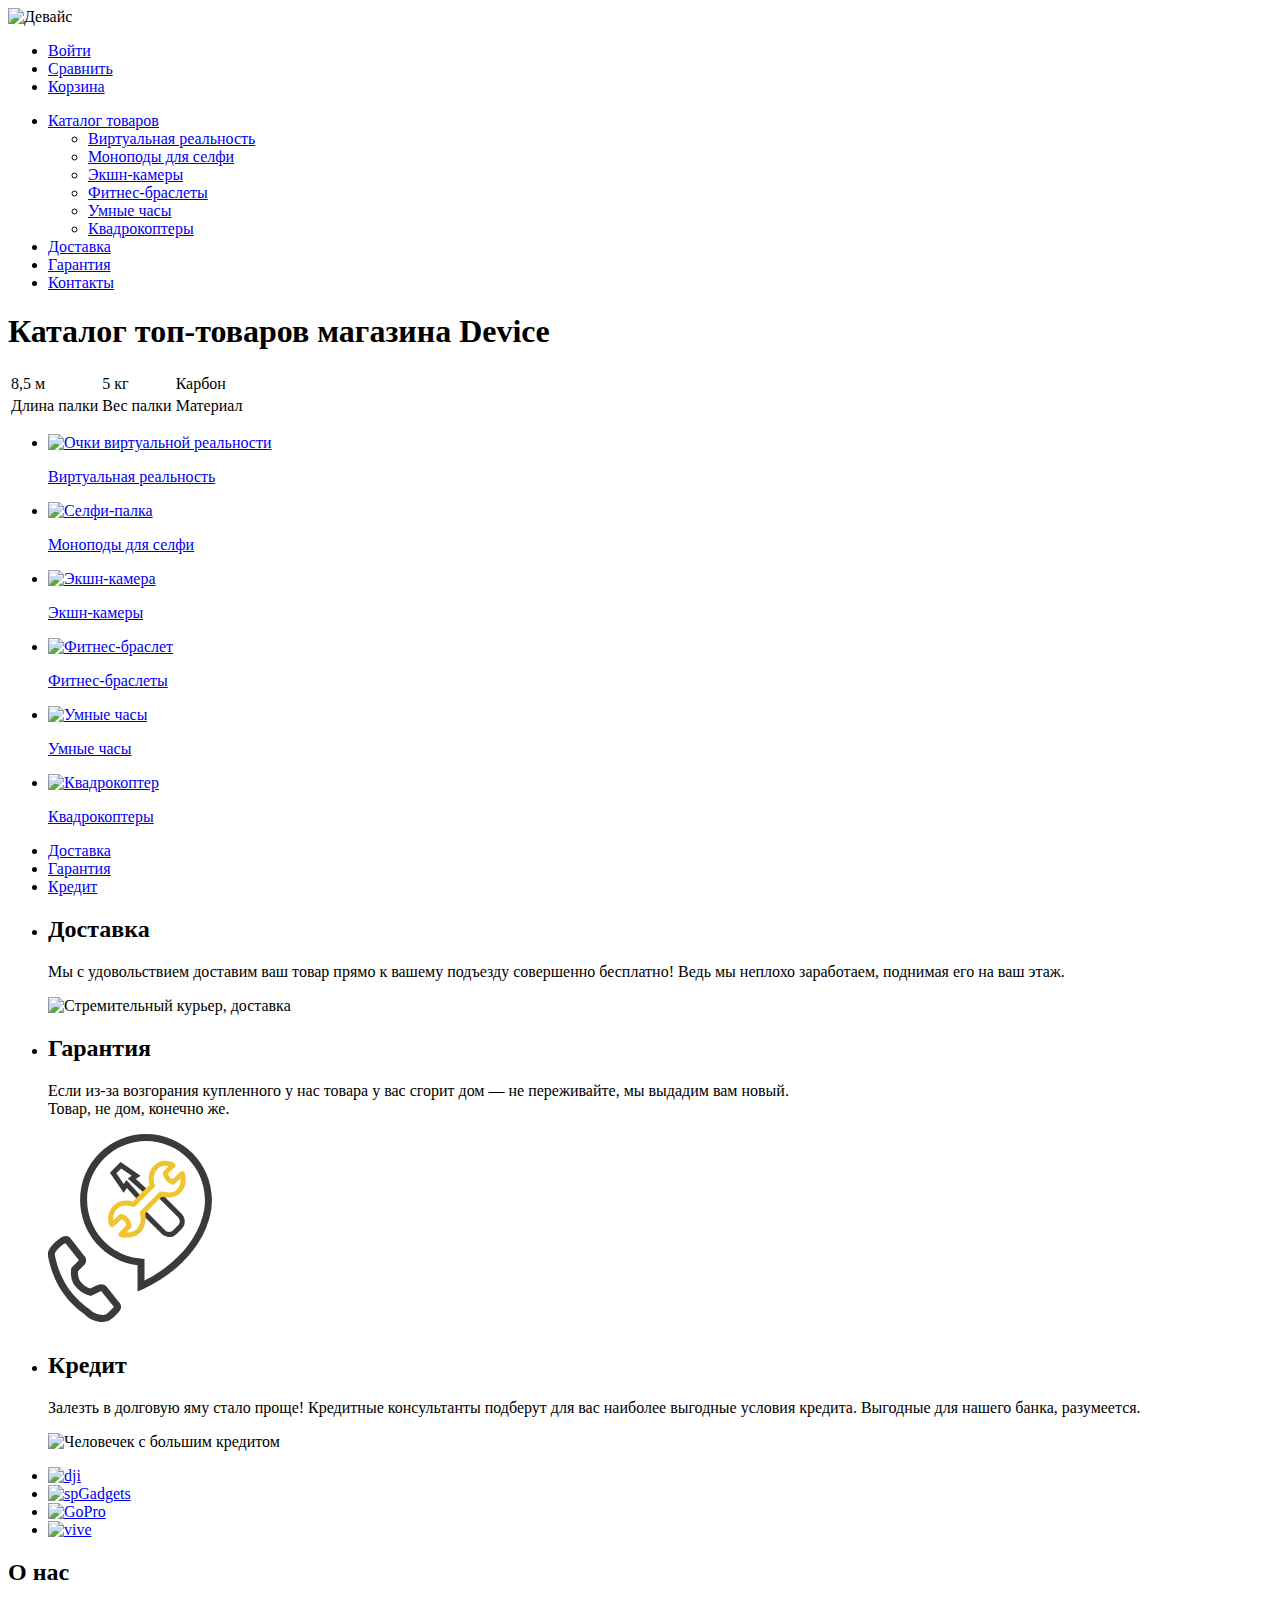
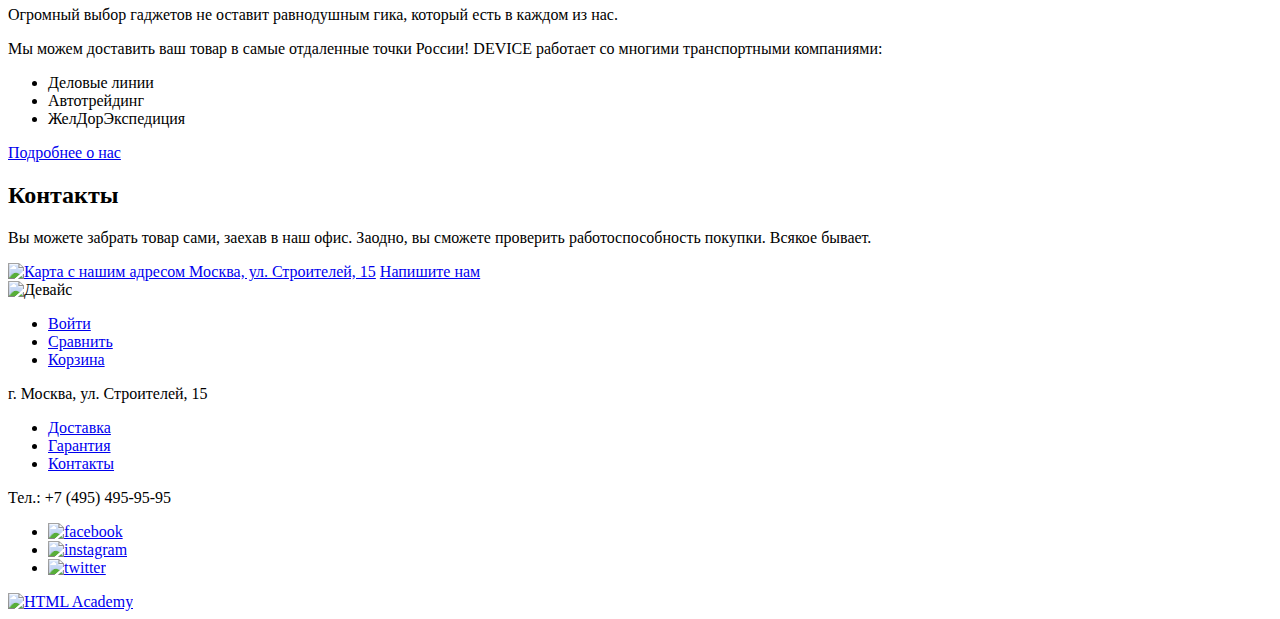
==== index.html @ d7a07569 "Update index.html" ====
<!DOCTYPE html>
<html lang="ru">

<head>
  <meta charset="utf-8">
  <title>HTML Academy: Девайс</title>
</head>

<body>
  <header>
    <div class="up-logo">
        <img src="img/logo-device.svg" width="100" height="50" alt="Девайс">
    </div>
    <div class="first-line" <form>
      <!-- поиск -->
      </form>
      <ul>
        <li><a class="login" href="#" aria-label="Форма для входа в личный кабинет сайта">Войти</a></li>
<!--Будет ли форма для входа на сайт? в макете не нашла ее. Или это просто ссылка?-->
        <li><a class="compare" href="#" aria-label="Здесь можно сравнить несколько товаров по критериям">Сравнить</a>
        </li>
        <li><a class="cart" href="#" aria-label="Ваша корзина с товарами">Корзина</a></li>
      </ul>
    </div>
    <nav>
      <ul class="main-menu">
        <li>
          <a href="#" aria-label="Каталог-товаров по категориям">Каталог товаров</a>
          <div class="catalog">
            <ul>
              <li><a href="#" aria-label="Раздел товаров для виртуальной реальности">Виртуальная реальность</a></li>
              <li><a href="inner.html" aria-label="Раздел товаров с моноподами для серфи">Моноподы для селфи</a></li>
              <li><a href="#" aria-label="Раздел товаров с экшн-камерами">Экшн-камеры</a></li>
            </ul>
            <ul>
              <li><a href="#" aria-label="Раздел товаровс фитнес-браслетами">Фитнес-браслеты</a></li>
              <li><a href="#" aria-label="Раздел товаров с умными часами">Умные часы</a></li>
            </ul>
            <ul>
              <li><a href="#" aria-label="Раздел товаров с квадрокоптерами">Квадрокоптеры</a></li>
            </ul>
          </div>
        </li>
        <li><a href="#" aria-label="Раздел про доставку">Доставка</a></li>
        <li><a href="#" aria-label="Раздел с нашими гарантиями">Гарантия</a></li>
        <li><a href="#" aria-label="Раздел с контактами">Контакты</a></li>
      </ul>
    </nav>
  </header>

  <main>
    <div>
      <h1 class="visually-hidden">Каталог топ-товаров магазина Device</h1>
      <!-- здесь будет слайдер -->
      <!-- div со слайдером и 3 элементами.
      <img src="#" alt="Самая длинная палка для селфи">
      <p>Делай селфи,<br> как Бен Стиллер!</p>
      <p>Самая длинная палка для селфи доступна в нашем магазине. Восемь (Восемь, Карл!) метров длиной и весом всего 5 килограмм.</p>
      <a href="#">Подробнее</a>

      <img src="#" alt="Фитнес-браслет "Худеем правильно!"">
      <p>Худеем<br> правильно!</p>
      <p>Мотивирующие фитнес-браслеты помогут найти в себе силы  не пропускать занятия и соблюдать диету.</p>
      <a href="#">Подробнее</a>
      <table>
        <tbody>
          <tr>
            <td>48 часов</td>
          </tr>
          <tr>
            <td>Без подзарядки</td>
          </tr>
        </tbody>
      </table>


      <img src="#" alt="Квадрокоптер с мощным лазером">
      <p>Порхает как бабочка, <br> жалит как пчела!</p>
      <p>Этот обычный, на первый взгляд, квадрокоптер оснащен  мощным лазером, замаскированным под стандартную камеру.</p>
      <a href="#">Подробнее</a>

      <table>
        <tbody>
          <tr>
            <td>800 метров</td>
            <td>50 метров</td>
          </tr>
          <tr>
            <td>Дальность полета</td>
            <td>Радиус поражения</td>
          </tr>
        </tbody>
      </table>
      -->

      <table>
        <tbody>
          <tr>
            <td>8,5 м</td>
            <td>5 кг</td>
            <td>Карбон</td>
          </tr>
          <tr>
            <td>Длина палки</td>
            <td>Вес палки</td>
            <td>Материал</td>
          </tr>
        </tbody>
      </table>
    </div>

    <section class="category">
      <div>
        <ul>
          <li>
            <a href="#" aria-label="Раздел товаров для виртуальной реальности">
              <img src="img/mini-vurtual-reality.svg" alt="Очки виртуальной реальности">
              <p>Виртуальная реальность</p>
            </a>
          </li>
          <li>
            <a href="inner.html" aria-label="Раздел товаров с моноподами для серфи">
              <img src="img/mini-monopod.svg" alt="Селфи-палка">
              <p>Моноподы для селфи</p>
            </a>
          </li>
          <li>
            <a href="#" aria-label="Раздел товаров с экшн-камерами">
              <img src="img/mini-action-camera.svg" alt="Экшн-камера">
              <p>Экшн-камеры</p>
            </a>
          </li>
          <li>
            <a href="#" aria-label="Раздел товаровс фитнес-браслетами">
              <img src="img/mini-fitness-bracelet.svg" alt="Фитнес-браслет">
              <p>Фитнес-браслеты</p>
            </a>
          </li>
          <li>
            <a href="#" aria-label="Раздел товаров с умными часами">
              <img src="img/mini-smart-watches.svg" alt="Умные часы">
              <p>Умные часы</p>
            </a>
          </li>
          <li>
            <a href="#" aria-label="Раздел товаров с квадрокоптерами">
              <img src="img/mini-quadrocopter.svg" alt="Квадрокоптер">
              <p>Квадрокоптеры</p>
            </a>
          </li>
        </ul>
      </div>
    </section>


    <section class="service">
      <div>
        <ul>
          <li>
            <a href="#" aria-label="Раздел про доставку">Доставка</a>
          </li>
          <li>
            <a href="#" aria-label="Раздел с нашими гарантиями">Гарантия</a>
          </li>
          <li>
            <a href="#" aria-label="Раздел про наш выгодный кредит">Кредит</a>
          </li>
        </ul>

        <div>
          <ul>
            <li>
              <h2>Доставка</h2>
              <p>Мы с удовольствием доставим ваш товар прямо к вашему подъезду совершенно бесплатно! Ведь мы неплохо
                заработаем, поднимая его на ваш этаж.</p>
              <img src="img/delivery.svg" alt="Стремительный курьер, доставка">
            </li>
            <li>
              <h2>Гарантия</h2>
              <p>Если из-за возгорания купленного у нас товара у вас сгорит дом — не переживайте, мы выдадим вам
                новый.<br> Товар, не дом, конечно же.</p>
                <img src="img/warranty.svg" alt="Гарантии, позвони и расскажи, что не так">
            </li>
            <li>
              <h2>Кредит</h2>
              <p>Залезть в долговую яму стало проще! Кредитные консультанты подберут для вас наиболее выгодные условия
                кредита. Выгодные для нашего банка, разумеется.</p>
                <img src="img/credit.svg" alt="Человечек с большим кредитом">
            </li>
          </ul>
        </div>
    </section>

    <section class="brands">
      <div>
        <ul>
          <li>
            <a href="#" aria-label="Ссылка на сайт наших партнеров Djj">
              <img src="img/brand-inactive-djj.svg" alt="dji">
            </a>
          </li>
          <li>
            <a href="#" aria-label="Ссылка на сайт наших партнеров spGadgets">
              <img src="img/brand-inactive-spGadjets.svg" alt="spGadgets">
            </a>
          </li>
          <li>
            <a href="#" aria-label="Ссылка на сайт наших партнеров GoPro">
              <img src="img/brand-inactive-gopro.svg" alt="GoPro">
            </a>
          </li>
          <li>
            <a href="#" aria-label="Ссылка на сайт наших партнеров vive">
              <img src="img/brand-inactive-vive.svg" alt="vive">
<!--корректно ли их сохранитть логотипы в svg или лучше в другом формате?-->
            </a>
          </li>
        </ul>
      </div>
    </section>


    <div>
      <section class="about-us">
        <h2>О нас</h2>
        <p>Огромный выбор гаджетов не оставит равнодушным гика, который есть в каждом из нас.</p>
        <p>Мы можем доставить ваш товар в самые отдаленные точки России! DEVICE работает со многими транспортными
          компаниями:</p>
        <ul>
          <li>Деловые линии</li>
          <li>Автотрейдинг</li>
          <li>ЖелДорЭкспедиция</li>
        </ul>
        <a href="#" aria-label="Раздел, где можно узать много интересного о нас">Подробнее о нас</a>
      </section>

      <section class="contacts">
        <h2>Контакты</h2>
        <p>Вы можете забрать товар сами, заехав в наш офис. Заодно, вы сможете проверить работоспособность покупки.
          Всякое бывает.</p>
        <a href="#" aria-label="Ссылка на карту с нашим адресом. Кстати, мы находимся по адресу Москва, ул. Строителей, 15">
          <img src="img/map-mini.jpg" alt="Карта с нашим адресом Москва, ул. Строителей, 15"></a>
        <a href="#" aria-label="Нажми и откроется форма обратной связи">Напишите нам</a>
      </section>
    </div>
  </main>

  <footer>
    <div>
      <div>
          <div class="down-logo">
              <img src="img/logo-yellow.svg" width="100" height="50" alt="Девайс">
          </div>
        <div>
          <ul>
            <li><a href="#" aria-label="Форма для входа в личный кабинет сайта">Войти</a></li>
            <li><a href="#" aria-label="Здесь можно сравнить несколько товаров по критериям">Сравнить</a></li>
            <li><a href="#" aria-label="Ваша корзина с товарами">Корзина</a></li>
          </ul>
        </div>
      </div>
      <div>
        <div>
          <p>г. Москва, ул. Строителей, 15</p>
        </div>
        <div>
          <ul>
            <li><a href="#" aria-label="Раздел про выгодную доставку">Доставка</a></li>
            <li><a href="#" aria-label="Раздел с нашими гарантиями">Гарантия</a></li>
            <li><a href="#" aria-label="Раздел с контактами">Контакты</a></li>
          </ul>
        </div>
        <div>
          <p>Тел.: +7 (495) 495-95-95</p>
        </div>
      </div>


      <div>
        <ul>
          <li>
            <a class="social" href="#" aria-label="Ссылка на группу компании Device в Facebook">
              <img src="img/fb.svg" width="32" height="32" alt="facebook">
            </a>
          </li>
          <li>
            <a class="social" href="#" aria-label="Ссылка на страничку компании Device в Instagram">
              <img src="img/instagram.svg" alt="instagram">
            </a>
          </li>
          <li>
            <a class="social" href="#" aria-label="Ссылка на страничку компании Device в Twitter">
              <img src="img/twitter.svg" alt="twitter">
            </a>
          </li>
        </ul>
      </div>
      <div>
        <a href="https://htmlacademy.ru/" aria-label="Ссылка на HTML Academy"><img src="img/logo-html.svg" alt="HTML Academy"></a>
      </div>
  </footer>
</body>

</html>
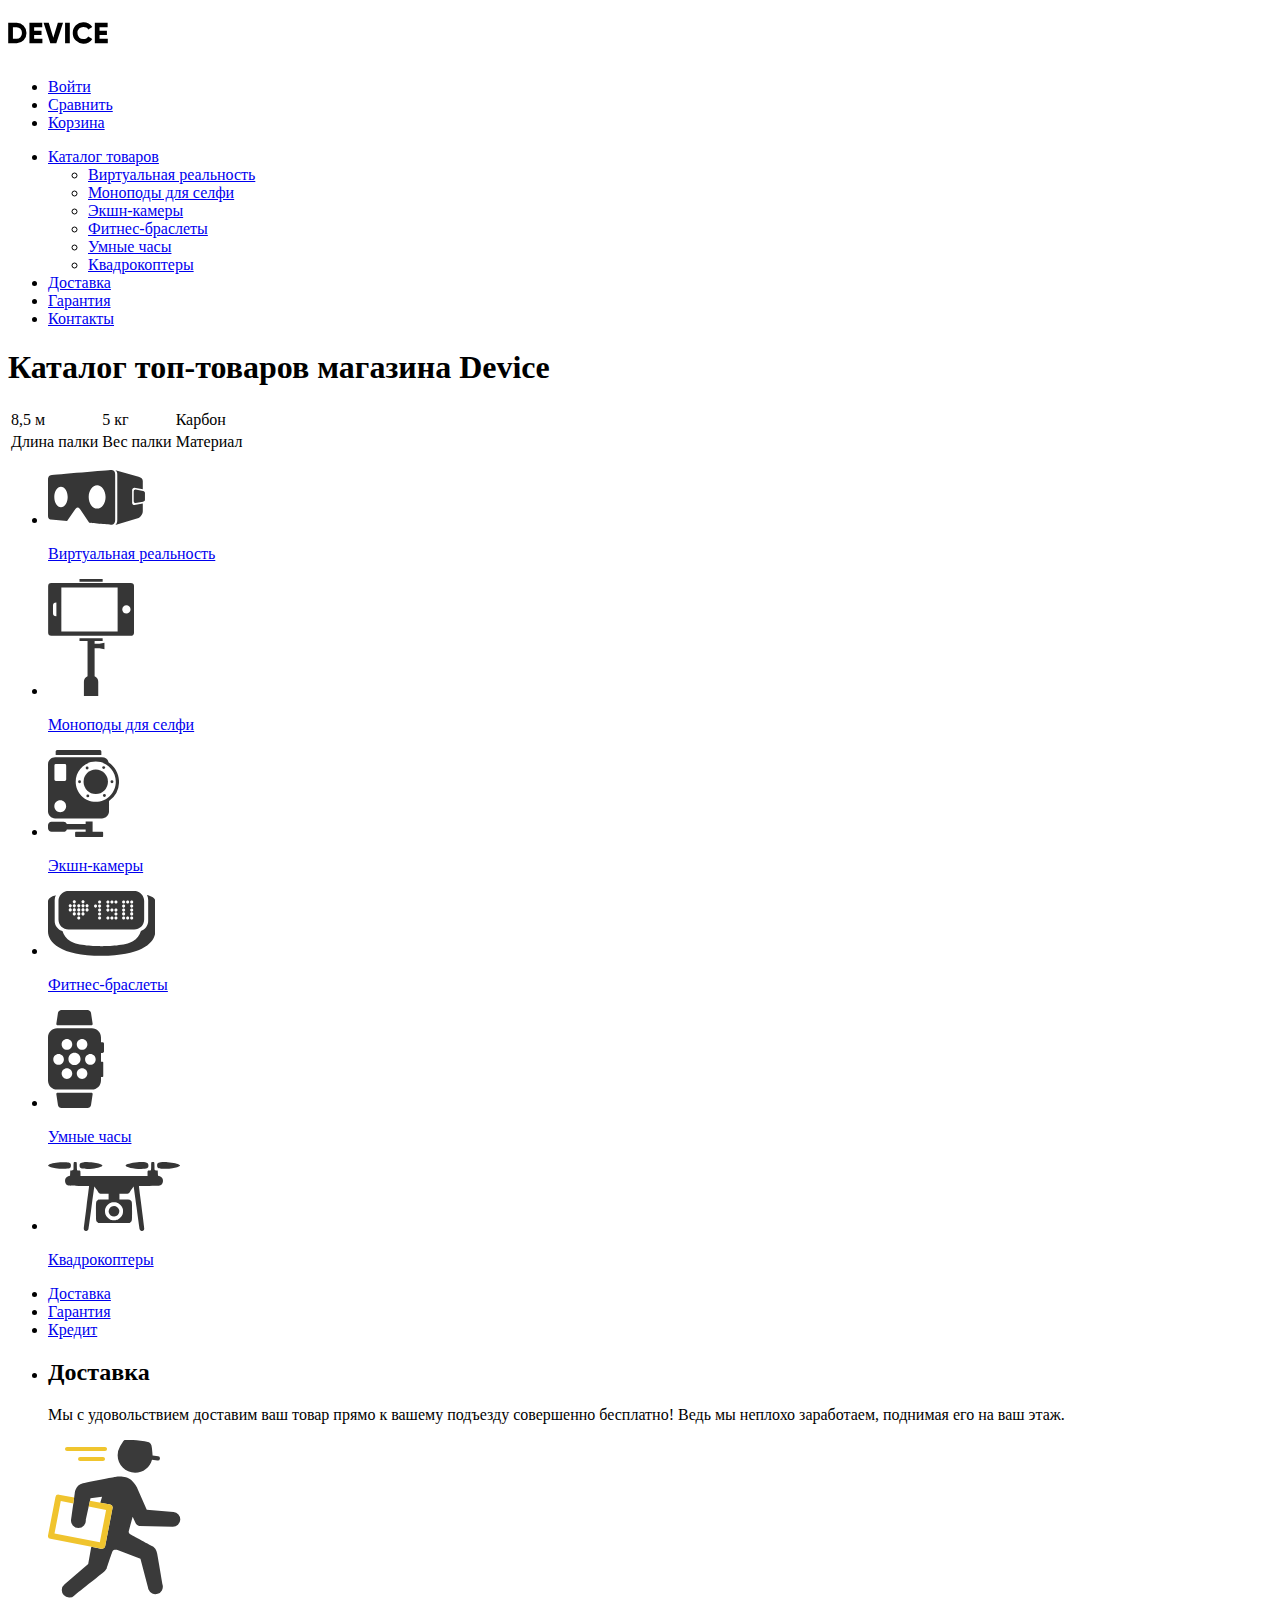
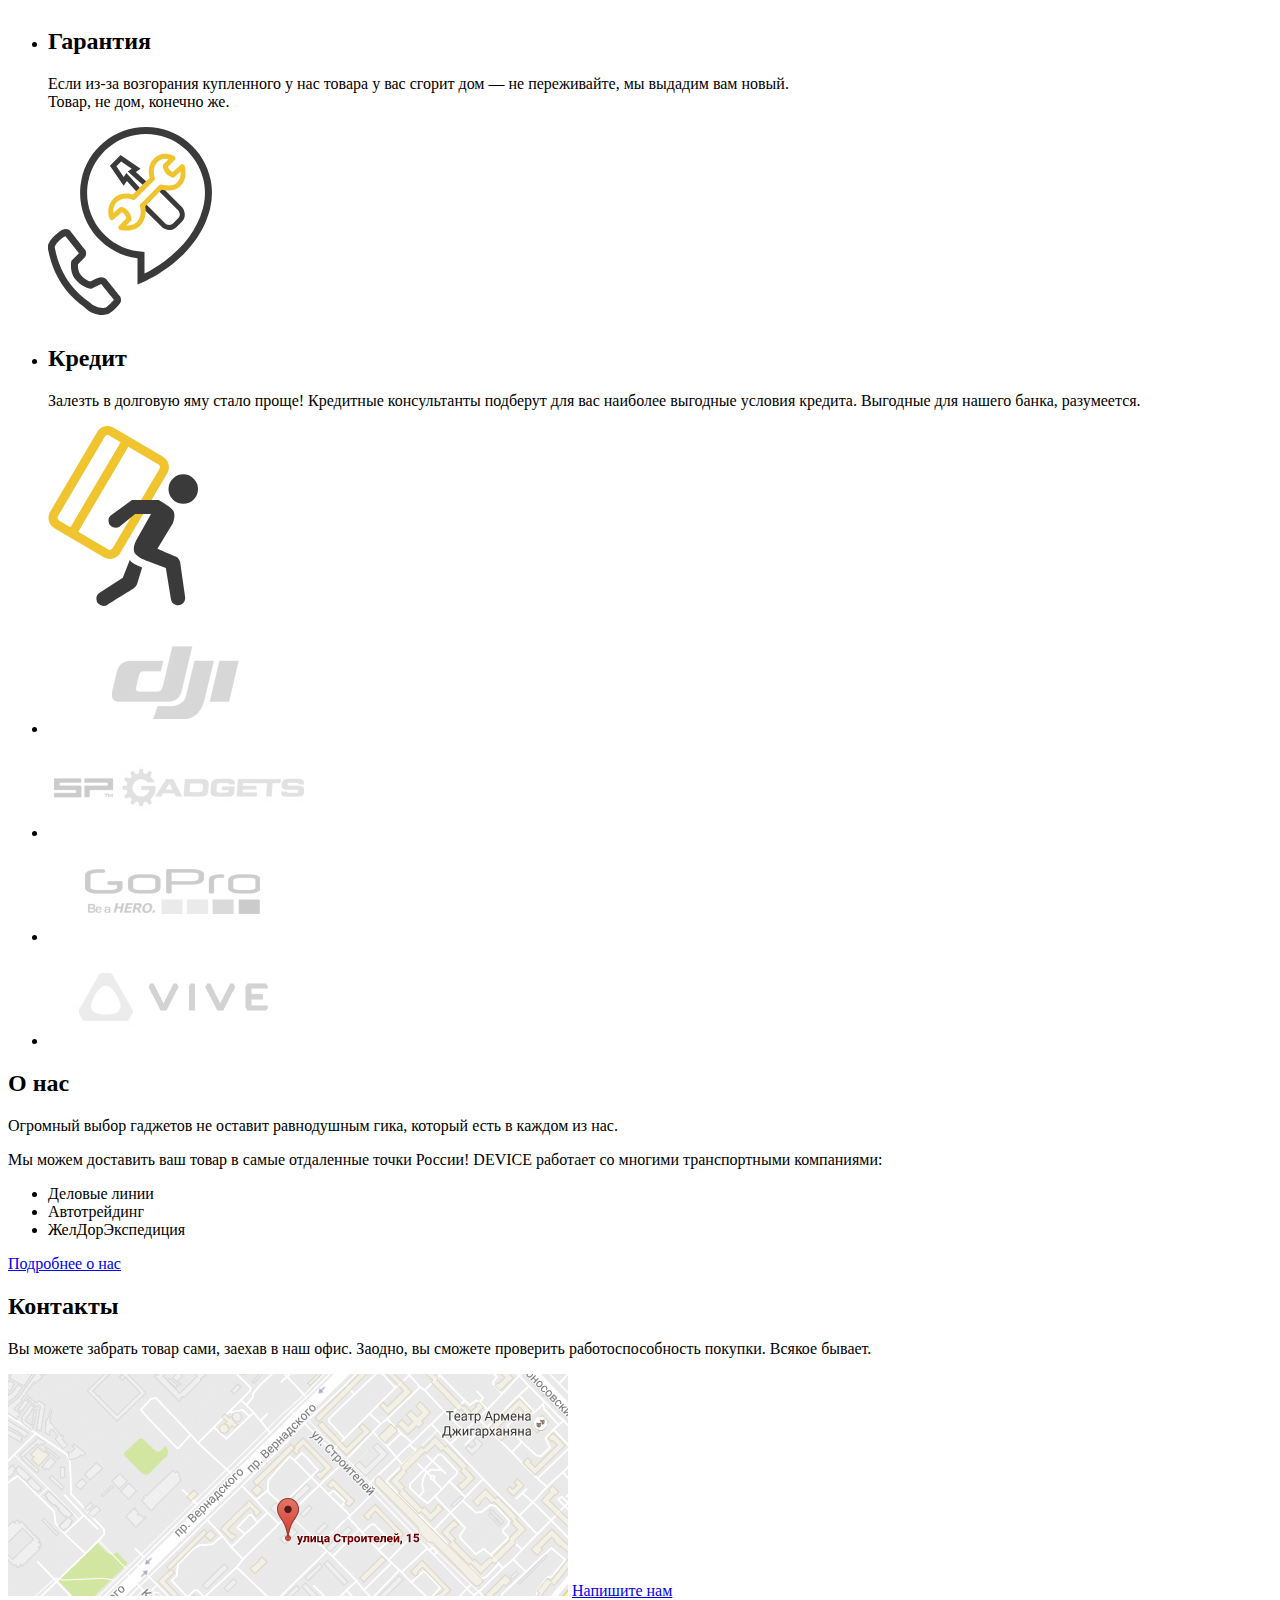
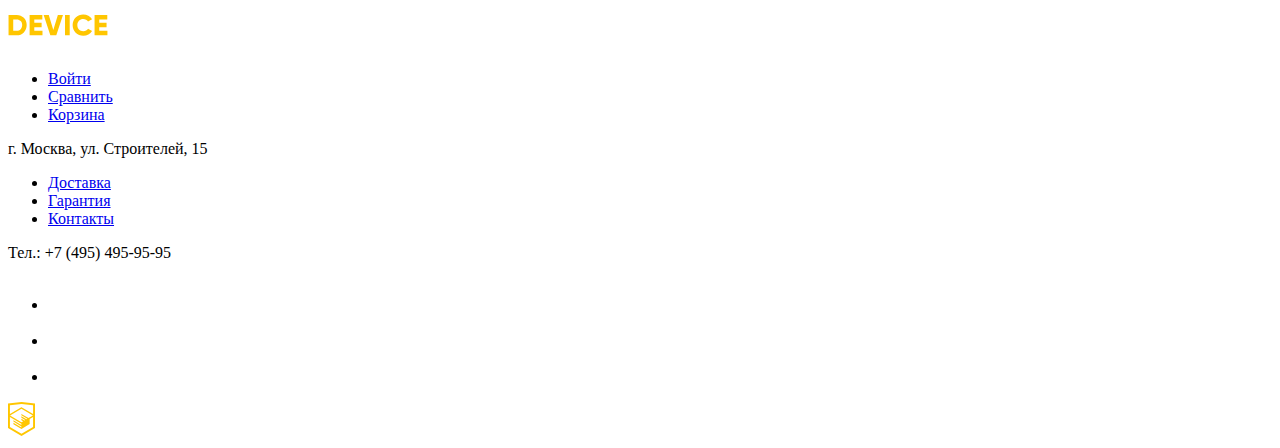
==== commit e2c5c9a4: "Update index.html" ====
--- a/index.html
+++ b/index.html
@@ -9,14 +9,14 @@
 <body>
   <header>
     <div class="up-logo">
-        <img src="img/logo-device.svg" width="100" height="50" alt="Девайс">
+      <img src="img/logo-device.svg" width="100" height="50" alt="Девайс">
     </div>
     <div class="first-line" <form>
       <!-- поиск -->
       </form>
       <ul>
         <li><a class="login" href="#" aria-label="Форма для входа в личный кабинет сайта">Войти</a></li>
-<!--Будет ли форма для входа на сайт? в макете не нашла ее. Или это просто ссылка?-->
+        <!--Будет ли форма для входа на сайт? в макете не нашла ее. Или это просто ссылка?-->
         <li><a class="compare" href="#" aria-label="Здесь можно сравнить несколько товаров по критериям">Сравнить</a>
         </li>
         <li><a class="cart" href="#" aria-label="Ваша корзина с товарами">Корзина</a></li>
@@ -182,13 +182,13 @@
               <h2>Гарантия</h2>
               <p>Если из-за возгорания купленного у нас товара у вас сгорит дом — не переживайте, мы выдадим вам
                 новый.<br> Товар, не дом, конечно же.</p>
-                <img src="img/warranty.svg" alt="Гарантии, позвони и расскажи, что не так">
+              <img src="img/warranty.svg" alt="Гарантии, позвони и расскажи, что не так">
             </li>
             <li>
               <h2>Кредит</h2>
               <p>Залезть в долговую яму стало проще! Кредитные консультанты подберут для вас наиболее выгодные условия
                 кредита. Выгодные для нашего банка, разумеется.</p>
-                <img src="img/credit.svg" alt="Человечек с большим кредитом">
+              <img src="img/credit.svg" alt="Человечек с большим кредитом">
             </li>
           </ul>
         </div>
@@ -215,7 +215,7 @@
           <li>
             <a href="#" aria-label="Ссылка на сайт наших партнеров vive">
               <img src="img/brand-inactive-vive.svg" alt="vive">
-<!--корректно ли их сохранитть логотипы в svg или лучше в другом формате?-->
+              <!--корректно ли их сохранитть логотипы в svg или лучше в другом формате?-->
             </a>
           </li>
         </ul>
@@ -241,7 +241,8 @@
         <h2>Контакты</h2>
         <p>Вы можете забрать товар сами, заехав в наш офис. Заодно, вы сможете проверить работоспособность покупки.
           Всякое бывает.</p>
-        <a href="#" aria-label="Ссылка на карту с нашим адресом. Кстати, мы находимся по адресу Москва, ул. Строителей, 15">
+        <a href="#"
+          aria-label="Ссылка на карту с нашим адресом. Кстати, мы находимся по адресу Москва, ул. Строителей, 15">
           <img src="img/map-mini.jpg" alt="Карта с нашим адресом Москва, ул. Строителей, 15"></a>
         <a href="#" aria-label="Нажми и откроется форма обратной связи">Напишите нам</a>
       </section>
@@ -251,9 +252,9 @@
   <footer>
     <div>
       <div>
-          <div class="down-logo">
-              <img src="img/logo-yellow.svg" width="100" height="50" alt="Девайс">
-          </div>
+        <div class="down-logo">
+          <img src="img/logo-yellow.svg" width="100" height="50" alt="Девайс">
+        </div>
         <div>
           <ul>
             <li><a href="#" aria-label="Форма для входа в личный кабинет сайта">Войти</a></li>
@@ -299,7 +300,8 @@
         </ul>
       </div>
       <div>
-        <a href="https://htmlacademy.ru/" aria-label="Ссылка на HTML Academy"><img src="img/logo-html.svg" alt="HTML Academy"></a>
+        <a href="https://htmlacademy.ru/" aria-label="Ссылка на HTML Academy"><img src="img/logo-html.svg"
+            alt="HTML Academy"></a>
       </div>
   </footer>
 </body>
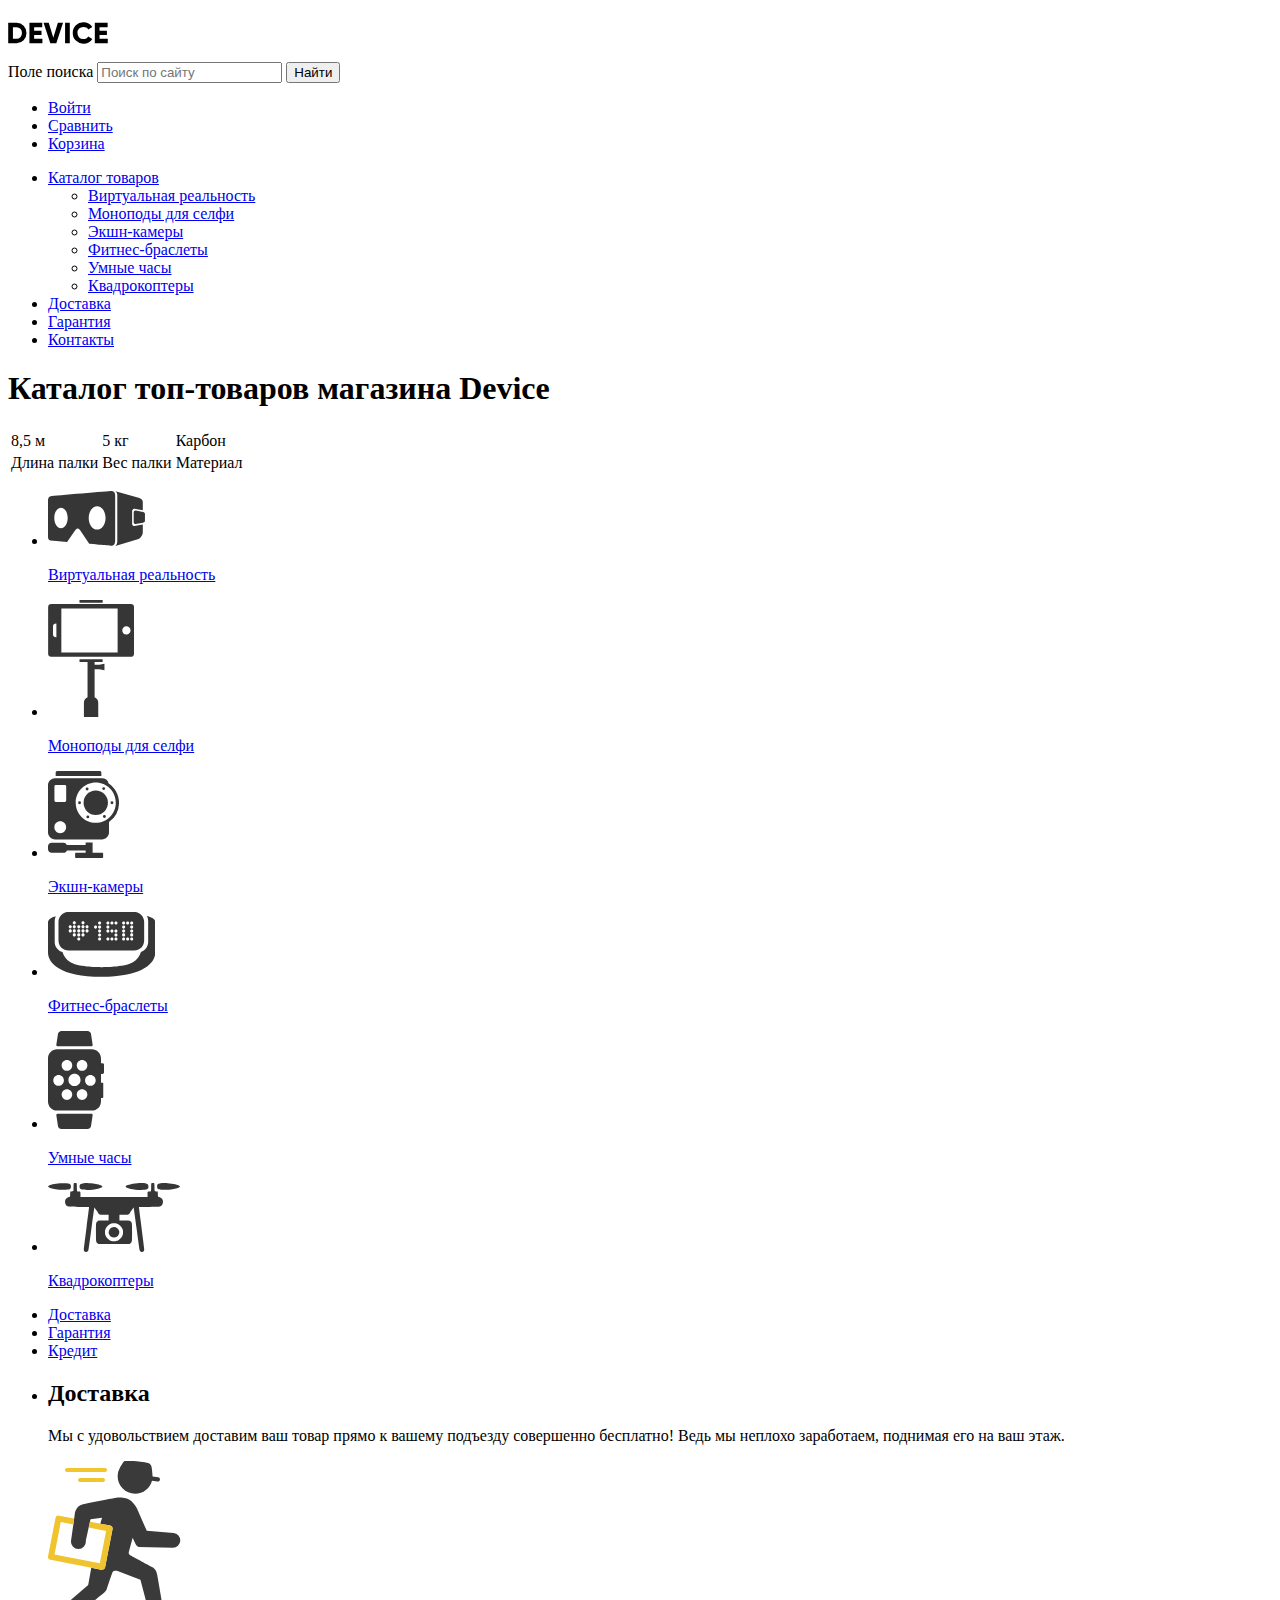
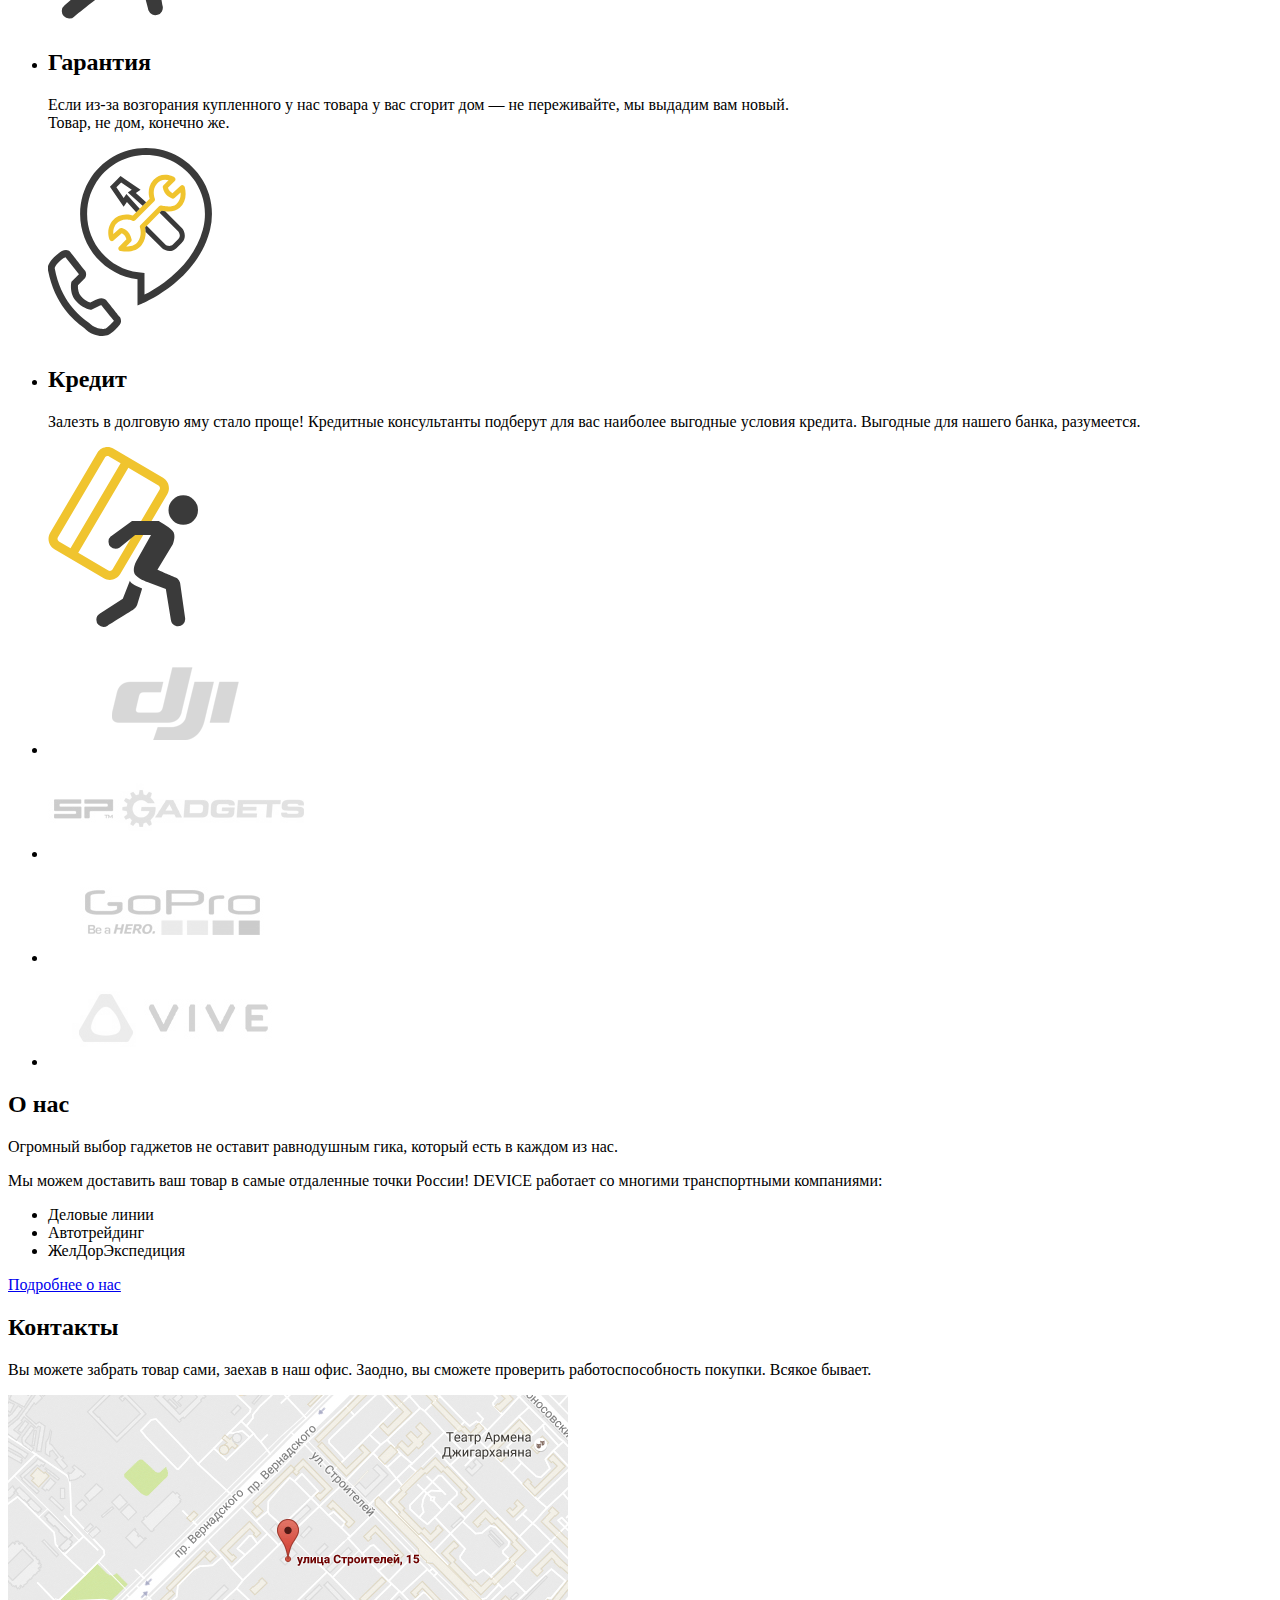
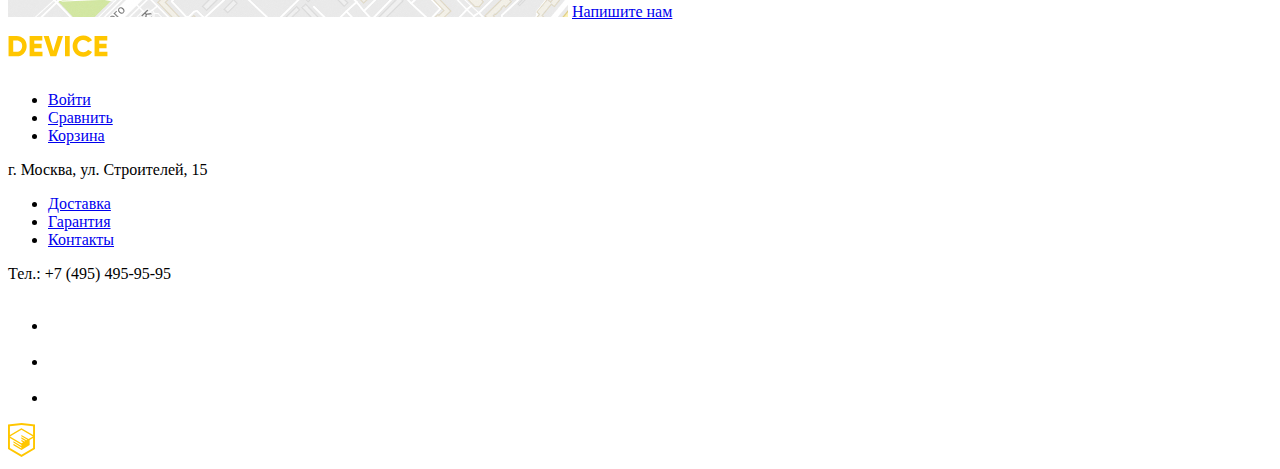
==== commit 286fd495: "Update index.html" ====
--- a/index.html
+++ b/index.html
@@ -11,8 +11,11 @@
     <div class="up-logo">
       <img src="img/logo-device.svg" width="100" height="50" alt="Девайс">
     </div>
-    <div class="first-line" <form>
-      <!-- поиск -->
+    <div class="first-line">
+      <form class="search" action="http://echo.htmlacademy.ru" method="get">
+        <label class="visually-hidden" for="search-form-input">Поле поиска</label>
+        <input type="text" placeholder="Поиск по сайту">
+        <button type="submit">Найти</button>
       </form>
       <ul>
         <li><a class="login" href="#" aria-label="Форма для входа в личный кабинет сайта">Войти</a></li>
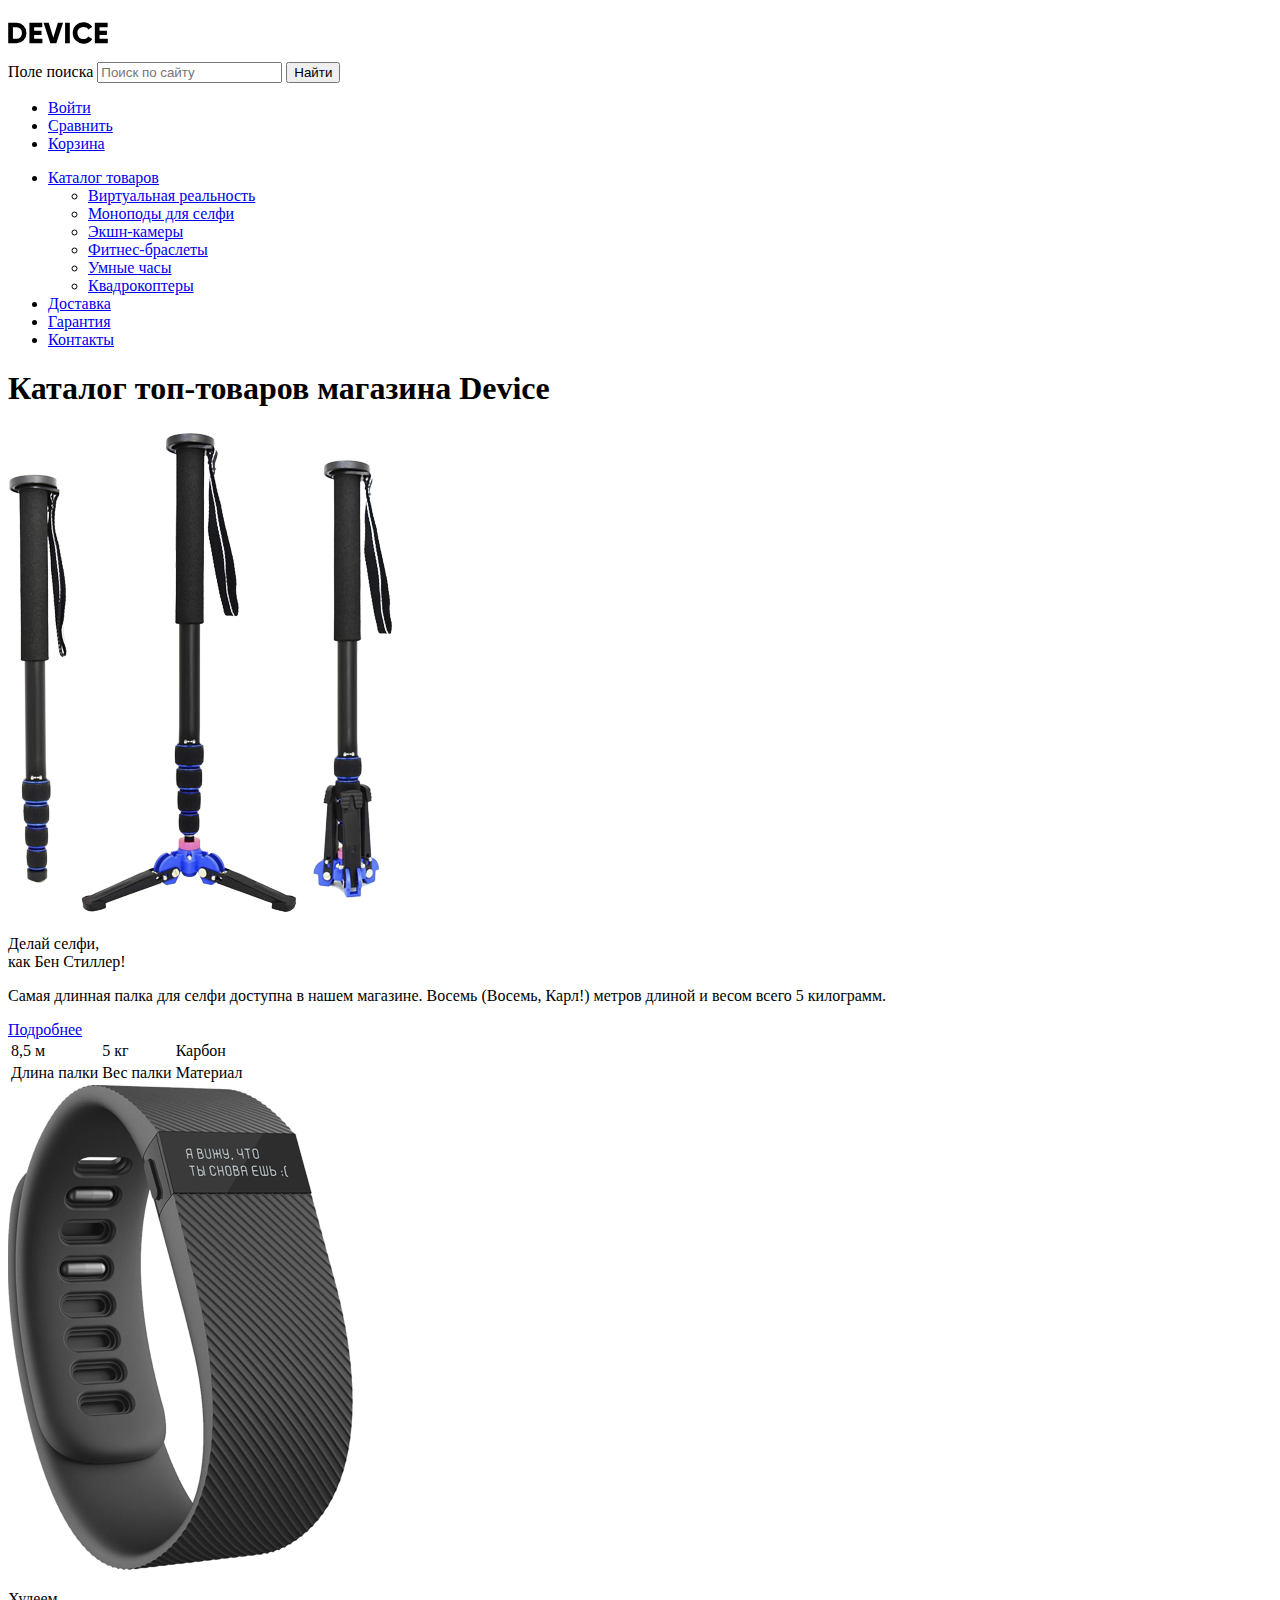
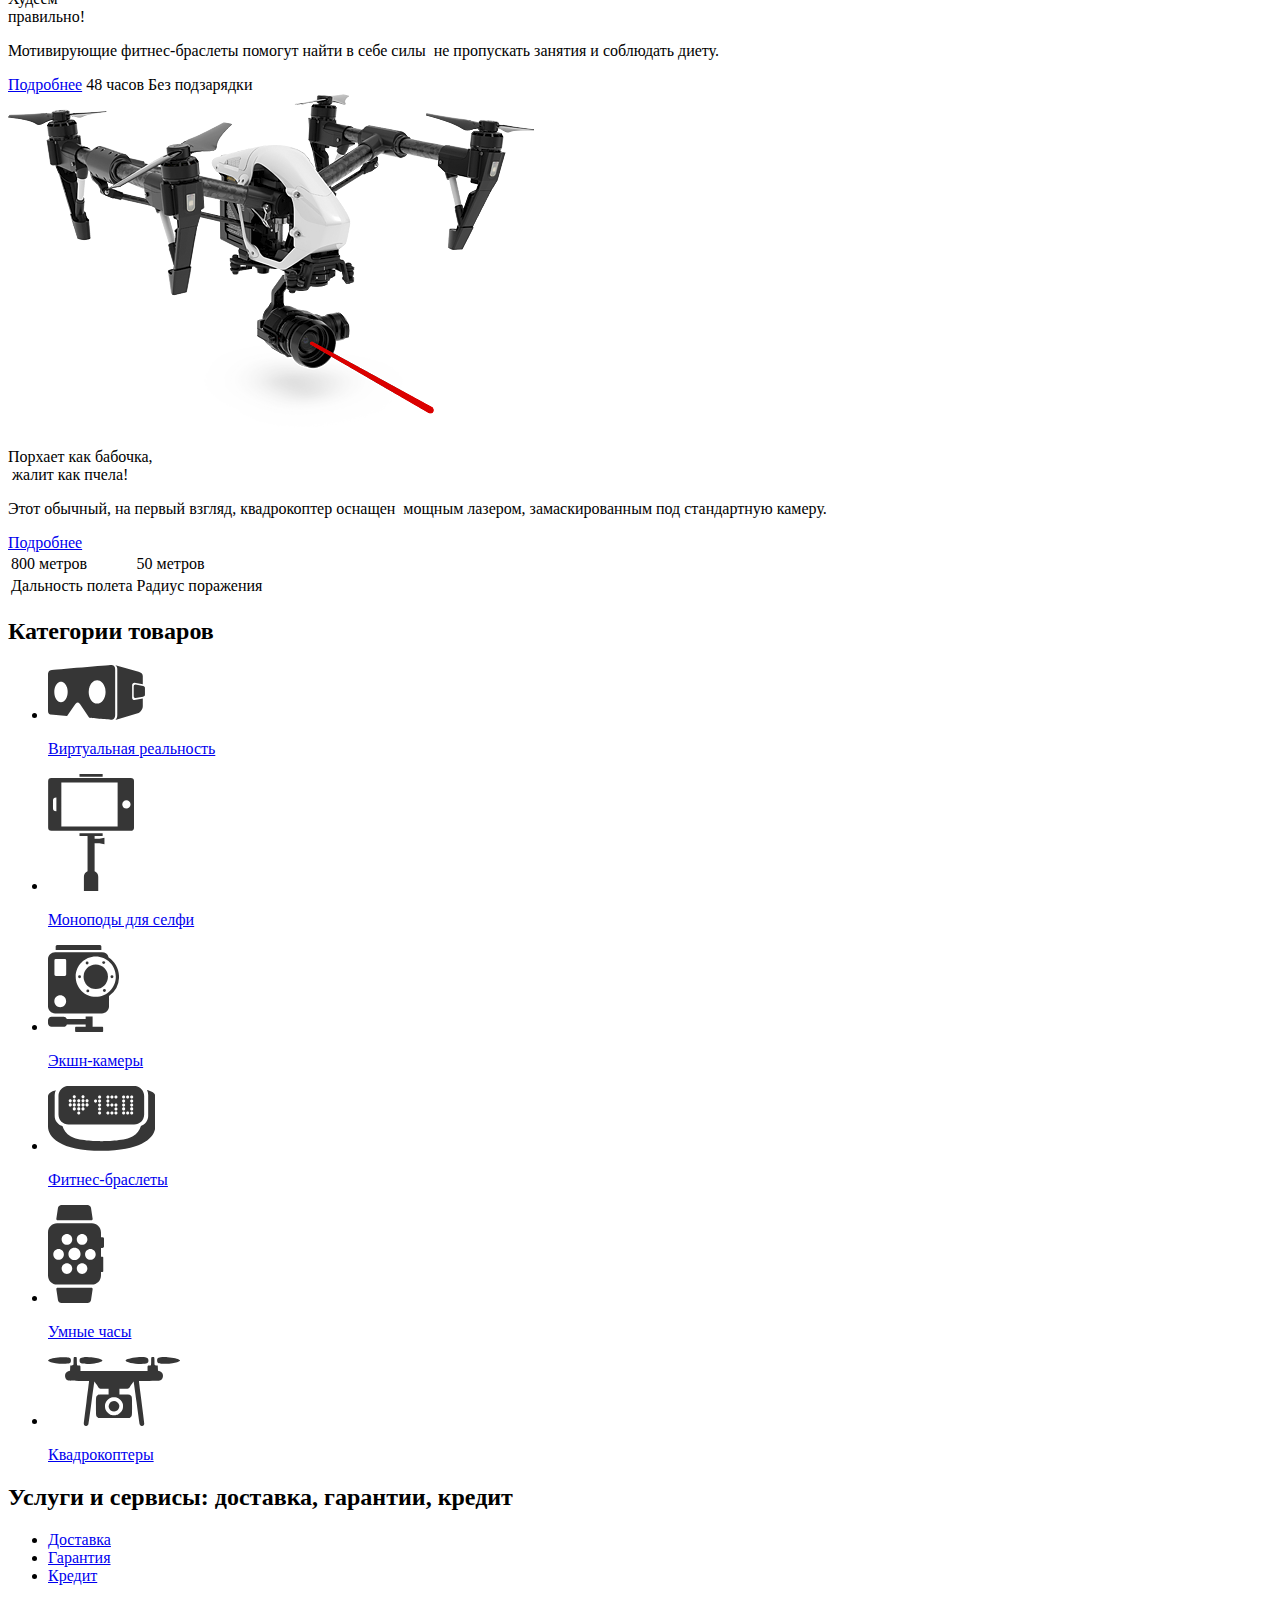
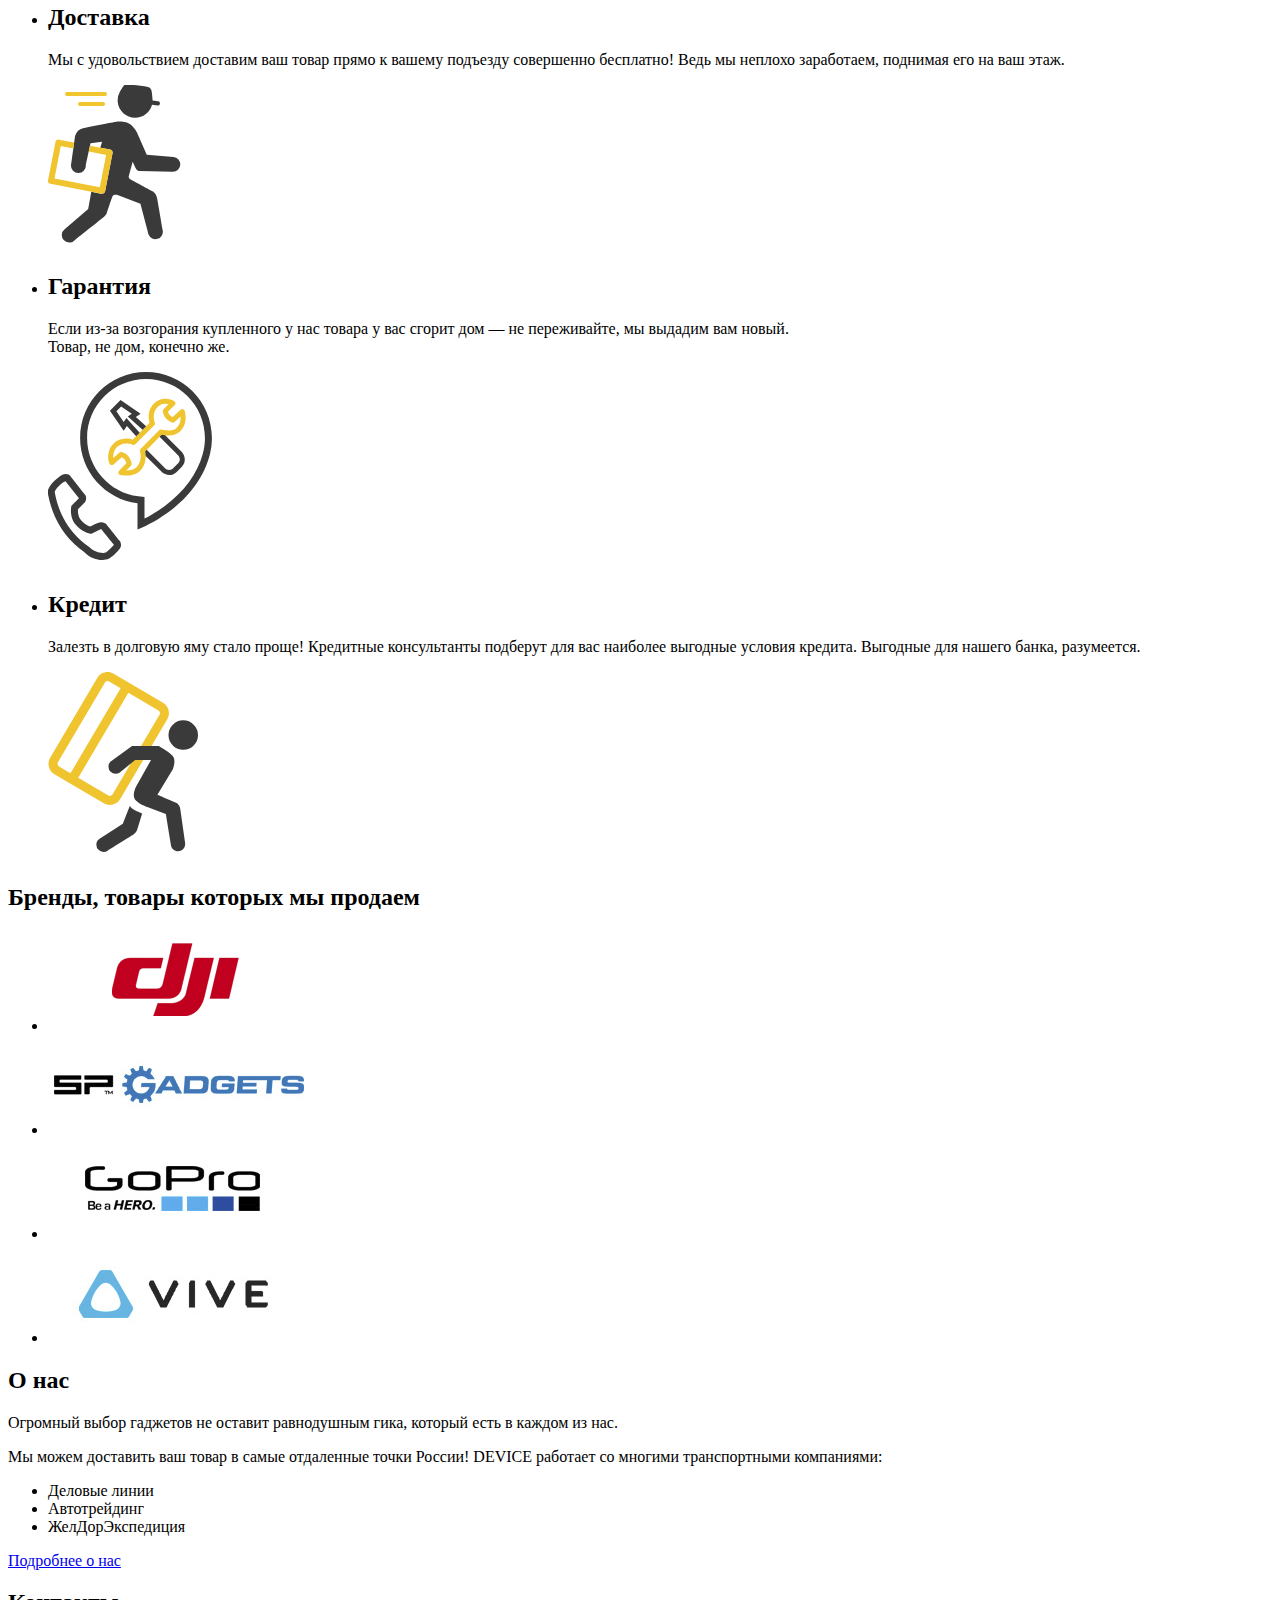
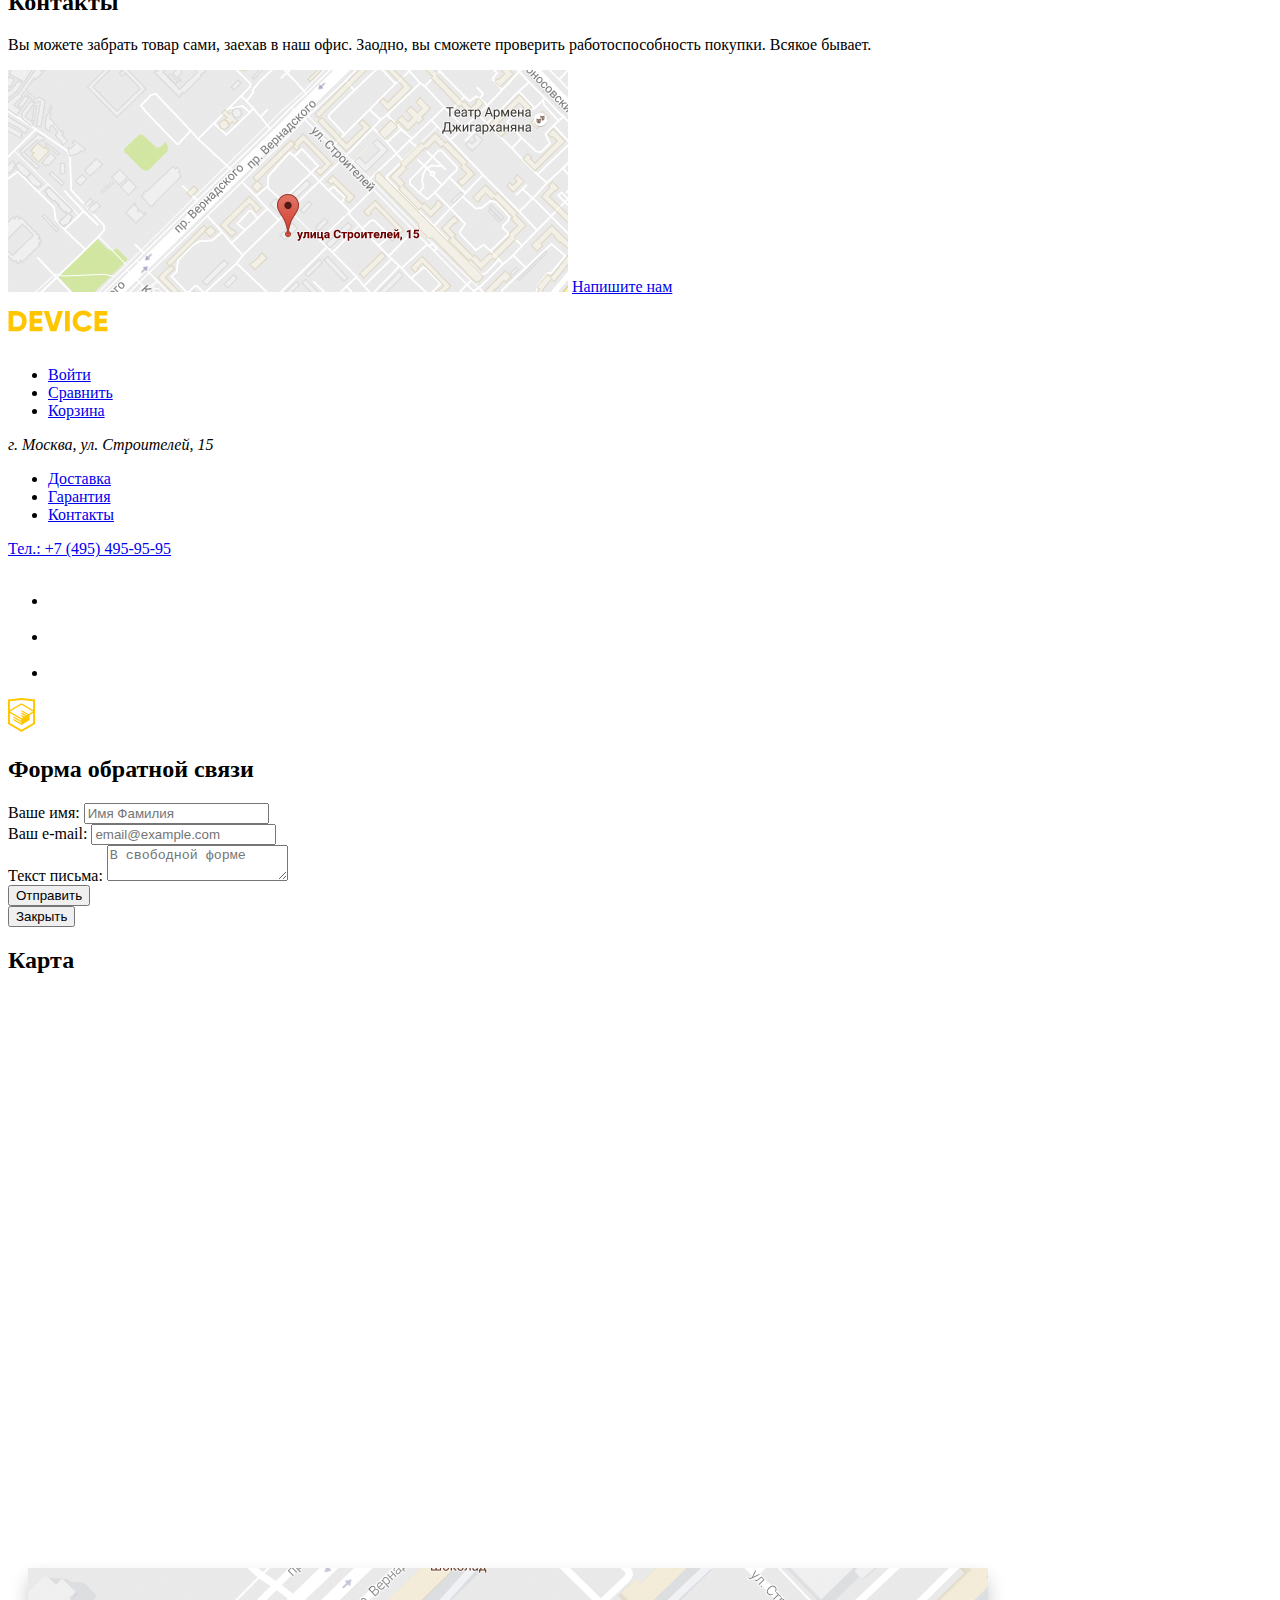
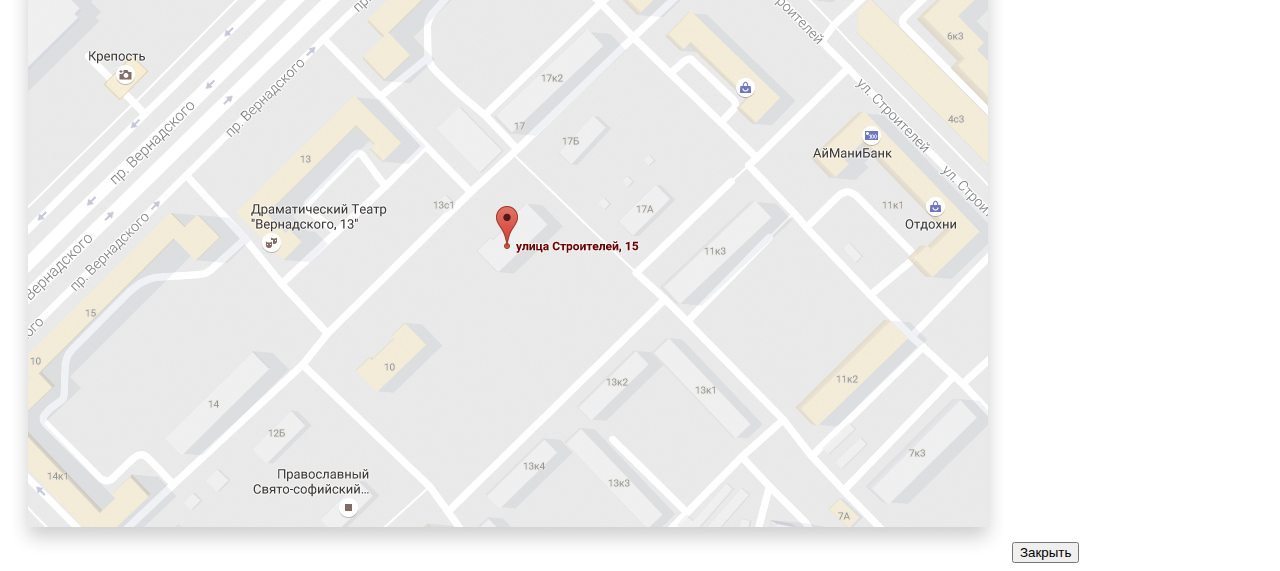
==== commit 718ceccc: "Формы" ====
--- a/index.html
+++ b/index.html
@@ -55,50 +55,12 @@
     <div>
       <h1 class="visually-hidden">Каталог топ-товаров магазина Device</h1>
       <!-- здесь будет слайдер -->
-      <!-- div со слайдером и 3 элементами.
-      <img src="#" alt="Самая длинная палка для селфи">
+
+      <img src="img/monopod-slider.png" alt="Самая длинная палка для селфи">
       <p>Делай селфи,<br> как Бен Стиллер!</p>
-      <p>Самая длинная палка для селфи доступна в нашем магазине. Восемь (Восемь, Карл!) метров длиной и весом всего 5 килограмм.</p>
+      <p>Самая длинная палка для селфи доступна в нашем магазине. Восемь (Восемь, Карл!) метров длиной и весом всего 5
+        килограмм.</p>
       <a href="#">Подробнее</a>
-
-      <img src="#" alt="Фитнес-браслет "Худеем правильно!"">
-      <p>Худеем<br> правильно!</p>
-      <p>Мотивирующие фитнес-браслеты помогут найти в себе силы  -не пропускать занятия и соблюдать диету.</p>
-      <a href="#">Подробнее</a>
-      <table>
-        <tbody>
-          <tr>
-            <td>48 часов</td>
-          </tr>
-          <tr>
-            <td>Без подзарядки</td>
-          </tr>
-        </tbody>
-      </table>
-
-
-      <img src="#" alt="Квадрокоптер с мощным лазером">
-      <p>Порхает как бабочка, <br> -жалит как пчела!</p>
-      <p>Этот обычный, на первый взгляд, квадрокоптер оснащен  -мощным лазером, замаскированным под стандартную камеру.</p>
-      <a href="#">Подробнее</a>
-
-      <table>
-        <tbody>
-          <tr>
-            <td>800 метров</td>
-            <td>50 метров</td>
-          </tr>
-          <tr>
-            <td>Дальность полета</td>
-            <td>Радиус поражения</td>
-          </tr>
-        </tbody>
-      </table>
-      -->
-
       <table>
         <tbody>
           <tr>
@@ -115,6 +77,47 @@
       </table>
     </div>
 
+    <div>
+      <img src="img/fitness-bracelet-slider.png" alt="Фитнес-браслет Худеем правильно!">
+      <p>Худеем<br> правильно!</p>
+      <p>Мотивирующие фитнес-браслеты помогут найти в себе силы  +не пропускать занятия и соблюдать диету.</p>
+      <a href="#">Подробнее</a <table>
+      <tbody>
+        <tr>
+          <td>48 часов</td>
+        </tr>
+        <tr>
+          <td>Без подзарядки</td>
+        </tr>
+      </tbody>
+      </table>
+    </div>
+
+    <div>
+      <img src="img/qvadrocopter-slider.png" alt="Квадрокоптер с мощным лазером">
+      <p>Порхает как бабочка, <br> +жалит как пчела!</p>
+      <p>Этот обычный, на первый взгляд, квадрокоптер оснащен  +мощным лазером, замаскированным под стандартную камеру.
+      </p>
+      <a href="#">Подробнее</a>
+
+      <table>
+        <tbody>
+          <tr>
+            <td>800 метров</td>
+            <td>50 метров</td>
+          </tr>
+          <tr>
+            <td>Дальность полета</td>
+            <td>Радиус поражения</td>
+          </tr>
+        </tbody>
+      </table>
+    </div>
+
+    <h2 class="visually-hidden">Категории товаров</h2>
     <section class="category">
       <div>
         <ul>
@@ -158,7 +161,7 @@
       </div>
     </section>
 
-
+    <h2 class="visually-hidden">Услуги и сервисы: доставка, гарантии, кредит</h2>
     <section class="service">
       <div>
         <ul>
@@ -197,28 +200,28 @@
         </div>
     </section>
 
+    <h2 class="visually-hidden">Бренды, товары которых мы продаем</h2>
     <section class="brands">
       <div>
         <ul>
           <li>
             <a href="#" aria-label="Ссылка на сайт наших партнеров Djj">
-              <img src="img/brand-inactive-djj.svg" alt="dji">
+              <img src="img/brand-logo-djj.svg" alt="dji">
             </a>
           </li>
           <li>
             <a href="#" aria-label="Ссылка на сайт наших партнеров spGadgets">
-              <img src="img/brand-inactive-spGadjets.svg" alt="spGadgets">
+              <img src="img/brandlogo-psgadjets.svg" alt="spGadgets">
             </a>
           </li>
           <li>
             <a href="#" aria-label="Ссылка на сайт наших партнеров GoPro">
-              <img src="img/brand-inactive-gopro.svg" alt="GoPro">
+              <img src="img/brandlogo-gopro.svg" alt="GoPro">
             </a>
           </li>
           <li>
             <a href="#" aria-label="Ссылка на сайт наших партнеров vive">
-              <img src="img/brand-inactive-vive.svg" alt="vive">
-              <!--корректно ли их сохранитть логотипы в svg или лучше в другом формате?-->
+              <img src="img/brandlogo-vive.svg" alt="vive">
             </a>
           </li>
         </ul>
@@ -268,7 +271,7 @@
       </div>
       <div>
         <div>
-          <p>г. Москва, ул. Строителей, 15</p>
+          <address>г. Москва, ул. Строителей, 15</address>
         </div>
         <div>
           <ul>
@@ -278,7 +281,7 @@
           </ul>
         </div>
         <div>
-          <p>Тел.: +7 (495) 495-95-95</p>
+          <a href="tel:+4545464545">Тел.: +7 (495) 495-95-95</a>
         </div>
       </div>
 
@@ -307,6 +310,35 @@
             alt="HTML Academy"></a>
       </div>
   </footer>
+
+  <section class="form-write-to-us">
+    <h2 class="visually-hidden">Форма обратной связи</h2>
+    <form action="https://echo.htmlacademy.ru" method="post">
+        <div>
+          <label for="write-to-us-name">Ваше имя:</label>
+          <input type="text" name="name" id="write-to-us-name" placeholder="Имя Фамилия">
+        </div>
+        <div>
+          <label for="write-to-us-email">Ваш e-mail:</label>
+          <input type="email" name="email" id="write-to-us-email" placeholder="email@example.com">
+        </div>
+      <div>
+        <label for="write-to-us-text">Текст письма:</label>
+        <textarea name="text" id="write-to-us-text" placeholder="В свободной форме"></textarea>
+      </div>
+      <button type="submit">Отправить</button>
+    </form>
+    <button type="button">Закрыть</button>
+  </section>
+
+  <section class="open-map">
+    <h2 class="visually-hidden">Карта</h2>
+    <iframe
+      src="https://www.google.com/maps/embed?pb=!1m14!1m8!1m3!1d4498.1553158150755!2d37.5284326!3d55.6876376!3m2!1i1024!2i768!4f13.1!3m3!1m2!1s0x46b54cf65f5c8955%3A0x694710ccd55501e!2z0YPQuy4g0KHRgtGA0L7QuNGC0LXQu9C10LksIDE1LCDQnNC-0YHQutCy0LAsIDExOTMxMQ!5e0!3m2!1sru!2sru!4v1522103678551"
+      width="960" height="560" style="border:0" allowfullscreen=""></iframe>
+    <img src="img/open-map.jpg" alt="Офис компании по адресу Улица строителей, 15, город Москва">
+    <button type="button">Закрыть</button>
+  </section>
+
 </body>
-
 </html>
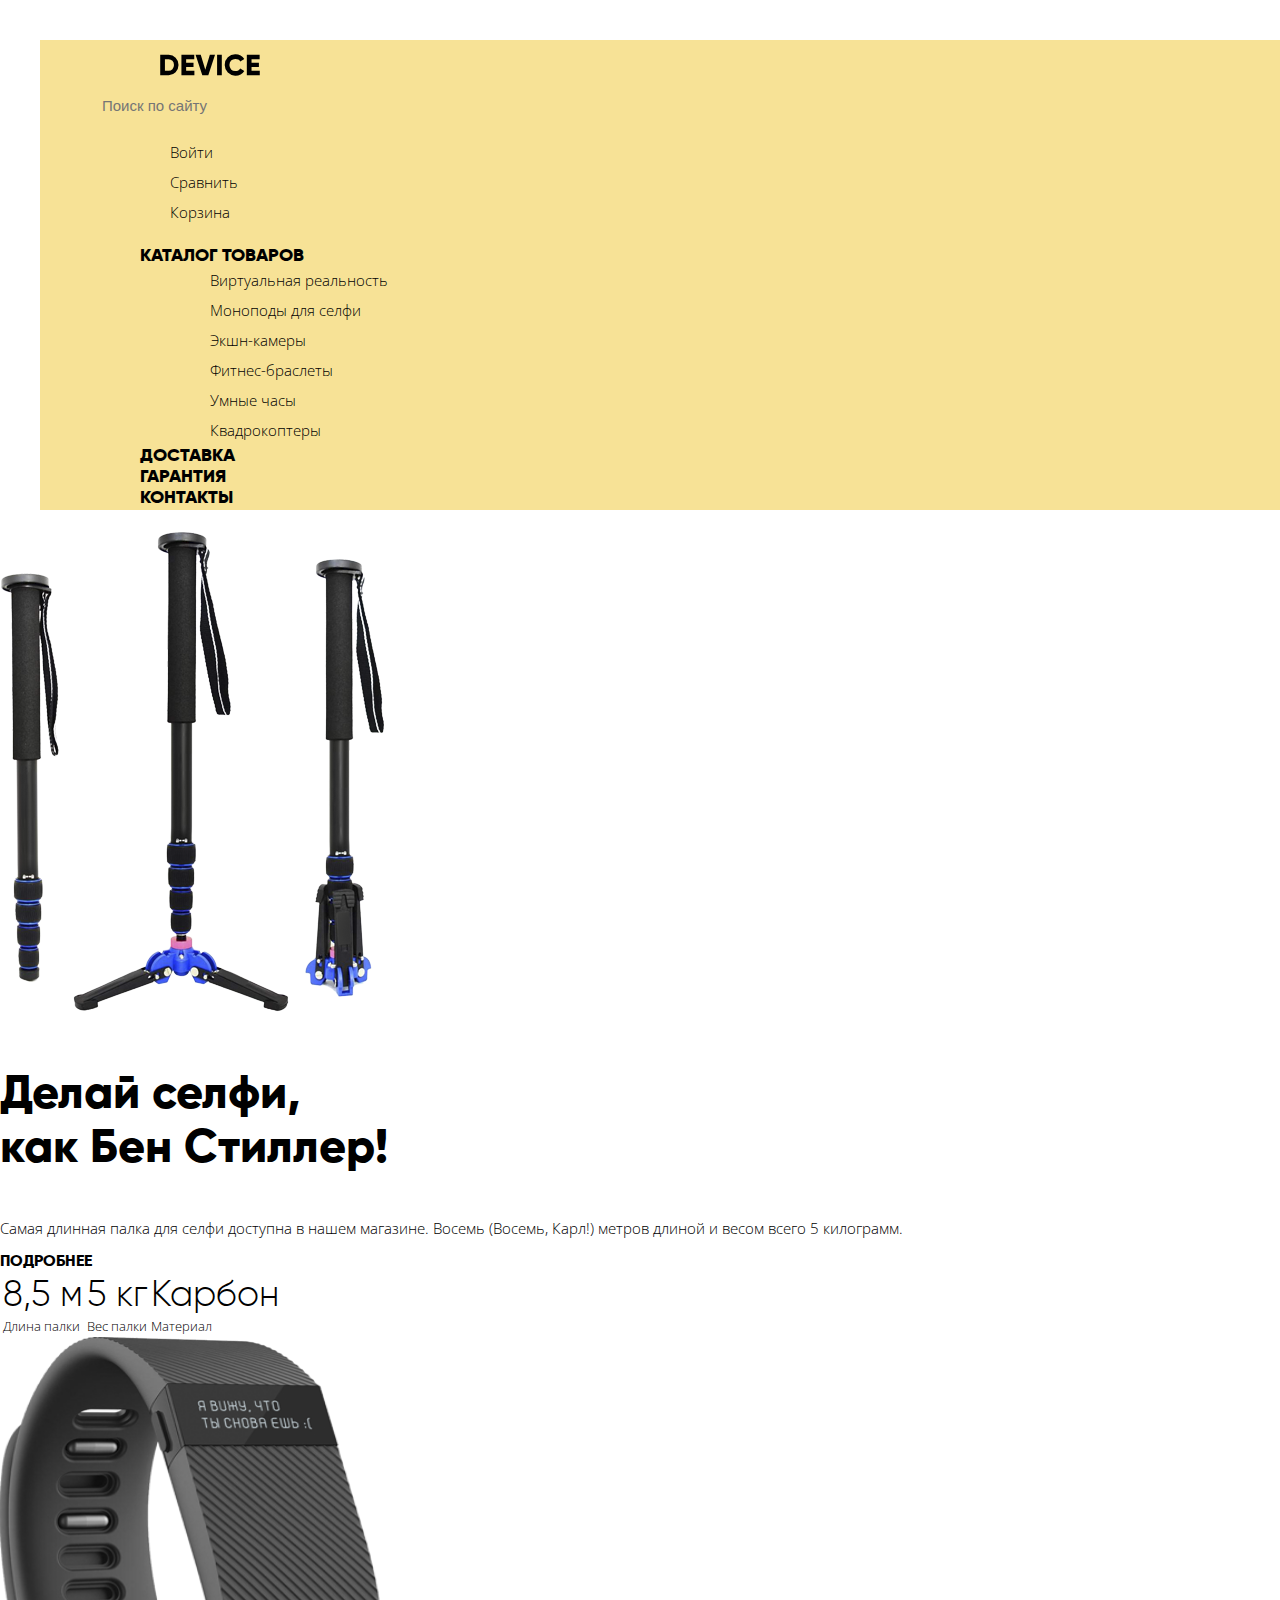
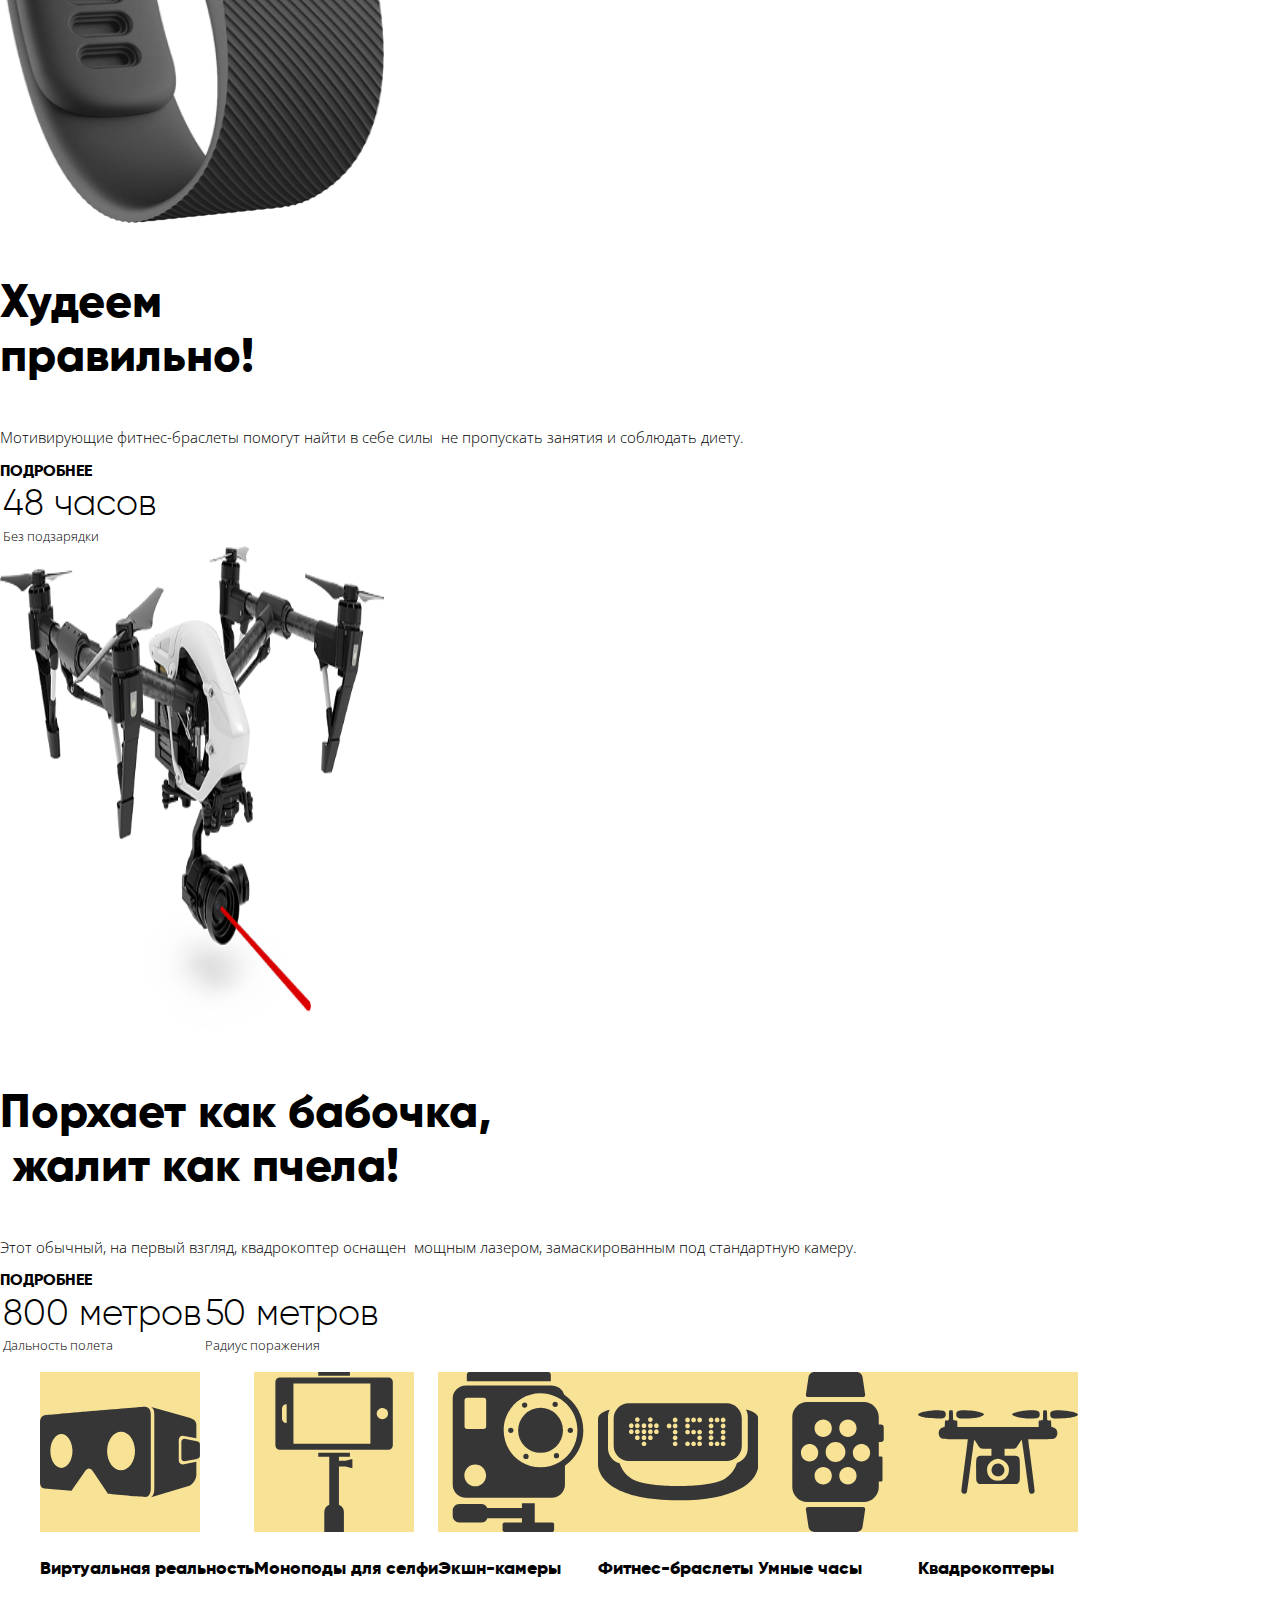
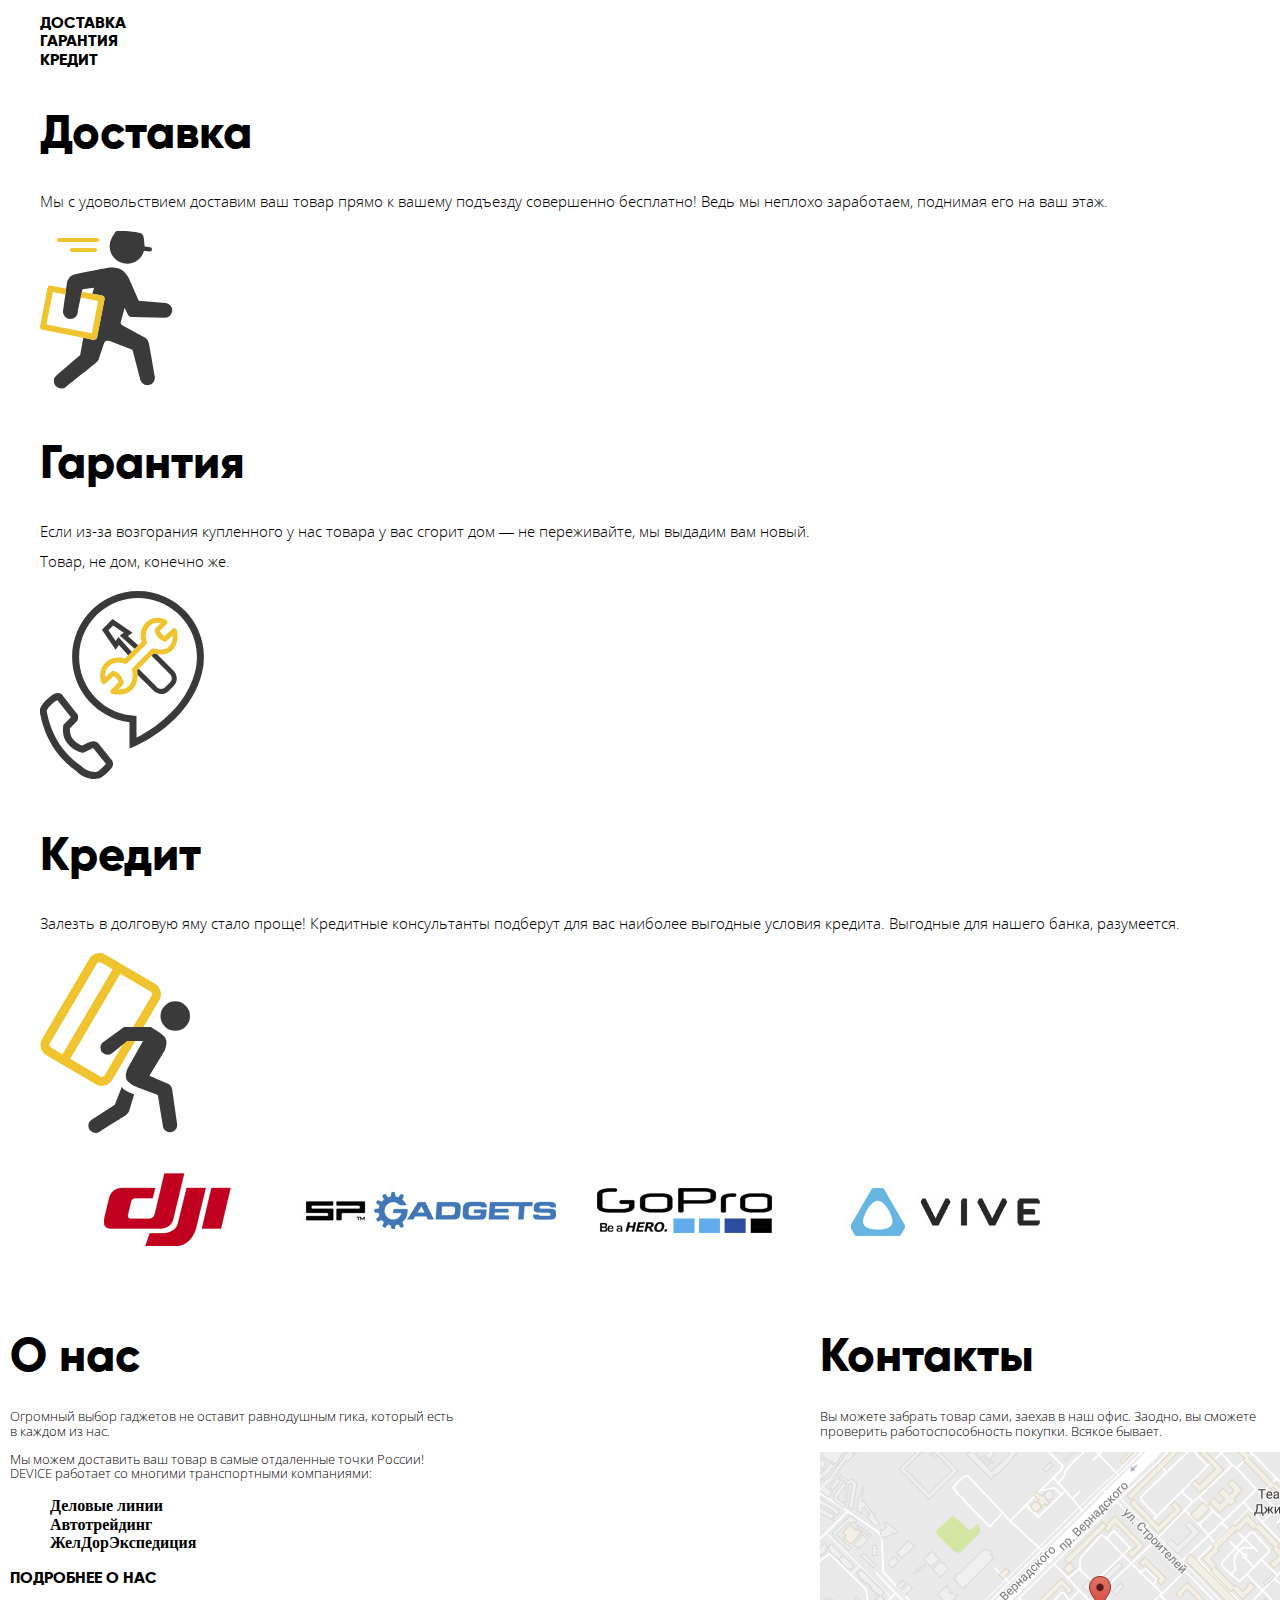
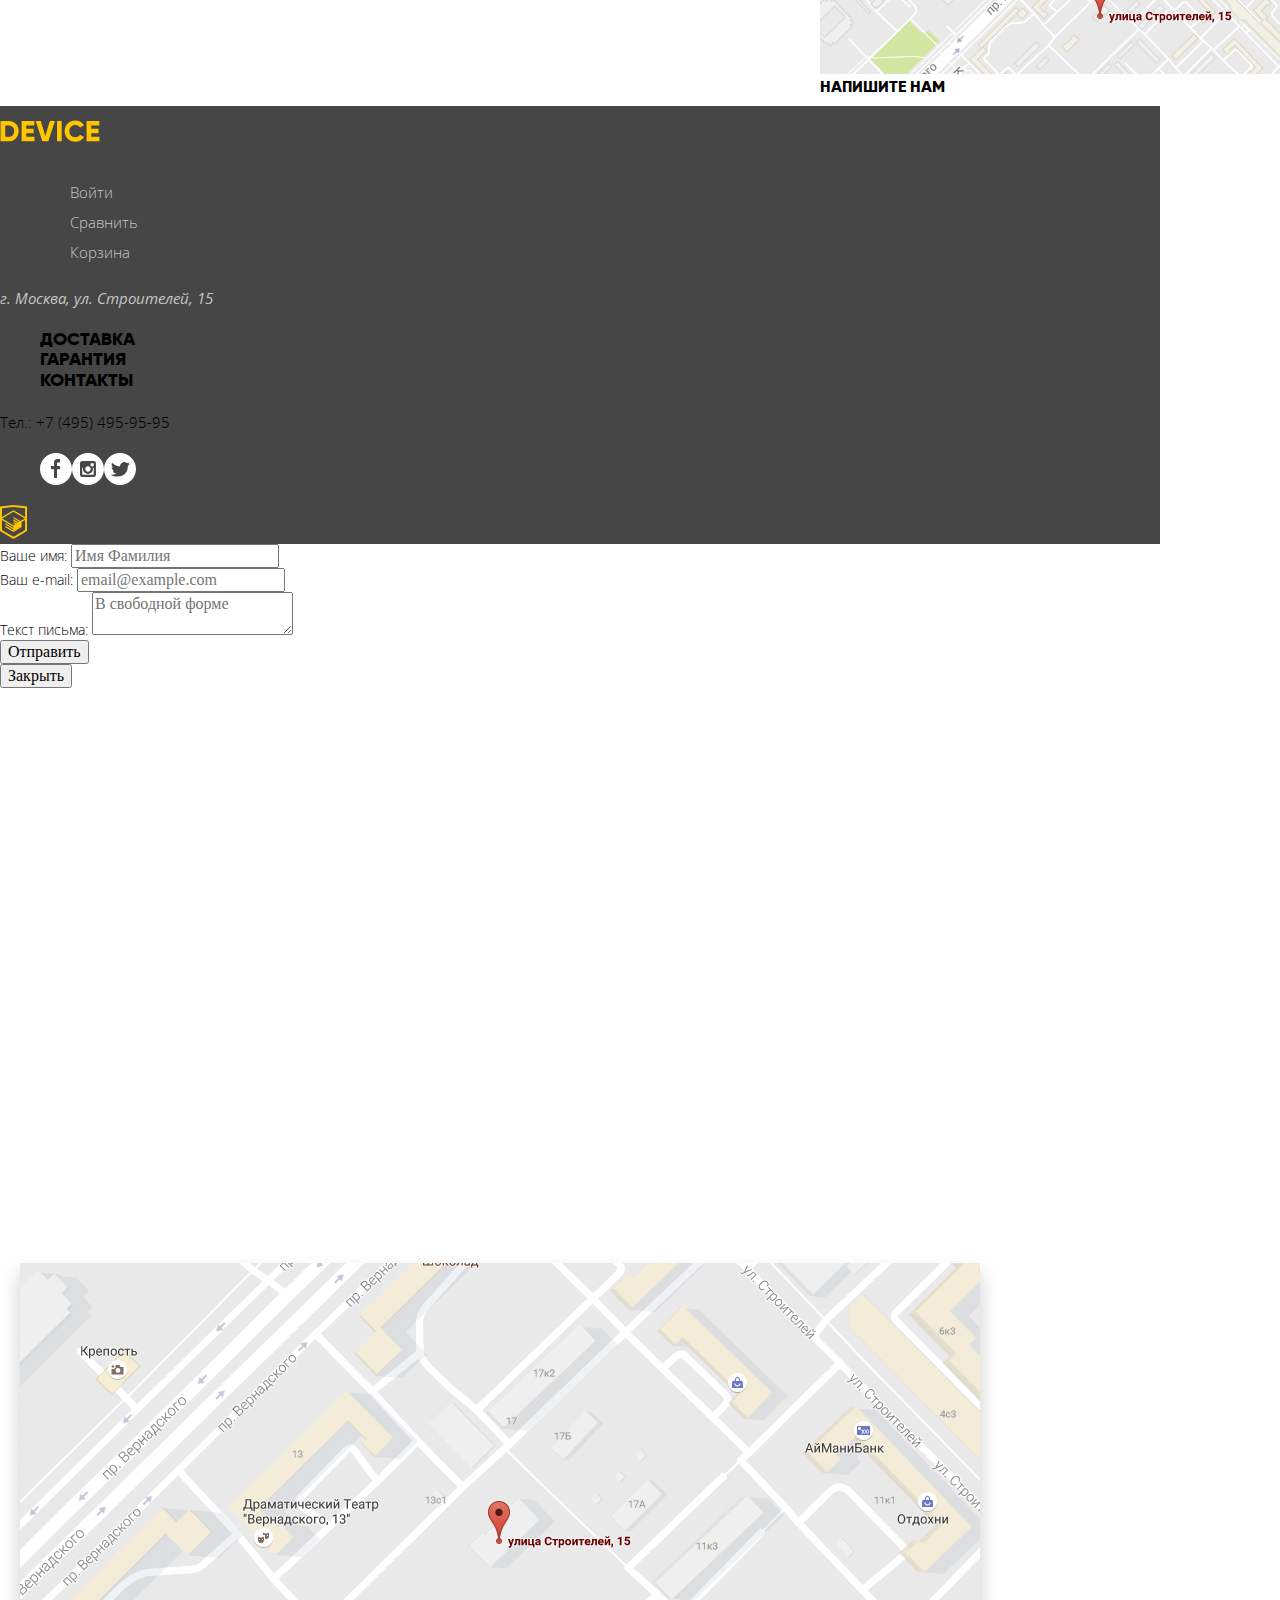
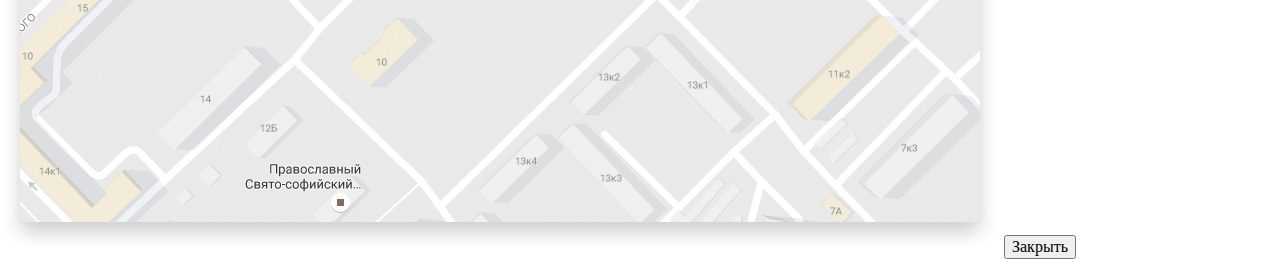
==== commit 26d8361e: "к 5 главе" ====
--- a/index.html
+++ b/index.html
@@ -3,7 +3,11 @@
 
 <head>
   <meta charset="utf-8">
+  <link href="css/normalize.css" rel="stylesheet">
+  <link href="css/style.css" rel="stylesheet">
   <title>HTML Academy: Девайс</title>
+  <link href="https://fonts.googleapis.com/css?family=Open+Sans:400,600&amp;subset=cyrillic" rel="stylesheet"
+    id="wt-sky-css--725574360">
 </head>
 
 <body>
@@ -12,20 +16,21 @@
       <img src="img/logo-device.svg" width="100" height="50" alt="Девайс">
     </div>
     <div class="first-line">
-      <form class="search" action="http://echo.htmlacademy.ru" method="get">
+      <form class="search-form search-header" action="http://echo.htmlacademy.ru" method="get">
         <label class="visually-hidden" for="search-form-input">Поле поиска</label>
-        <input type="text" placeholder="Поиск по сайту">
-        <button type="submit">Найти</button>
+        <input type="text" class="search-text-header" placeholder="Поиск по сайту">
+        <button type="submit" class="button search-button">Найти</button>
       </form>
-      <ul>
-        <li><a class="login" href="#" aria-label="Форма для входа в личный кабинет сайта">Войти</a></li>
-        <!--Будет ли форма для входа на сайт? в макете не нашла ее. Или это просто ссылка?-->
-        <li><a class="compare" href="#" aria-label="Здесь можно сравнить несколько товаров по критериям">Сравнить</a>
-        </li>
-        <li><a class="cart" href="#" aria-label="Ваша корзина с товарами">Корзина</a></li>
+      <ul class="up-menu">
+        <li class="up-menu-links up-menu-login"><a class="up-menu-links up-menu-login" href="#"
+            aria-label="Форма для входа в личный кабинет сайта">Войти</a></li>
+        <li class="up-menu-links up-menu-login"><a class="up-menu-links up-menu-compare" href="#"
+            aria-label="Здесь можно сравнить несколько товаров по критериям">Сравнить</a>
+        </li>
+        <li class="up-menu-links up-menu-login"><a class="up-menu-links up-menu-cart" href="#" aria-label="Ваша корзина с товарами">Корзина</a></li>
       </ul>
     </div>
-    <nav>
+    <nav class="up-menu-navigation">
       <ul class="main-menu">
         <li>
           <a href="#" aria-label="Каталог-товаров по категориям">Каталог товаров</a>
@@ -56,141 +61,143 @@
       <h1 class="visually-hidden">Каталог топ-товаров магазина Device</h1>
       <!-- здесь будет слайдер -->
 
-      <img src="img/monopod-slider.png" alt="Самая длинная палка для селфи">
-      <p>Делай селфи,<br> как Бен Стиллер!</p>
-      <p>Самая длинная палка для селфи доступна в нашем магазине. Восемь (Восемь, Карл!) метров длиной и весом всего 5
+      <img class="slider-image" src="img/monopod-slider.png" alt="Самая длинная палка для селфи">
+      <p class="slider-title">Делай селфи,<br> как Бен Стиллер!</p>
+      <p class="slider-text">Самая длинная палка для селфи доступна в нашем магазине. Восемь (Восемь, Карл!) метров
+        длиной и весом всего 5
         килограмм.</p>
-      <a href="#">Подробнее</a>
-      <table>
+      <a class="slider-link link-more" href="#">Подробнее</a>
+      <table class="slider-table">
         <tbody>
           <tr>
-            <td>8,5 м</td>
-            <td>5 кг</td>
-            <td>Карбон</td>
-          </tr>
-          <tr>
-            <td>Длина палки</td>
-            <td>Вес палки</td>
-            <td>Материал</td>
+            <td class="slider-item-parameter">8,5 м</td>
+            <td class="slider-item-parameter">5 кг</td>
+            <td class="slider-item-parameter">Карбон</td>
+          </tr>
+          <tr>
+            <td class="slider-item-describe">Длина палки</td>
+            <td class="slider-item-describe">Вес палки</td>
+            <td class="slider-item-describe">Материал</td>
           </tr>
         </tbody>
       </table>
     </div>
 
     <div>
-      <img src="img/fitness-bracelet-slider.png" alt="Фитнес-браслет Худеем правильно!">
-      <p>Худеем<br> правильно!</p>
-      <p>Мотивирующие фитнес-браслеты помогут найти в себе силы  -не пропускать занятия и соблюдать диету.</p>
-      <a href="#">Подробнее</a <table>
-      <tbody>
-        <tr>
-          <td>48 часов</td>
-        </tr>
-        <tr>
-          <td>Без подзарядки</td>
-        </tr>
-      </tbody>
-      </table>
-    </div>
-
-    <div>
-      <img src="img/qvadrocopter-slider.png" alt="Квадрокоптер с мощным лазером">
-      <p>Порхает как бабочка, <br> -жалит как пчела!</p>
-      <p>Этот обычный, на первый взгляд, квадрокоптер оснащен  -мощным лазером, замаскированным под стандартную камеру.
-      </p>
-      <a href="#">Подробнее</a>
-
-      <table>
+      <img class="slider-image" src="img/fitness-bracelet-slider.png" alt="Фитнес-браслет Худеем правильно!">
+      <p class="slider-title">Худеем<br> правильно!</p>
+      <p class="slider-text">Мотивирующие фитнес-браслеты помогут найти в себе силы  +не пропускать занятия и соблюдать
+        диету.</p>
+      <a class="slider-link link-more" href="#">Подробнее </a>
+      <table class="slider-table">
         <tbody>
           <tr>
-            <td>800 метров</td>
-            <td>50 метров</td>
-          </tr>
-          <tr>
-            <td>Дальность полета</td>
-            <td>Радиус поражения</td>
+            <td class="slider-item-parameter">48 часов</td>
+          </tr>
+          <tr>
+            <td class="slider-item-describe">Без подзарядки</td>
           </tr>
         </tbody>
       </table>
     </div>
 
+    <div>
+      <img class="slider-image" src="img/qvadrocopter-slider.png" alt="Квадрокоптер с мощным лазером">
+      <p class="slider-title">Порхает как бабочка, <br> +жалит как пчела!</p>
+      <p class="slider-text">Этот обычный, на первый взгляд, квадрокоптер оснащен  +мощным лазером, замаскированным под
+        стандартную камеру.
+      </p>
+      <a class="slider-link link-more" href="#">Подробнее</a>
+
+      <table class="slider-table">
+        <tbody>
+          <tr>
+            <td class="slider-item-parameter">800 метров</td>
+            <td class="slider-item-parameter">50 метров</td>
+          </tr>
+          <tr>
+            <td class="slider-item-describe">Дальность полета</td>
+            <td class="slider-item-describe">Радиус поражения</td>
+          </tr>
+        </tbody>
+      </table>
+    </div>
+
     <h2 class="visually-hidden">Категории товаров</h2>
-    <section class="category">
-      <div>
-        <ul>
-          <li>
-            <a href="#" aria-label="Раздел товаров для виртуальной реальности">
-              <img src="img/mini-vurtual-reality.svg" alt="Очки виртуальной реальности">
-              <p>Виртуальная реальность</p>
-            </a>
-          </li>
-          <li>
-            <a href="inner.html" aria-label="Раздел товаров с моноподами для серфи">
-              <img src="img/mini-monopod.svg" alt="Селфи-палка">
-              <p>Моноподы для селфи</p>
-            </a>
-          </li>
-          <li>
-            <a href="#" aria-label="Раздел товаров с экшн-камерами">
-              <img src="img/mini-action-camera.svg" alt="Экшн-камера">
-              <p>Экшн-камеры</p>
-            </a>
-          </li>
-          <li>
-            <a href="#" aria-label="Раздел товаровс фитнес-браслетами">
-              <img src="img/mini-fitness-bracelet.svg" alt="Фитнес-браслет">
-              <p>Фитнес-браслеты</p>
-            </a>
-          </li>
-          <li>
-            <a href="#" aria-label="Раздел товаров с умными часами">
-              <img src="img/mini-smart-watches.svg" alt="Умные часы">
-              <p>Умные часы</p>
-            </a>
-          </li>
-          <li>
-            <a href="#" aria-label="Раздел товаров с квадрокоптерами">
-              <img src="img/mini-quadrocopter.svg" alt="Квадрокоптер">
-              <p>Квадрокоптеры</p>
-            </a>
-          </li>
-        </ul>
-      </div>
-    </section>
+    <div class="categories-panel">
+      <ul class="categories-list">
+        <li class="categories-section">
+          <a class="categories-section-link" href="#" aria-label="Раздел товаров для виртуальной реальности">
+            <img class="categories-section-image" src="img/mini-vurtual-reality.svg" alt="Очки виртуальной реальности">
+            <p class="categories-section-title">Виртуальная реальность</p>
+          </a>
+        </li>
+        <li class="categories-section">
+          <a class="categories-section-link" href="inner.html" aria-label="Раздел товаров с моноподами для серфи">
+            <img class="categories-section-image" src="img/mini-monopod.svg" alt="Селфи-палка">
+            <p class="categories-section-title">Моноподы для селфи</p>
+          </a>
+        </li>
+        <li class="categories-section">
+          <a class="categories-section-link" href="#" aria-label="Раздел товаров с экшн-камерами">
+            <img class="categories-section-image" src="img/mini-action-camera.svg" alt="Экшн-камера">
+            <p class="categories-section-title">Экшн-камеры</p>
+          </a>
+        </li>
+        <li class="categories-section">
+          <a class="categories-section-link" href="#" aria-label="Раздел товаровс фитнес-браслетами">
+            <img class="categories-section-image" src="img/mini-fitness-bracelet.svg" alt="Фитнес-браслет">
+            <p class="categories-section-title">Фитнес-браслеты</p>
+          </a>
+        </li>
+        <li class="categories-section">
+          <a class="categories-section-link" href="#" aria-label="Раздел товаров с умными часами">
+            <img class="categories-section-image" src="img/mini-smart-watches.svg" alt="Умные часы">
+            <p class="categories-section-title">Умные часы</p>
+          </a>
+        </li>
+        <li class="categories-section">
+          <a class="categories-section-link" href="#" aria-label="Раздел товаров с квадрокоптерами">
+            <img class="categories-section-image" src="img/mini-quadrocopter.svg" alt="Квадрокоптер">
+            <p class="categories-section-title">Квадрокоптеры</p>
+          </a>
+        </li>
+      </ul>
+    </div>
 
     <h2 class="visually-hidden">Услуги и сервисы: доставка, гарантии, кредит</h2>
     <section class="service">
-      <div>
-        <ul>
-          <li>
-            <a href="#" aria-label="Раздел про доставку">Доставка</a>
-          </li>
-          <li>
-            <a href="#" aria-label="Раздел с нашими гарантиями">Гарантия</a>
-          </li>
-          <li>
-            <a href="#" aria-label="Раздел про наш выгодный кредит">Кредит</a>
+      <div class="services-rightpart">
+        <ul class="services-navigate">
+          <li class="oneservice-navigate">
+            <a class="link-more link-sevices" href="#" aria-label="Раздел про доставку">Доставка</a>
+          </li>
+          <li class="oneservice-navigate">
+            <a class="link-more link-sevices" href="#" aria-label="Раздел с нашими гарантиями">Гарантия</a>
+          </li>
+          <li class="oneservice-navigate">
+            <a class="link-more link-sevices" href="#" aria-label="Раздел про наш выгодный кредит">Кредит</a>
           </li>
         </ul>
 
-        <div>
-          <ul>
-            <li>
+        <div class="services-leftpart">
+          <ul class="services-description">
+            <li class="oneservice-description">
               <h2>Доставка</h2>
               <p>Мы с удовольствием доставим ваш товар прямо к вашему подъезду совершенно бесплатно! Ведь мы неплохо
                 заработаем, поднимая его на ваш этаж.</p>
               <img src="img/delivery.svg" alt="Стремительный курьер, доставка">
             </li>
-            <li>
+            <li class="oneservice-description">
               <h2>Гарантия</h2>
               <p>Если из-за возгорания купленного у нас товара у вас сгорит дом — не переживайте, мы выдадим вам
                 новый.<br> Товар, не дом, конечно же.</p>
               <img src="img/warranty.svg" alt="Гарантии, позвони и расскажи, что не так">
             </li>
-            <li>
+            <li class="oneservice-description">
               <h2>Кредит</h2>
               <p>Залезть в долговую яму стало проще! Кредитные консультанты подберут для вас наиболее выгодные условия
                 кредита. Выгодные для нашего банка, разумеется.</p>
@@ -202,8 +209,8 @@
 
     <h2 class="visually-hidden">Бренды, товары которых мы продаем</h2>
     <section class="brands">
-      <div>
-        <ul>
+      <div class="brands">
+        <ul class="brands-list">
           <li>
             <a href="#" aria-label="Ссылка на сайт наших партнеров Djj">
               <img src="img/brand-logo-djj.svg" alt="dji">
@@ -229,65 +236,73 @@
     </section>
 
 
-    <div>
+    <div class="bottom-main">
       <section class="about-us">
-        <h2>О нас</h2>
-        <p>Огромный выбор гаджетов не оставит равнодушным гика, который есть в каждом из нас.</p>
-        <p>Мы можем доставить ваш товар в самые отдаленные точки России! DEVICE работает со многими транспортными
+        <h2 class="about-us-title">О нас</h2>
+        <p class="about-us-discription">Огромный выбор гаджетов не оставит равнодушным гика, который есть в каждом из
+          нас.</p>
+        <p class="about-us-discription">Мы можем доставить ваш товар в самые отдаленные точки России! DEVICE работает со
+          многими транспортными
           компаниями:</p>
-        <ul>
-          <li>Деловые линии</li>
-          <li>Автотрейдинг</li>
-          <li>ЖелДорЭкспедиция</li>
+        <ul class="about-us-partners">
+          <li><strong>Деловые линии</strong></li>
+          <li><strong>Автотрейдинг</strong></li>
+          <li><strong>ЖелДорЭкспедиция</strong></li>
         </ul>
-        <a href="#" aria-label="Раздел, где можно узать много интересного о нас">Подробнее о нас</a>
+        <a class="link-more link-about-us" href="#"
+          aria-label="Раздел, где можно узать много интересного о нас">Подробнее о нас</a>
       </section>
 
       <section class="contacts">
-        <h2>Контакты</h2>
-        <p>Вы можете забрать товар сами, заехав в наш офис. Заодно, вы сможете проверить работоспособность покупки.
+        <h2 class="about-us-contacts">Контакты</h2>
+        <p class="contacts-description">Вы можете забрать товар сами, заехав в наш офис. Заодно, вы сможете проверить
+          работоспособность покупки.
           Всякое бывает.</p>
-        <a href="#"
+        <a class="map" href="#"
           aria-label="Ссылка на карту с нашим адресом. Кстати, мы находимся по адресу Москва, ул. Строителей, 15">
-          <img src="img/map-mini.jpg" alt="Карта с нашим адресом Москва, ул. Строителей, 15"></a>
-        <a href="#" aria-label="Нажми и откроется форма обратной связи">Напишите нам</a>
+          <img src="img/map-mini.jpg" alt="Карта с нашим адресом Москва, ул. Строителей, 15">
+        </a>
+        <a class="link-more write-to-us" href="#" aria-label="Нажми и откроется форма обратной связи">Напишите нам</a>
       </section>
     </div>
+    <div class="clearfix"></div>
   </main>
 
   <footer>
-    <div>
-      <div>
+    <div class="footer-all">
+      <div class="footer-up-part">
         <div class="down-logo">
           <img src="img/logo-yellow.svg" width="100" height="50" alt="Девайс">
         </div>
         <div>
-          <ul>
-            <li><a href="#" aria-label="Форма для входа в личный кабинет сайта">Войти</a></li>
-            <li><a href="#" aria-label="Здесь можно сравнить несколько товаров по критериям">Сравнить</a></li>
-            <li><a href="#" aria-label="Ваша корзина с товарами">Корзина</a></li>
+          <ul class="down-menu">
+            <li><a class="down-menu-links down-menu-login" href="#"
+                aria-label="Форма для входа в личный кабинет сайта">Войти</a></li>
+            <li><a class="down-menu-links down-menu-compare" href="#"
+                aria-label="Здесь можно сравнить несколько товаров по критериям">Сравнить</a></li>
+            <li><a class="down-menu-links down-menu-cart" href="#" aria-label="Ваша корзина с товарами">Корзина</a></li>
           </ul>
         </div>
       </div>
-      <div>
+      <div class="footer-center-part">
         <div>
           <address>г. Москва, ул. Строителей, 15</address>
         </div>
         <div>
           <ul>
-            <li><a href="#" aria-label="Раздел про выгодную доставку">Доставка</a></li>
-            <li><a href="#" aria-label="Раздел с нашими гарантиями">Гарантия</a></li>
-            <li><a href="#" aria-label="Раздел с контактами">Контакты</a></li>
+            <li><a class="down-menu-navigation" href="#" aria-label="Раздел про выгодную доставку">Доставка</a></li>
+            <li><a class="down-menu-navigation" href="#" aria-label="Раздел с нашими гарантиями">Гарантия</a></li>
+            <li><a class="down-menu-navigation" href="#" aria-label="Раздел с контактами">Контакты</a></li>
           </ul>
         </div>
         <div>
-          <a href="tel:+4545464545">Тел.: +7 (495) 495-95-95</a>
-        </div>
-      </div>
-
-
-      <div>
-        <ul>
+          <a class="phone" href="tel:+4545464545">Тел.: +7 (495) 495-95-95</a>
+        </div>
+      </div>
+
+
+      <div class="footer-down-part">
+        <ul class="social-pages">
           <li>
             <a class="social" href="#" aria-label="Ссылка на группу компании Device в Facebook">
               <img src="img/fb.svg" width="32" height="32" alt="facebook">
@@ -311,17 +326,17 @@
       </div>
   </footer>
 
-  <section class="form-write-to-us">
+  <section class="form-write-to-us" class="visually-hidden">
     <h2 class="visually-hidden">Форма обратной связи</h2>
     <form action="https://echo.htmlacademy.ru" method="post">
-        <div>
-          <label for="write-to-us-name">Ваше имя:</label>
-          <input type="text" name="name" id="write-to-us-name" placeholder="Имя Фамилия">
-        </div>
-        <div>
-          <label for="write-to-us-email">Ваш e-mail:</label>
-          <input type="email" name="email" id="write-to-us-email" placeholder="email@example.com">
-        </div>
+      <div>
+        <label for="write-to-us-name">Ваше имя:</label>
+        <input type="text" name="name" id="write-to-us-name" placeholder="Имя Фамилия">
+      </div>
+      <div>
+        <label for="write-to-us-email">Ваш e-mail:</label>
+        <input type="email" name="email" id="write-to-us-email" placeholder="email@example.com">
+      </div>
       <div>
         <label for="write-to-us-text">Текст письма:</label>
         <textarea name="text" id="write-to-us-text" placeholder="В свободной форме"></textarea>
@@ -331,7 +346,7 @@
     <button type="button">Закрыть</button>
   </section>
 
-  <section class="open-map">
+  <section class="open-map" class="visually-hidden">
     <h2 class="visually-hidden">Карта</h2>
     <iframe
       src="https://www.google.com/maps/embed?pb=!1m14!1m8!1m3!1d4498.1553158150755!2d37.5284326!3d55.6876376!3m2!1i1024!2i768!4f13.1!3m3!1m2!1s0x46b54cf65f5c8955%3A0x694710ccd55501e!2z0YPQuy4g0KHRgtGA0L7QuNGC0LXQu9C10LksIDE1LCDQnNC-0YHQutCy0LAsIDExOTMxMQ!5e0!3m2!1sru!2sru!4v1522103678551"
@@ -341,4 +356,5 @@
   </section>
 
 </body>
+
 </html>
--- a/css/style.css
+++ b/css/style.css
@@ -0,0 +1,429 @@
+body {
+  margin: 0;
+  padding: 0;
+}
+
+a {
+  text-decoration: none;
+}
+
+a:link {
+  color: black;
+}
+a:visited {
+  color: black;
+}
+a:hover {
+  color: rgb(71, 72, 75);
+}
+a:active {
+  color: rgb(178, 181, 187);
+}
+
+@font-face {
+  font-family: "Gilroy";
+  src: url(../fonts/gilroylight.woff2) format('woff2'), url(../fonts/gilroylight.woff) format('woff');
+  font-weight: 400;
+  font-style: normal
+}
+
+@font-face {
+  font-family: "Gilroy";
+  src: url(../fonts/gilroyextrabold.woff2) format('woff2'), url(../fonts/gilroyextrabold.woff) format('woff');
+  font-weight: 700;
+  font-style: normal
+}
+
+@font-face {
+  font-family: "Open Sans";
+  src: url(../fonts/opensanslight.woff2) format('woff2'), url(../fonts/opensanslight.woff) format('woff');
+  font-weight: 400;
+  font-style: normal
+}
+
+@font-face {
+  font-family: "Open Sans";
+  src: url(../fonts/opensans.woff2) format('woff2'), url(../fonts/opensans.woff) format('woff');
+  font-weight: 700;
+  font-style: normal
+}
+
+.visually-hidden:not(:focus) {
+  position: absolute;
+  width: 1px;
+  height: 1px;
+  margin: -1px;
+  border: 0;
+  padding: 0;
+  font-size: 0;
+}
+
+li {
+  list-style-type: none;
+}
+
+.search-button {
+  visibility: hidden;
+}
+
+/* Для header */
+
+header {
+  position: relative;
+  min-height: 300px;
+  margin-top: 40px;
+  margin-left: 40px;
+  margin-right: 40px;
+  padding: 0 60px;
+  background-color: #f7e296;
+  width: 100%;
+}
+
+.up-logo {
+  margin-top: 40px;
+  padding: 0 60px;
+}
+
+/* что с лого делать пока не пойму */
+
+.up-menu-navigation, {
+  display: flex;
+}
+
+.search-form {
+  position: relative;
+  display: flex;
+  width: 440px;
+  margin-right: 100px;
+  line-height: 30px;
+  background-color: transparent;
+  border: none;
+  border-bottom: 2px solid transparent;
+}
+
+.search-text-header {
+  background-color: transparent;
+  border: none;
+  border-bottom: 2px solid transparent;
+  font-family: "Open Sans Light", Arial, sans-serif;
+  font-size: 15px;
+  font-weight: 200;
+}
+
+.up-menu a {
+  font-family: "Open Sans", Arial, sans-serif;
+  font-size: 15px;
+  font-weight: 200;
+  color: black;
+  position: relative;
+  padding-left: 30px;
+  line-height: 30px;
+}
+
+.up-menu-compare {
+  margin-right: 33px;
+  margin-left: auto;
+}
+
+.up-menu-cart {
+  padding-left: 27px;
+}
+
+.main-menu {
+  text-transform: uppercase;
+  background-color: transparent;
+  border: none;
+  border-bottom: 2px solid transparent;
+  font-family: "Gilroy", Arial, sans-serif;
+  font-size: 18px;
+  color: black;
+  font-weight: 700;
+}
+
+.main-menu .catalog li {
+  font-family: "Open Sans", Arial, sans-serif;
+  text-transform: none;
+  font-size: 15px;
+  font-weight: 200;
+  color: black;
+  position: relative;
+  padding-left: 30px;
+  line-height: 30px;
+}
+
+/* Для слайдера */
+
+.slider-image {
+  height: 486px;
+  width: 384px;
+}
+
+.slider-title {
+  font-family: "Gilroy", Arial, sans-serif;
+  font-size: 47px;
+  color: black;
+  font-weight: 700;
+}
+
+.slider-text {
+  font-family: "Open Sans", Arial, sans-serif;
+  font-size: 15px;
+  font-weight: 100;
+  color: black;
+}
+
+.slider-item-parameter {
+  font-family: "Gilroy", Arial, sans-serif;
+  font-size: 36px;
+  color: black;
+  font-weight: 200;
+}
+
+.slider-item-describe {
+  font-family: "Open Sans", Arial, sans-serif;
+  font-size: 13px;
+  font-weight: 100;
+  color: black;
+}
+
+
+/* Разделы-секции на главной */
+
+.categories-panel {
+  width: 1160px;
+  display: flex;
+}
+
+.categories-list {
+  display: flex;
+  justify-content: space-between;
+}
+
+.categories-section-image {
+  position: relative;
+  width: 160px;
+  height: 160px;
+  background-color: #f7e296;
+}
+
+.categories-section-link {
+  font-size: 18px;
+  line-height: 24px;
+  color: #000;
+  font-family: Gilroy, Arial, sans-serif;
+  font-weight: 700;
+}
+
+/* Раздел про услуги и возможности
+*/
+.services-navigate {
+  display: flex;
+  flex-direction: column;
+  min-width: 277px;
+  margin: 0;
+}
+
+h2 {
+  margin-bottom: 30px;
+  font-family: "Gilroy", Arial, sans-serif;
+  font-size: 47px;
+  line-height: 48px;
+  font-weight: 700;
+}
+
+.oneservice-description p {
+  font-family: "Open Sans", Arial, sans-serif;
+  font-size: 15px;
+  line-height: 30px;
+}
+
+.brands-list {
+  display: flex;
+}
+
+.link-more {
+  text-transform: uppercase;
+  background-color: transparent;
+  border: none;
+  border-bottom: 2px solid transparent;
+  font-family: "Gilroy", Arial, sans-serif;
+  font-size: 16px;
+  color: black;
+  font-weight: 700;
+}
+
+/* Разделы о нас и контакты */
+
+section.about-us {
+  display: float;
+  width: 450px;
+  float: left;
+  margin: 10px;
+}
+
+section.contacts {
+  display: float;
+  width: 450px;
+  float: right;
+  margin: 10px;
+}
+
+.about-us-discription {
+  font-family: "Open Sans", Arial, sans-serif;
+  font-size: 13px;
+  font-weight: 100;
+  color: black;
+}
+
+.contacts-description {
+  font-family: "Open Sans", Arial, sans-serif;
+  font-size: 13px;
+  font-weight: 100;
+  color: black;
+}
+
+.clearfix::after {
+  content: "";
+  display: table;
+  clear: both;
+}
+
+/* внутренняя страница */
+h1 {
+  background-color: transparent;
+  border: none;
+  border-bottom: 2px solid transparent;
+  font-family: "Gilroy", Arial, sans-serif;
+  font-size: 47px;
+  color: black;
+  font-weight: 700;
+}
+
+.catalog-path-nav, .range-options {
+display: flex;
+}
+
+h2.filter-title {
+  text-transform: uppercase;
+  background-color: transparent;
+  border: none;
+  border-bottom: 2px solid transparent;
+  font-family: "Gilroy", Arial, sans-serif;
+  font-size: 18px;
+  color: black;
+  font-weight: 700;
+}
+
+legend {
+  background-color: transparent;
+  border: none;
+  border-bottom: 2px solid transparent;
+  font-family: "Gilroy", Arial, sans-serif;
+  font-size: 18px;
+  color: black;
+  font-weight: 700;
+}
+
+label {
+  font-family: "Open Sans", Arial, sans-serif;
+  font-size: 14px;
+  font-weight: 100;
+  color: black;
+}
+
+.filter-left {
+  display: float;
+  float: left;
+  width: 400px;
+  background-color: rgb(212, 209, 209);
+}
+
+.catalog-items-teaser {
+  display: flex;
+  flex-wrap: wrap;
+}
+
+.catalog-items-teaser img {
+  width: 360px;
+  height: 380px;
+}
+
+.item-teaser-title {
+  background-color: transparent;
+  border: none;
+  border-bottom: 2px solid transparent;
+  font-family: "Gilroy", Arial, sans-serif;
+  font-size: 18px;
+  color: black;
+  font-weight: 700;
+}
+
+.item-teaser-price {
+  background-color: transparent;
+  border: none;
+  border-bottom: 2px solid transparent;
+  font-family: "Gilroy", Arial, sans-serif;
+  font-size: 16px;
+  color: black;
+  font-weight: 200;
+}
+
+.catalog-navigation-down {
+  display: flex;
+  text-transform: uppercase;
+  background-color: transparent;
+  border: none;
+  border-bottom: 2px solid transparent;
+  font-family: "Gilroy", Arial, sans-serif;
+  font-size: 16px;
+  color: black;
+  font-weight: 700;
+  background-color: rgb(212, 209, 209);
+}
+
+/* ПОДВАЛ */
+
+footer {
+  background-color: #464646;
+  width: 1160px;
+}
+
+.down-menu a {
+  font-family: "Open Sans", Arial, sans-serif;
+  font-size: 15px;
+  font-weight: 200;
+  color: rgba(255, 255, 255, .7);
+  position: relative;
+  padding-left: 30px;
+  line-height: 30px;
+}
+
+address,
+.phone {
+  font-family: "Open Sans", Arial, sans-serif;
+  font-size: 15px;
+  line-height: 30px;
+  letter-spacing: 0;
+  color: rgba(255, 255, 255, .7);
+}
+
+.down-menu-navigation {
+  text-transform: uppercase;
+  background-color: transparent;
+  border: none;
+  border-bottom: 2px solid transparent;
+  font-family: "Gilroy", Arial, sans-serif;
+  font-size: 18px;
+  color: white;
+  font-weight: 700;
+}
+
+.social-pages {
+  display: flex;
+}
+
+/* Почему не сделать горизонтальное выравнивание в хедере?
+Правильно ли подключились шрифты?
+Ссылки в хедере фиолетовые почему-то, поставить стили для всех вариантов ссылок?
+Раздел с желтыми квадритиками, лучше разделить квадрат и картинку svg?
+*/
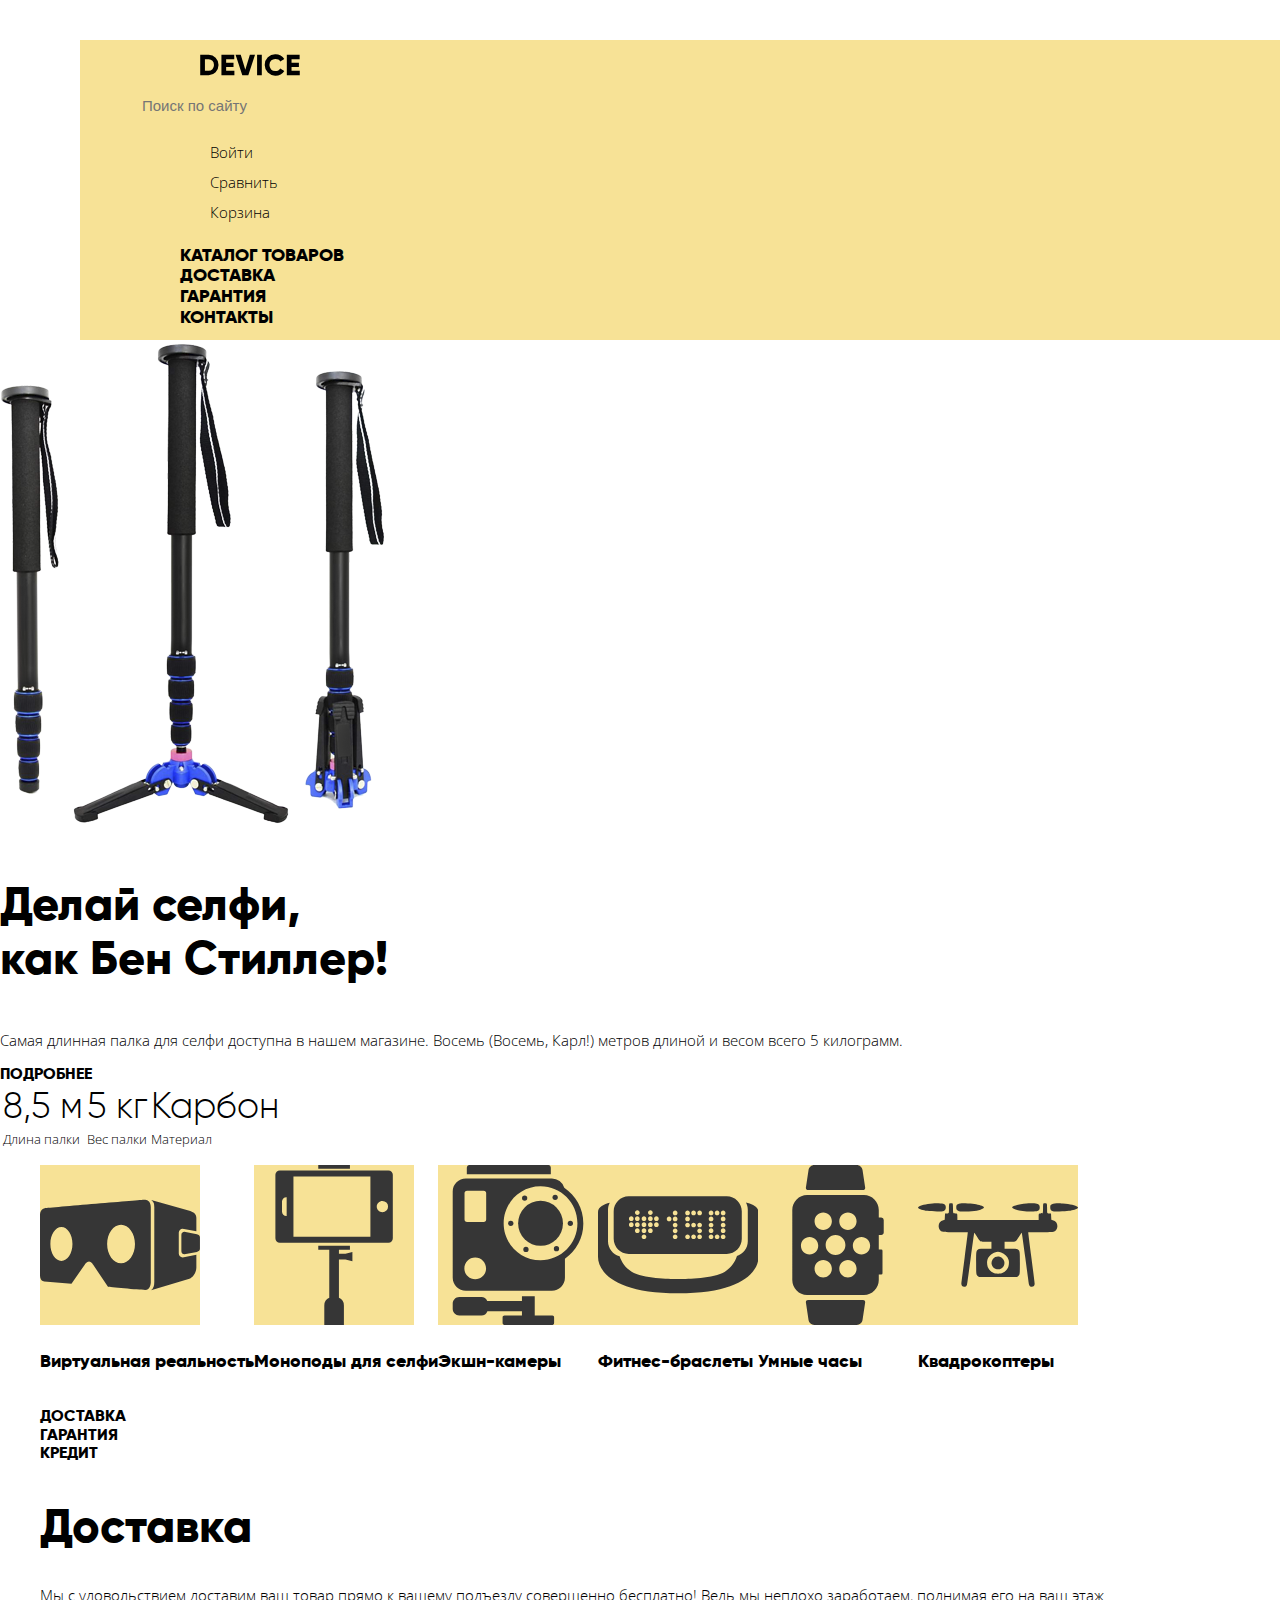
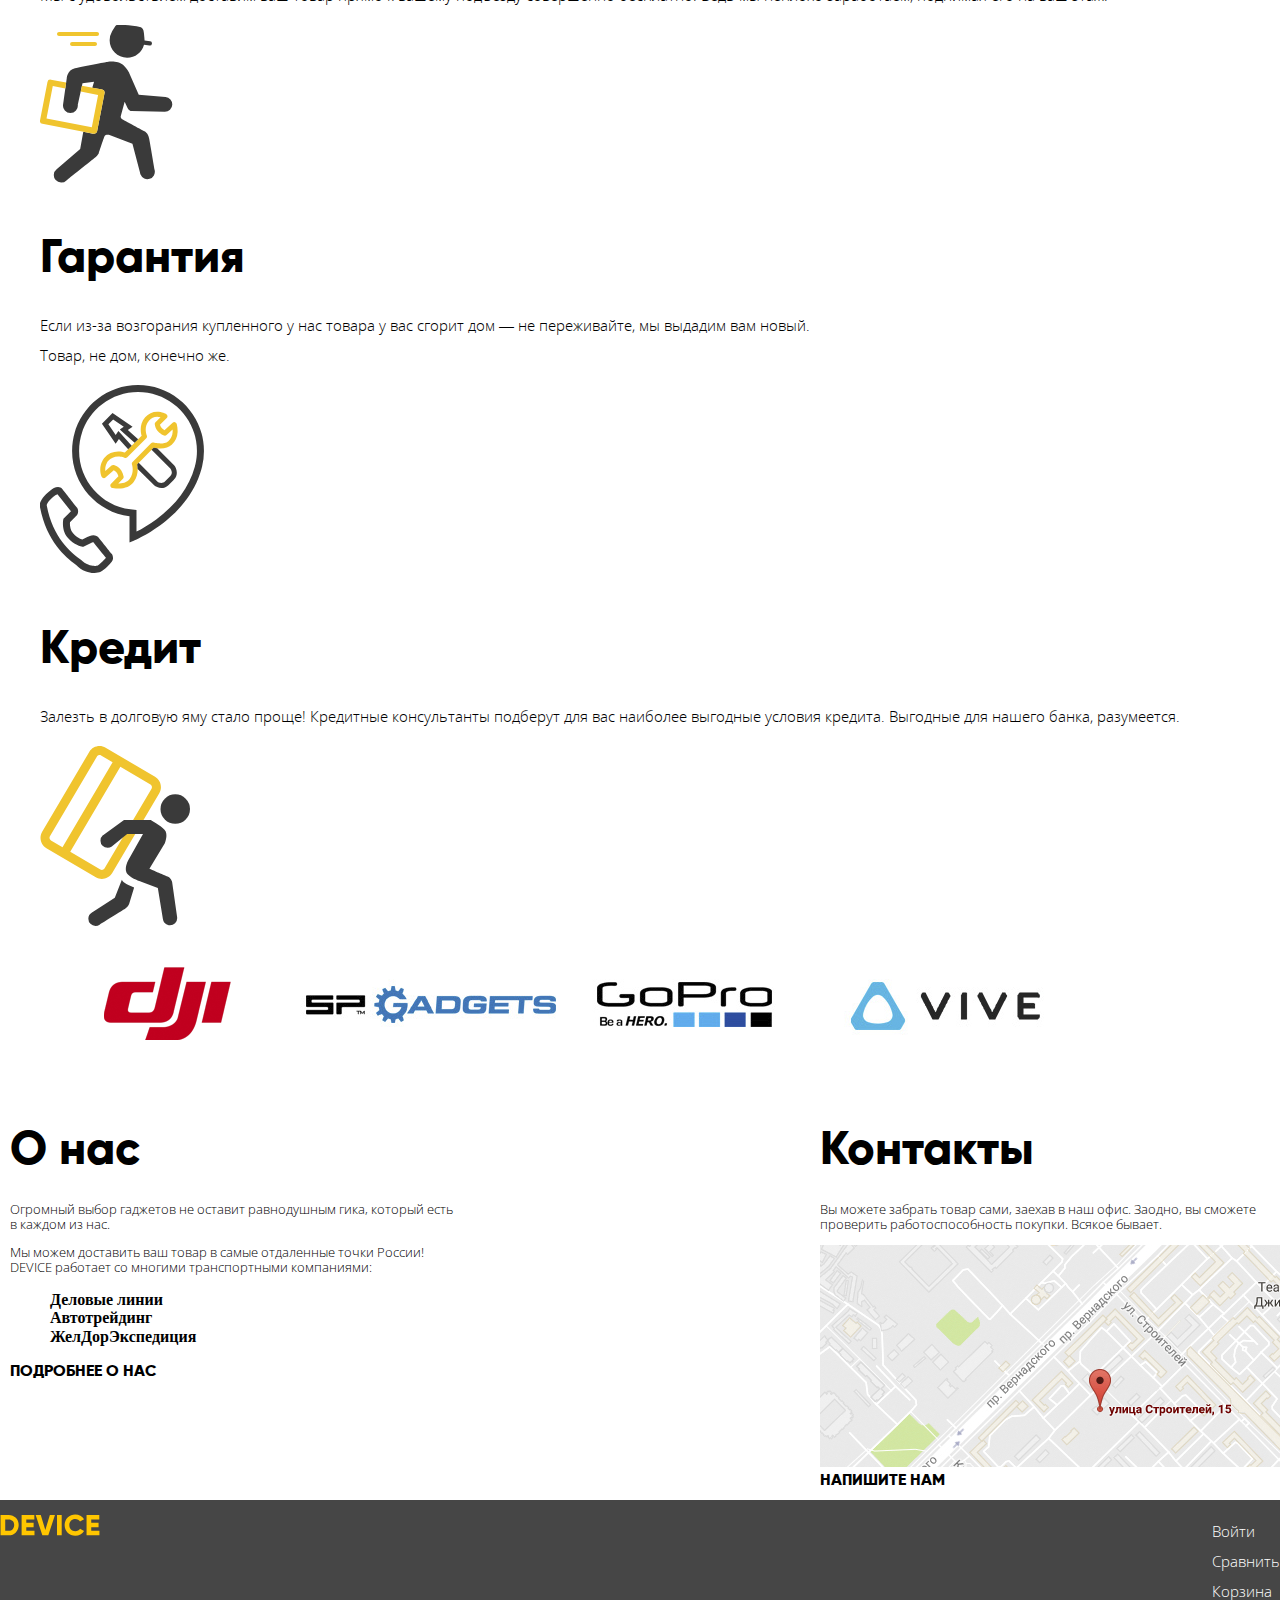
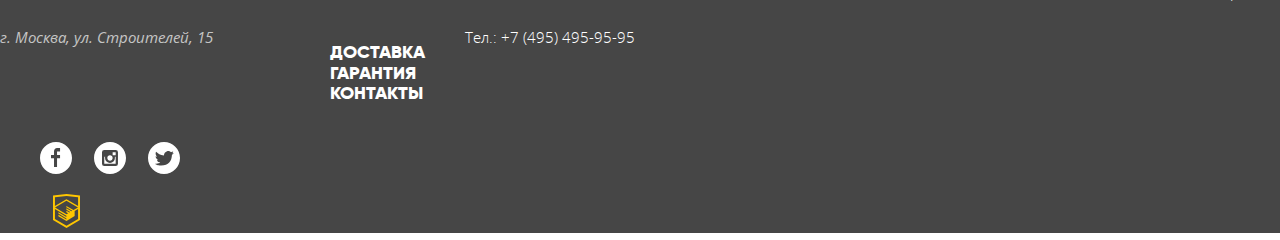
==== commit 37d4bd1b: "#2" ====
--- a/index.html
+++ b/index.html
@@ -57,7 +57,7 @@
   </header>
 
   <main>
-    <div>
+    <div class="slider-monopod">
       <h1 class="visually-hidden">Каталог топ-товаров магазина Device</h1>
       <!-- здесь будет слайдер -->
 
@@ -83,7 +83,7 @@
       </table>
     </div>
 
-    <div>
+    <div class="slider-bracelet">
       <img class="slider-image" src="img/fitness-bracelet-slider.png" alt="Фитнес-браслет Худеем правильно!">
       <p class="slider-title">Худеем<br> правильно!</p>
       <p class="slider-text">Мотивирующие фитнес-браслеты помогут найти в себе силы  @@ -102,7 +102,7 @@
       </table>
     </div>
 
-    <div>
+    <div class="slider-qvadrocopter">
       <img class="slider-image" src="img/qvadrocopter-slider.png" alt="Квадрокоптер с мощным лазером">
       <p class="slider-title">Порхает как бабочка, <br>  жалит как пчела!</p>
@@ -289,14 +289,14 @@
           <address>г. Москва, ул. Строителей, 15</address>
         </div>
         <div>
-          <ul>
-            <li><a class="down-menu-navigation" href="#" aria-label="Раздел про выгодную доставку">Доставка</a></li>
-            <li><a class="down-menu-navigation" href="#" aria-label="Раздел с нашими гарантиями">Гарантия</a></li>
-            <li><a class="down-menu-navigation" href="#" aria-label="Раздел с контактами">Контакты</a></li>
+          <ul class="down-menu-navigation">
+            <li><a class="down-menu-navigation down-menu-links" href="#" aria-label="Раздел про выгодную доставку">Доставка</a></li>
+            <li><a class="down-menu-navigation down-menu-links" href="#" aria-label="Раздел с нашими гарантиями">Гарантия</a></li>
+            <li><a class="down-menu-navigation down-menu-links" href="#" aria-label="Раздел с контактами">Контакты</a></li>
           </ul>
         </div>
         <div>
-          <a class="phone" href="tel:+4545464545">Тел.: +7 (495) 495-95-95</a>
+          <a class="phone down-menu-links" href="tel:+4545464545">Тел.: +7 (495) 495-95-95</a>
         </div>
       </div>
 
@@ -320,7 +320,7 @@
           </li>
         </ul>
       </div>
-      <div>
+      <div class="HTML-Academy-logo">
         <a href="https://htmlacademy.ru/" aria-label="Ссылка на HTML Academy"><img src="img/logo-html.svg"
             alt="HTML Academy"></a>
       </div>
--- a/css/style.css
+++ b/css/style.css
@@ -10,13 +10,32 @@
 a:link {
   color: black;
 }
+
 a:visited {
   color: black;
 }
+
 a:hover {
   color: rgb(71, 72, 75);
 }
+
 a:active {
+  color: rgb(178, 181, 187);
+}
+
+a.down-menu-links:link {
+  color: white;
+}
+
+a.down-menu-links:visited {
+  color: white;
+}
+
+a.down-menu-links:hover {
+  color: rgb(143, 144, 148);
+}
+
+a.down-menu-links:active {
   color: rgb(178, 181, 187);
 }
 
@@ -72,8 +91,8 @@
   position: relative;
   min-height: 300px;
   margin-top: 40px;
-  margin-left: 40px;
-  margin-right: 40px;
+  margin-left: 80px;
+  margin-right: 80px;
   padding: 0 60px;
   background-color: #f7e296;
   width: 100%;
@@ -86,7 +105,8 @@
 
 /* что с лого делать пока не пойму */
 
-.up-menu-navigation, {
+.up-menu-navigation,
+  {
   display: flex;
 }
 
@@ -299,8 +319,9 @@
   font-weight: 700;
 }
 
-.catalog-path-nav, .range-options {
-display: flex;
+.catalog-path-nav,
+.range-options {
+  display: flex;
 }
 
 h2.filter-title {
@@ -383,9 +404,25 @@
 
 /* ПОДВАЛ */
 
-footer {
+.footer-all {
   background-color: #464646;
-  width: 1160px;
+  width: 100%;
+  margin-bottom: 7px
+}
+
+.footer-up-part,
+.footer-center-part,
+.footer-down-part {
+  display: flex;
+}
+
+.footer-up-part {
+justify-content: space-between;
+}
+
+.down-menu-navigation {
+  margin: 20px;
+  justify-content: space-between;
 }
 
 .down-menu a {
@@ -405,6 +442,8 @@
   line-height: 30px;
   letter-spacing: 0;
   color: rgba(255, 255, 255, .7);
+  width: 250px;
+  text-align: left;
 }
 
 .down-menu-navigation {
@@ -420,6 +459,13 @@
 
 .social-pages {
   display: flex;
+  justify-content: space-between;
+  width: 140px;
+}
+
+.HTML-Academy-logo {
+  width: 80px;
+  text-align: right;
 }
 
 /* Почему не сделать горизонтальное выравнивание в хедере?
@@ -427,3 +473,19 @@
 Ссылки в хедере фиолетовые почему-то, поставить стили для всех вариантов ссылок?
 Раздел с желтыми квадритиками, лучше разделить квадрат и картинку svg?
 */
+
+.slider-qvadrocopter, .slider-bracelet {
+  display: none;
+}
+
+.form-write-to-us {
+  display: none;
+}
+
+.open-map {
+  display: none;
+}
+
+.catalog {
+  display: none;
+}
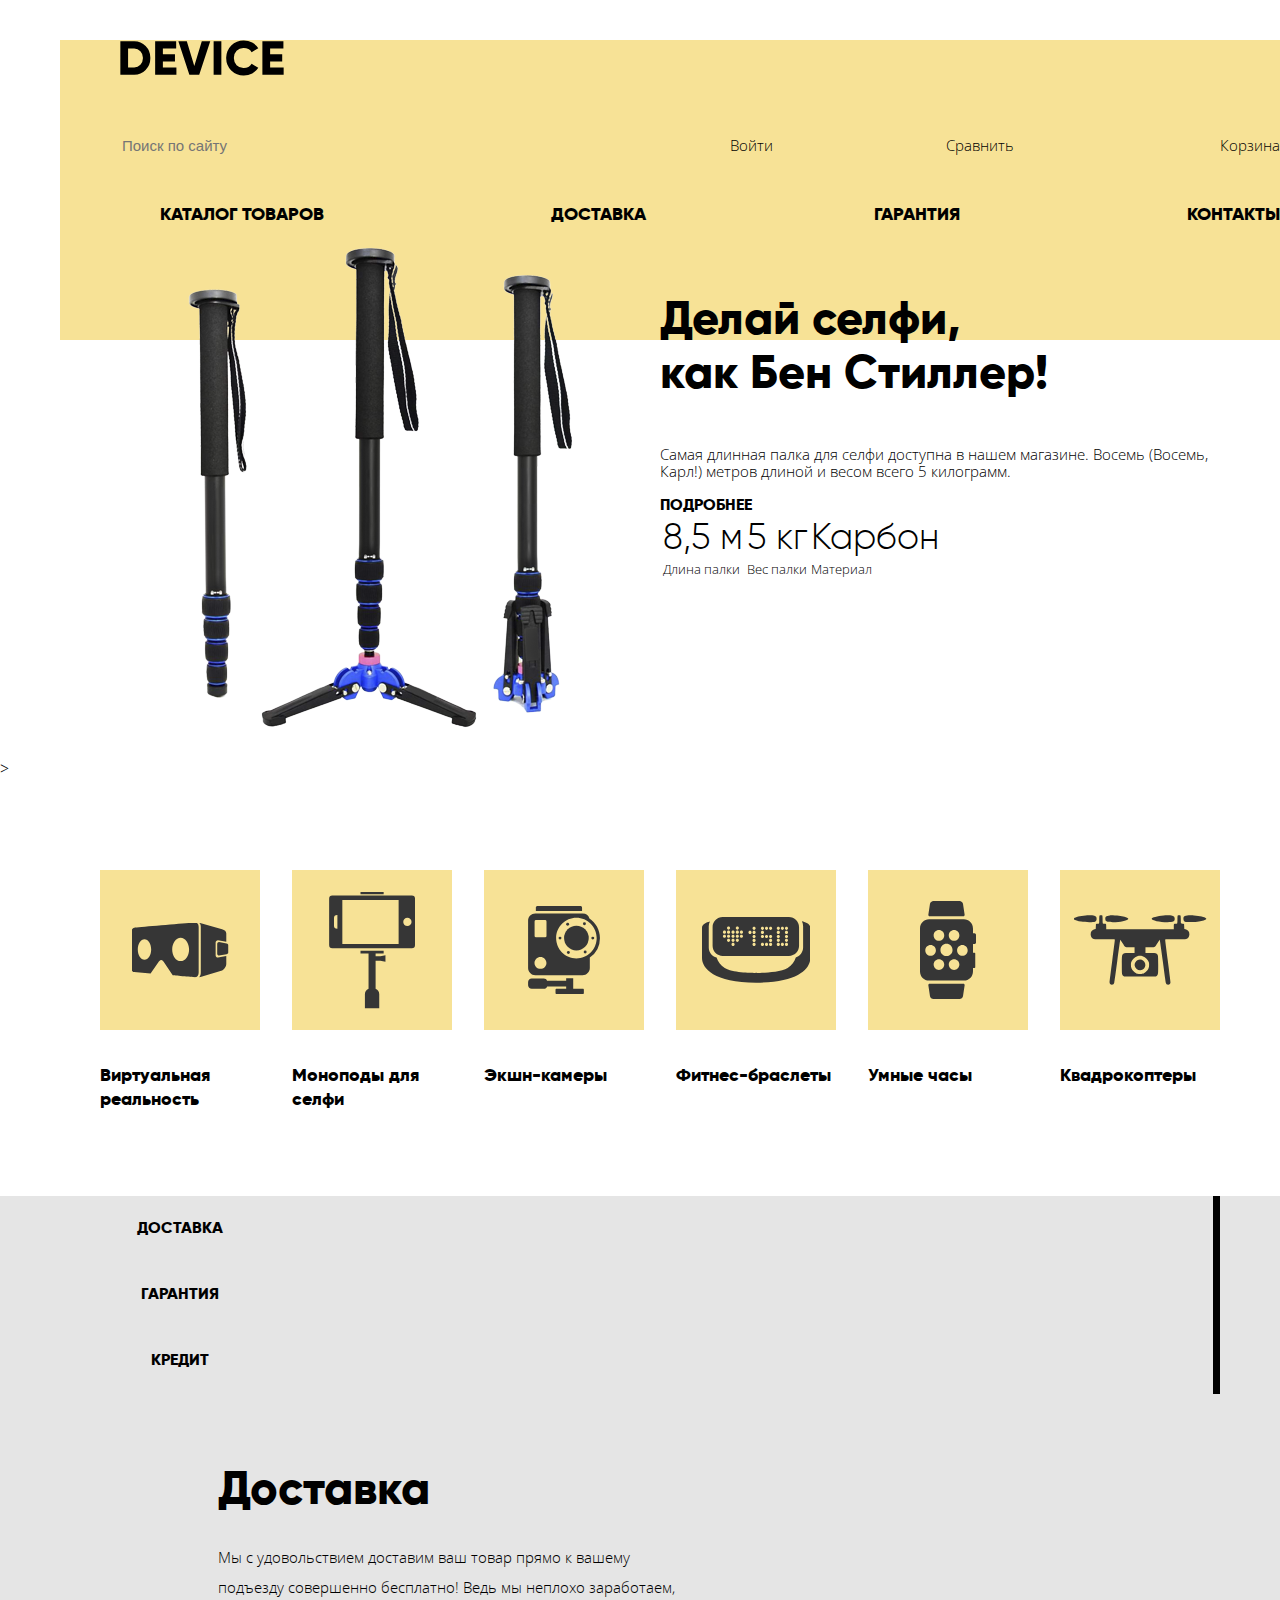
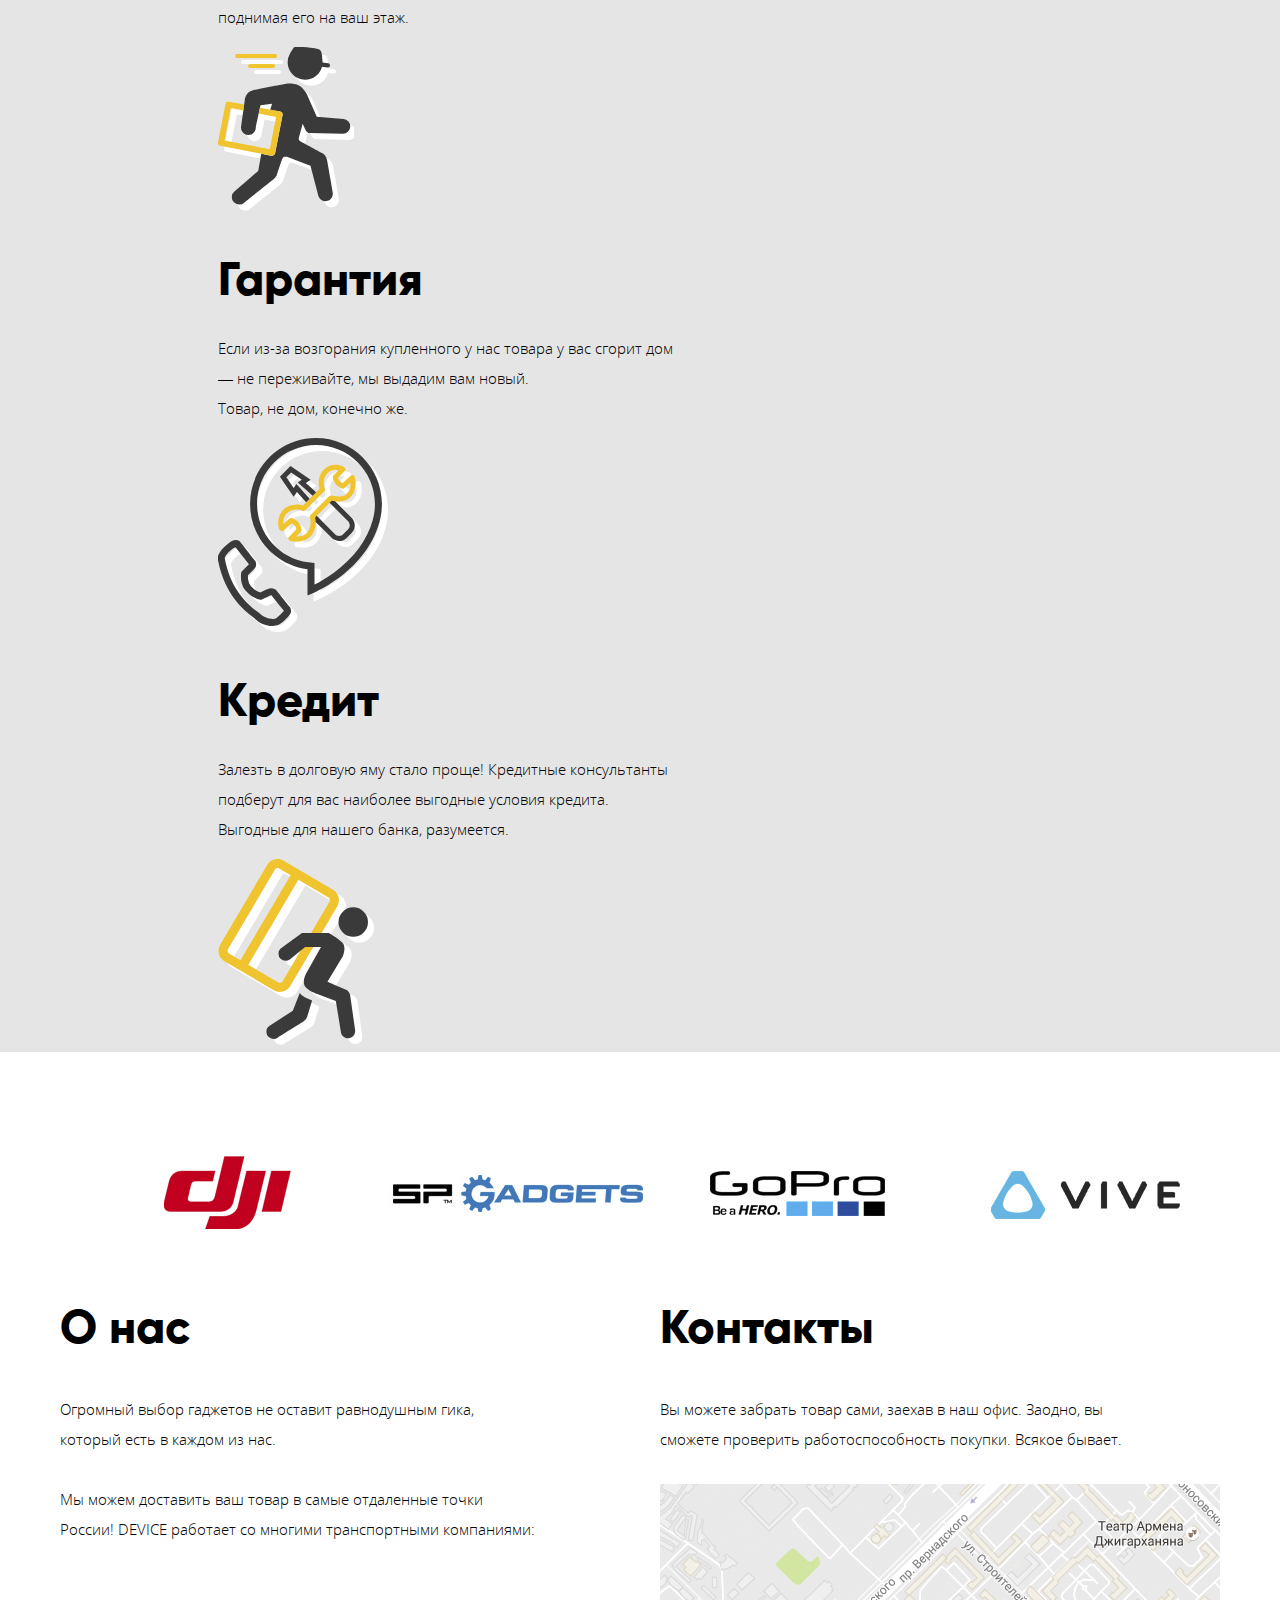
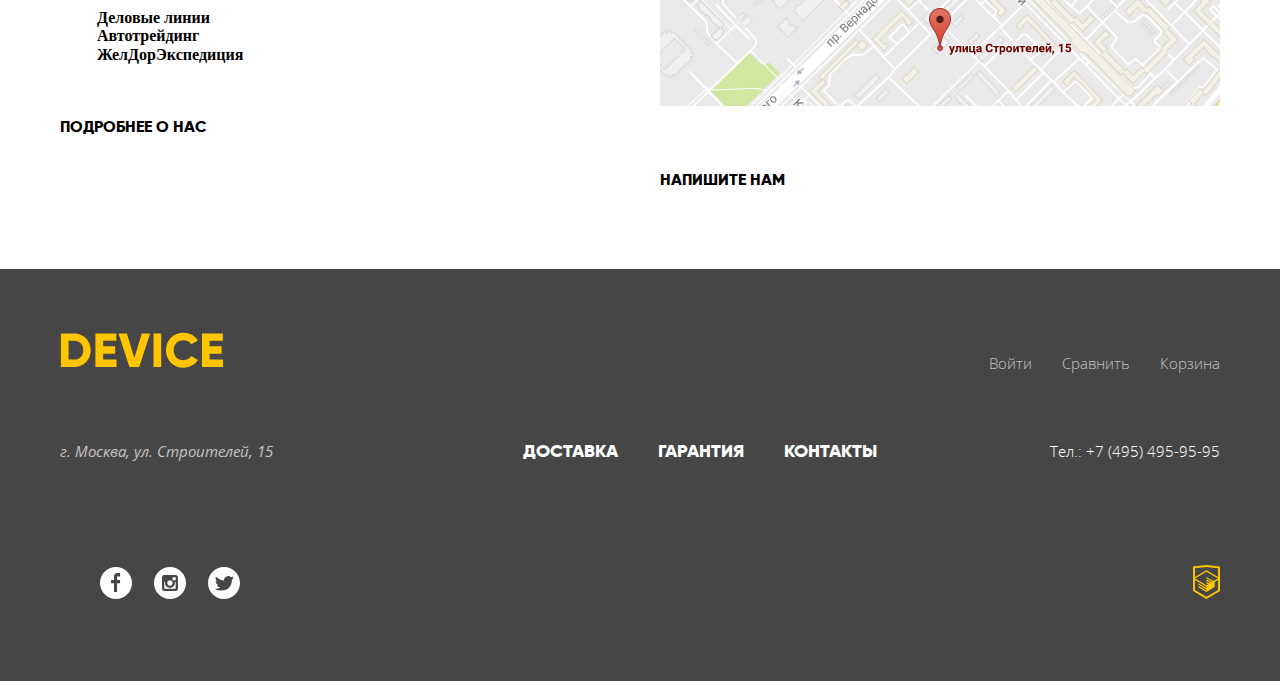
==== commit 36664ea4: "6" ====
--- a/index.html
+++ b/index.html
@@ -5,173 +5,219 @@
   <meta charset="utf-8">
   <link href="css/normalize.css" rel="stylesheet">
   <link href="css/style.css" rel="stylesheet">
-  <title>HTML Academy: Девайс</title>
+  <title>HTML Academy Antipina Darya</title>
   <link href="https://fonts.googleapis.com/css?family=Open+Sans:400,600&amp;subset=cyrillic" rel="stylesheet"
     id="wt-sky-css--725574360">
 </head>
 
 <body>
+  <!--ШАПКА-->
   <header>
-    <div class="up-logo">
-      <img src="img/logo-device.svg" width="100" height="50" alt="Девайс">
-    </div>
-    <div class="first-line">
-      <form class="search-form search-header" action="http://echo.htmlacademy.ru" method="get">
-        <label class="visually-hidden" for="search-form-input">Поле поиска</label>
-        <input type="text" class="search-text-header" placeholder="Поиск по сайту">
-        <button type="submit" class="button search-button">Найти</button>
-      </form>
-      <ul class="up-menu">
-        <li class="up-menu-links up-menu-login"><a class="up-menu-links up-menu-login" href="#"
-            aria-label="Форма для входа в личный кабинет сайта">Войти</a></li>
-        <li class="up-menu-links up-menu-login"><a class="up-menu-links up-menu-compare" href="#"
-            aria-label="Здесь можно сравнить несколько товаров по критериям">Сравнить</a>
-        </li>
-        <li class="up-menu-links up-menu-login"><a class="up-menu-links up-menu-cart" href="#" aria-label="Ваша корзина с товарами">Корзина</a></li>
+    <div class="container">
+      <div class="main-header">
+        <div class="up-logo">
+          <img src="img/logo-device.svg" width="164" height="36" alt="Девайс">
+        </div>
+        <div class="header-first-line">
+          <form class="search-form search-header" action="http://echo.htmlacademy.ru" method="get">
+            <label class="visually-hidden" for="search-form-input">Поле поиска</label>
+            <input type="text" class="search-text-header" placeholder="Поиск по сайту">
+            <button type="submit" class="button search-button">Найти</button>
+          </form>
+          <ul class="up-menu">
+            <li class="up-menu-links up-menu-login"><a class="up-menu-links up-menu-login" href="#"
+                aria-label="Форма для входа в личный кабинет сайта">Войти</a></li>
+            <li class="up-menu-links up-menu-login"><a class="up-menu-links up-menu-compare" href="#"
+                aria-label="Здесь можно сравнить несколько товаров по критериям">Сравнить</a>
+            </li>
+            <li class="up-menu-links up-menu-login"><a class="up-menu-links up-menu-cart" href="#"
+                aria-label="Ваша корзина с товарами">Корзина</a></li>
+          </ul>
+        </div>
+
+        <nav class="up-menu-navigation">
+          <ul class="main-menu">
+            <li>
+              <a href="#" aria-label="Каталог-товаров по категориям">Каталог товаров</a>
+              <div class="catalog">
+                <ul>
+                  <li><a href="#" aria-label="Раздел товаров для виртуальной реальности">Виртуальная реальность</a></li>
+                  <li><a href="inner.html" aria-label="Раздел товаров с моноподами для серфи">Моноподы для селфи</a>
+                  </li>
+                  <li><a href="#" aria-label="Раздел товаров с экшн-камерами">Экшн-камеры</a></li>
+                </ul>
+                <ul>
+                  <li><a href="#" aria-label="Раздел товаровс фитнес-браслетами">Фитнес-браслеты</a></li>
+                  <li><a href="#" aria-label="Раздел товаров с умными часами">Умные часы</a></li>
+                </ul>
+                <ul>
+                  <li><a href="#" aria-label="Раздел товаров с квадрокоптерами">Квадрокоптеры</a></li>
+                </ul>
+              </div>
+            </li>
+            <li><a href="#" aria-label="Раздел про доставку">Доставка</a></li>
+            <li><a href="#" aria-label="Раздел с нашими гарантиями">Гарантия</a></li>
+            <li><a href="#" aria-label="Раздел с контактами">Контакты</a></li>
+          </ul>
+        </nav>
+      </div>
+  </header>
+
+  <main>
+    <h1 class="visually-hidden">Каталог топ-товаров магазина Device</h1>
+
+    <!--СЛАЙДЕР-->
+    <section class="slider-container">
+      <div class="container">
+        <ul class="slider-list">
+          <li class="slider-list-item slider-monopod">
+            <div class="slider-left">
+              <img class="slider-image" src="img/monopod-slider.png" alt="Самая длинная палка для селфи">
+            </div>
+            <div class="slider-right">
+              <p class="slider-title">Делай селфи,<br> как Бен Стиллер!</p>
+              <p class="slider-text">Самая длинная палка для селфи доступна в нашем магазине. Восемь (Восемь, Карл!)
+                метров длиной и весом всего 5 килограмм.</p>
+              <a class="slider-link link-more" href="#">Подробнее</a>
+              <table class="slider-table">
+                <tbody>
+                  <tr>
+                    <td class="slider-item-parameter">8,5 м</td>
+                    <td class="slider-item-parameter">5 кг</td>
+                    <td class="slider-item-parameter">Карбон</td>
+                  </tr>
+                  <tr>
+                    <td class="slider-item-describe">Длина палки</td>
+                    <td class="slider-item-describe">Вес палки</td>
+                    <td class="slider-item-describe">Материал</td>
+                  </tr>
+                </tbody>
+              </table>
+            </div>
+      </div>
+      </li>
+
+      <li class="slider-list-item slider-bracelet">
+        <div class="slider-left">
+          <img class="slider-image" src="img/fitness-bracelet-slider.png" alt="Фитнес-браслет Худеем правильно!">
+        </div>
+        <div class="slider-right">
+          <p class="slider-title">Худеем<br> правильно!</p>
+          <p class="slider-text">Мотивирующие фитнес-браслеты помогут найти в себе силы  +не пропускать занятия и
+            соблюда диету.</p>
+          <a class="slider-link link-more" href="#">Подробнее </a>
+          <table class="slider-table">
+            <tbody>
+              <tr>
+                <td class="slider-item-parameter">48 часов</td>
+              </tr>
+              <tr>
+                <td class="slider-item-describe">Без подзарядки</td>
+              </tr>
+            </tbody>
+          </table>
+        </div>
+      </li>
+
+      <li class="slider-list-item slider-qvadrocopter">
+        <div class="slider-left">
+          <img class="slider-image" src="img/qvadrocopter-slider.png" alt="Квадрокоптер с мощным лазером">
+        </div>
+        <div class="slider-right"></div>
+        <p class="slider-title">Порхает как бабочка, <br> +жалит как пчела!</p>
+        <p class="slider-text">Этот обычный, на первый взгляд, квадрокоптер оснащен  +мощным лазером, замаскированным под
+          стандартную камеру.
+        </p>
+        <a class="slider-link link-more" href="#">Подробнее</a>
+        <table class="slider-table">
+          <tbody>
+            <tr>
+              <td class="slider-item-parameter">800 метров</td>
+              <td class="slider-item-parameter">50 метров</td>
+            </tr>
+            <tr>
+              <td class="slider-item-describe">Дальность полета</td>
+              <td class="slider-item-describe">Радиус поражения</td>
+            </tr>
+          </tbody>
+        </table>
+        </div>
+      </li>
       </ul>
-    </div>
-    <nav class="up-menu-navigation">
-      <ul class="main-menu">
-        <li>
-          <a href="#" aria-label="Каталог-товаров по категориям">Каталог товаров</a>
-          <div class="catalog">
-            <ul>
-              <li><a href="#" aria-label="Раздел товаров для виртуальной реальности">Виртуальная реальность</a></li>
-              <li><a href="inner.html" aria-label="Раздел товаров с моноподами для серфи">Моноподы для селфи</a></li>
-              <li><a href="#" aria-label="Раздел товаров с экшн-камерами">Экшн-камеры</a></li>
-            </ul>
-            <ul>
-              <li><a href="#" aria-label="Раздел товаровс фитнес-браслетами">Фитнес-браслеты</a></li>
-              <li><a href="#" aria-label="Раздел товаров с умными часами">Умные часы</a></li>
-            </ul>
-            <ul>
-              <li><a href="#" aria-label="Раздел товаров с квадрокоптерами">Квадрокоптеры</a></li>
-            </ul>
-          </div>
-        </li>
-        <li><a href="#" aria-label="Раздел про доставку">Доставка</a></li>
-        <li><a href="#" aria-label="Раздел с нашими гарантиями">Гарантия</a></li>
-        <li><a href="#" aria-label="Раздел с контактами">Контакты</a></li>
-      </ul>
-    </nav>
-  </header>
-
-  <main>
-    <div class="slider-monopod">
-      <h1 class="visually-hidden">Каталог топ-товаров магазина Device</h1>
-      <!-- здесь будет слайдер -->
-
-      <img class="slider-image" src="img/monopod-slider.png" alt="Самая длинная палка для селфи">
-      <p class="slider-title">Делай селфи,<br> как Бен Стиллер!</p>
-      <p class="slider-text">Самая длинная палка для селфи доступна в нашем магазине. Восемь (Восемь, Карл!) метров
-        длиной и весом всего 5
-        килограмм.</p>
-      <a class="slider-link link-more" href="#">Подробнее</a>
-      <table class="slider-table">
-        <tbody>
-          <tr>
-            <td class="slider-item-parameter">8,5 м</td>
-            <td class="slider-item-parameter">5 кг</td>
-            <td class="slider-item-parameter">Карбон</td>
-          </tr>
-          <tr>
-            <td class="slider-item-describe">Длина палки</td>
-            <td class="slider-item-describe">Вес палки</td>
-            <td class="slider-item-describe">Материал</td>
-          </tr>
-        </tbody>
-      </table>
-    </div>
-
-    <div class="slider-bracelet">
-      <img class="slider-image" src="img/fitness-bracelet-slider.png" alt="Фитнес-браслет Худеем правильно!">
-      <p class="slider-title">Худеем<br> правильно!</p>
-      <p class="slider-text">Мотивирующие фитнес-браслеты помогут найти в себе силы  -не пропускать занятия и соблюдать
-        диету.</p>
-      <a class="slider-link link-more" href="#">Подробнее </a>
-      <table class="slider-table">
-        <tbody>
-          <tr>
-            <td class="slider-item-parameter">48 часов</td>
-          </tr>
-          <tr>
-            <td class="slider-item-describe">Без подзарядки</td>
-          </tr>
-        </tbody>
-      </table>
-    </div>
-
-    <div class="slider-qvadrocopter">
-      <img class="slider-image" src="img/qvadrocopter-slider.png" alt="Квадрокоптер с мощным лазером">
-      <p class="slider-title">Порхает как бабочка, <br> -жалит как пчела!</p>
-      <p class="slider-text">Этот обычный, на первый взгляд, квадрокоптер оснащен  -мощным лазером, замаскированным под
-        стандартную камеру.
-      </p>
-      <a class="slider-link link-more" href="#">Подробнее</a>
-
-      <table class="slider-table">
-        <tbody>
-          <tr>
-            <td class="slider-item-parameter">800 метров</td>
-            <td class="slider-item-parameter">50 метров</td>
-          </tr>
-          <tr>
-            <td class="slider-item-describe">Дальность полета</td>
-            <td class="slider-item-describe">Радиус поражения</td>
-          </tr>
-        </tbody>
-      </table>
-    </div>
-
-    <h2 class="visually-hidden">Категории товаров</h2>
-    <div class="categories-panel">
-      <ul class="categories-list">
-        <li class="categories-section">
-          <a class="categories-section-link" href="#" aria-label="Раздел товаров для виртуальной реальности">
-            <img class="categories-section-image" src="img/mini-vurtual-reality.svg" alt="Очки виртуальной реальности">
-            <p class="categories-section-title">Виртуальная реальность</p>
-          </a>
-        </li>
-        <li class="categories-section">
-          <a class="categories-section-link" href="inner.html" aria-label="Раздел товаров с моноподами для серфи">
-            <img class="categories-section-image" src="img/mini-monopod.svg" alt="Селфи-палка">
-            <p class="categories-section-title">Моноподы для селфи</p>
-          </a>
-        </li>
-        <li class="categories-section">
-          <a class="categories-section-link" href="#" aria-label="Раздел товаров с экшн-камерами">
-            <img class="categories-section-image" src="img/mini-action-camera.svg" alt="Экшн-камера">
-            <p class="categories-section-title">Экшн-камеры</p>
-          </a>
-        </li>
-        <li class="categories-section">
-          <a class="categories-section-link" href="#" aria-label="Раздел товаровс фитнес-браслетами">
-            <img class="categories-section-image" src="img/mini-fitness-bracelet.svg" alt="Фитнес-браслет">
-            <p class="categories-section-title">Фитнес-браслеты</p>
-          </a>
-        </li>
-        <li class="categories-section">
-          <a class="categories-section-link" href="#" aria-label="Раздел товаров с умными часами">
-            <img class="categories-section-image" src="img/mini-smart-watches.svg" alt="Умные часы">
-            <p class="categories-section-title">Умные часы</p>
-          </a>
-        </li>
-        <li class="categories-section">
-          <a class="categories-section-link" href="#" aria-label="Раздел товаров с квадрокоптерами">
-            <img class="categories-section-image" src="img/mini-quadrocopter.svg" alt="Квадрокоптер">
-            <p class="categories-section-title">Квадрокоптеры</p>
-          </a>
-        </li>
-      </ul>
-    </div>
+      </div>>
+    </section>
+
+    <!--Категории квадратиками-->
+
+    <section class="categories">
+      <h2 class="visually-hidden">Категории товаров</h2>
+
+      <div class="container">
+        <ul class="categories-list">
+          <li class="categories-section">
+            <a class="categories-section-link" href="#" aria-label="Раздел товаров для виртуальной реальности">
+              <div class="categories-section-image">
+                <img src="img/mini-vurtual-reality.svg" width="97" height="55" alt="Очки виртуальной реальности">
+              </div>
+              <p class="categories-section-title">Виртуальная реальность</p>
+            </a>
+          </li>
+          <li class="categories-section">
+            <a class="categories-section-link" href="inner.html" aria-label="Раздел товаров с моноподами для серфи">
+              <div class="categories-section-image">
+                <img src="img/mini-monopod.svg" width="87" height="117" alt="Селфи-палка">
+              </div>
+              <p class="categories-section-title">Моноподы для селфи</p>
+            </a>
+          </li>
+          <li class="categories-section">
+            <a class="categories-section-link" href="#" aria-label="Раздел товаров с экшн-камерами">
+              <div class="categories-section-image">
+                <img src="img/mini-action-camera.svg" width="72" height="88" alt="Экшн-камера">
+              </div>
+              <p class="categories-section-title">Экшн-камеры</p>
+            </a>
+          </li>
+          <li class="categories-section">
+            <a class="categories-section-link" href="#" aria-label="Раздел товаровс фитнес-браслетами">
+              <div class="categories-section-image">
+                <img src="img/mini-fitness-bracelet.svg" width="108" height="66" alt="Фитнес-браслет">
+              </div>
+              <p class="categories-section-title">Фитнес-браслеты</p>
+            </a>
+          </li>
+          <li class="categories-section">
+            <a class="categories-section-link" href="#" aria-label="Раздел товаров с умными часами">
+              <div class="categories-section-image">
+                <img src="img/mini-smart-watches.svg" width="57" height="98" alt="Умные часы">
+              </div>
+              <p class="categories-section-title">Умные часы</p>
+            </a>
+          </li>
+          <li class="categories-section">
+            <a class="categories-section-link" href="#" aria-label="Раздел товаров с квадрокоптерами">
+              <div class="categories-section-image">
+                <img src="img/mini-quadrocopter.svg" width="133" height="70" alt="Квадрокоптер">
+              </div>
+              <p class="categories-section-title">Квадрокоптеры</p>
+            </a>
+          </li>
+        </ul>
+      </div>
+    </section>
+
+
+    <!--Доставка, гарантии, кредит-->
 
     <h2 class="visually-hidden">Услуги и сервисы: доставка, гарантии, кредит</h2>
+
     <section class="service">
-      <div class="services-rightpart">
-        <ul class="services-navigate">
+      <div class="container">
+
+        <ul class="services-nav">
           <li class="oneservice-navigate">
             <a class="link-more link-sevices" href="#" aria-label="Раздел про доставку">Доставка</a>
           </li>
@@ -182,8 +228,7 @@
             <a class="link-more link-sevices" href="#" aria-label="Раздел про наш выгодный кредит">Кредит</a>
           </li>
         </ul>
-
-        <div class="services-leftpart">
+        <div class="services-description">
           <ul class="services-description">
             <li class="oneservice-description">
               <h2>Доставка</h2>
@@ -204,12 +249,16 @@
               <img src="img/credit.svg" alt="Человечек с большим кредитом">
             </li>
           </ul>
-        </div>
+
+        </div>
+      </div>
     </section>
+
+    <!--Бренды-->
 
     <h2 class="visually-hidden">Бренды, товары которых мы продаем</h2>
     <section class="brands">
-      <div class="brands">
+      <div class="container">
         <ul class="brands-list">
           <li>
             <a href="#" aria-label="Ссылка на сайт наших партнеров Djj">
@@ -235,8 +284,8 @@
       </div>
     </section>
 
-
-    <div class="bottom-main">
+    <!--Напишите нам, карта-->
+    <div class="container about-us-section">
       <section class="about-us">
         <h2 class="about-us-title">О нас</h2>
         <p class="about-us-discription">Огромный выбор гаджетов не оставит равнодушным гика, который есть в каждом из
@@ -249,13 +298,13 @@
           <li><strong>Автотрейдинг</strong></li>
           <li><strong>ЖелДорЭкспедиция</strong></li>
         </ul>
-        <a class="link-more link-about-us" href="#"
-          aria-label="Раздел, где можно узать много интересного о нас">Подробнее о нас</a>
+        <a class="link-more link-about-us" href="#" aria-label="Раздел, где можно узать много интересного о нас">
+          Подробнее о нас</a>
       </section>
 
       <section class="contacts">
-        <h2 class="about-us-contacts">Контакты</h2>
-        <p class="contacts-description">Вы можете забрать товар сами, заехав в наш офис. Заодно, вы сможете проверить
+        <h2 class="about-us-title">Контакты</h2>
+        <p class="about-us-discription">Вы можете забрать товар сами, заехав в наш офис. Заодно, вы сможете проверить
           работоспособность покупки.
           Всякое бывает.</p>
         <a class="map" href="#"
@@ -265,22 +314,23 @@
         <a class="link-more write-to-us" href="#" aria-label="Нажми и откроется форма обратной связи">Напишите нам</a>
       </section>
     </div>
-    <div class="clearfix"></div>
   </main>
 
-  <footer>
-    <div class="footer-all">
+  <!--Подвал-->
+  <footer class="footer-all">
+    <div class="container">
       <div class="footer-up-part">
         <div class="down-logo">
-          <img src="img/logo-yellow.svg" width="100" height="50" alt="Девайс">
-        </div>
-        <div>
-          <ul class="down-menu">
-            <li><a class="down-menu-links down-menu-login" href="#"
+          <img src="img/logo-yellow.svg" width="164" height="36" alt="Девайс">
+        </div>
+        <div class="footer-menu-links">
+          <ul class=" down-menu">
+            <li class="down-menu-links down-menu-login"><a href="#"
                 aria-label="Форма для входа в личный кабинет сайта">Войти</a></li>
-            <li><a class="down-menu-links down-menu-compare" href="#"
+            <li class="down-menu-links down-menu-login"><a href="#"
                 aria-label="Здесь можно сравнить несколько товаров по критериям">Сравнить</a></li>
-            <li><a class="down-menu-links down-menu-cart" href="#" aria-label="Ваша корзина с товарами">Корзина</a></li>
+            <li class="down-menu-links down-menu-login"><a href="#" aria-label="Ваша корзина с товарами">Корзина</a>
+            </li>
           </ul>
         </div>
       </div>
@@ -290,17 +340,18 @@
         </div>
         <div>
           <ul class="down-menu-navigation">
-            <li><a class="down-menu-navigation down-menu-links" href="#" aria-label="Раздел про выгодную доставку">Доставка</a></li>
-            <li><a class="down-menu-navigation down-menu-links" href="#" aria-label="Раздел с нашими гарантиями">Гарантия</a></li>
-            <li><a class="down-menu-navigation down-menu-links" href="#" aria-label="Раздел с контактами">Контакты</a></li>
+            <li><a class="down-menu-navigation down-menu-links" href="#"
+                aria-label="Раздел про выгодную доставку">Доставка</a></li>
+            <li><a class="down-menu-navigation down-menu-links" href="#"
+                aria-label="Раздел с нашими гарантиями">Гарантия</a></li>
+            <li><a class="down-menu-navigation down-menu-links" href="#" aria-label="Раздел с контактами">Контакты</a>
+            </li>
           </ul>
         </div>
         <div>
           <a class="phone down-menu-links" href="tel:+4545464545">Тел.: +7 (495) 495-95-95</a>
         </div>
       </div>
-
-
       <div class="footer-down-part">
         <ul class="social-pages">
           <li>
@@ -319,12 +370,16 @@
             </a>
           </li>
         </ul>
-      </div>
-      <div class="HTML-Academy-logo">
-        <a href="https://htmlacademy.ru/" aria-label="Ссылка на HTML Academy"><img src="img/logo-html.svg"
-            alt="HTML Academy"></a>
-      </div>
+        <div class="HTML-Academy-logo">
+          <a href="https://htmlacademy.ru/" aria-label="Ссылка на HTML Academy"><img src="img/logo-html.svg"
+              alt="HTML Academy"></a>
+        </div>
+      </div>
+    </div>
   </footer>
+
+
+  <!--Всплывашки-->
 
   <section class="form-write-to-us" class="visually-hidden">
     <h2 class="visually-hidden">Форма обратной связи</h2>
--- a/css/style.css
+++ b/css/style.css
@@ -1,10 +1,6 @@
-body {
-  margin: 0;
-  padding: 0;
-}
-
 a {
   text-decoration: none;
+  background-color: transparent;
 }
 
 a:link {
@@ -85,29 +81,11 @@
   visibility: hidden;
 }
 
-/* Для header */
-
-header {
-  position: relative;
-  min-height: 300px;
-  margin-top: 40px;
-  margin-left: 80px;
-  margin-right: 80px;
-  padding: 0 60px;
-  background-color: #f7e296;
-  width: 100%;
-}
-
-.up-logo {
-  margin-top: 40px;
-  padding: 0 60px;
-}
-
-/* что с лого делать пока не пойму */
-
-.up-menu-navigation,
-  {
-  display: flex;
+
+body {
+  margin: 0;
+  padding: 0;
+  min-width: 1200px;
 }
 
 .search-form {
@@ -138,6 +116,45 @@
   position: relative;
   padding-left: 30px;
   line-height: 30px;
+}
+
+/* ШАПКА */
+
+.container {
+  width: 1160px;
+  margin: 0 auto;
+  background-color: transparent;
+}
+
+.main-header {
+  position: relative;
+  min-height: 300px;
+  min-width: 1160px;
+  margin-top: 40px;
+  padding: 0 60px;
+  background-color: #f7e296;
+}
+
+.header-first-line {
+  display: flex;
+  justify-content: flex-start;
+  margin-bottom: 28px;
+  align-items: baseline;
+  padding-top: 34px;
+  background-color: transparent;
+}
+
+.up-menu {
+  display: flex;
+  width: 580px;
+  justify-content: space-between;
+  background-color: transparent;
+}
+
+.main-menu {
+  display: flex;
+  justify-content: space-between;
+  background-color: transparent;
 }
 
 .up-menu-compare {
@@ -171,7 +188,30 @@
   line-height: 30px;
 }
 
-/* Для слайдера */
+
+/* СЛАЙДЕРЫ */
+
+.slider-container {
+  position: relative;
+  top: -112px;
+  margin-bottom: -20px;
+}
+
+.slider-list-item {
+  display: flex;
+  justify-content: space-between;
+  min-height: 500px;
+}
+
+.slider-left {
+  text-align: center;
+  width: 560px;
+}
+
+.slider-right {
+  width: 560px;
+  position: relative;
+}
 
 .slider-image {
   height: 486px;
@@ -207,25 +247,39 @@
 }
 
 
-/* Разделы-секции на главной */
-
-.categories-panel {
-  width: 1160px;
-  display: flex;
+/* КАТЕГОРИИ меню квадратиками */
+
+.categories {
+  margin-bottom: 67px;
 }
 
 .categories-list {
   display: flex;
   justify-content: space-between;
+  margin: 0;
+  align-content: baseline;
 }
 
 .categories-section-image {
   position: relative;
+  margin-bottom: 33px;
   width: 160px;
   height: 160px;
   background-color: #f7e296;
 }
 
+.categories-section-image img {
+  position: absolute;
+  top: 50%;
+  left: 50%;
+  transform: translate(-50%, -50%);
+}
+
+.categories-section-title {
+  white-space: normal;
+  width: 160px;
+}
+
 .categories-section-link {
   font-size: 18px;
   line-height: 24px;
@@ -234,16 +288,58 @@
   font-weight: 700;
 }
 
-/* Раздел про услуги и возможности
-*/
-.services-navigate {
-  display: flex;
-  flex-direction: column;
+/* сервисы */
+
+.service {
+  min-height: 385px;
+  margin-bottom: 92px;
+  background-color: #e5e5e5;
+}
+
+.services-nav {
+  display: flex;
   min-width: 277px;
   margin: 0;
-}
-
-h2 {
+  flex-direction: column;
+  justify-content: center;
+  border-right: 7px solid #000;
+}
+
+.oneservice-navigate {
+  width: 100%;
+  margin: 12px 0;
+  padding: 0;
+  text-align: center;
+}
+
+.link-sevices {
+  position: relative;
+  display: block;
+  width: 160px;
+  padding: 8px 0;
+  text-align: center;
+  font-size: 18px;
+  line-height: 24px;
+  color: #000;
+  font-family: Gilroy, Arial, sans-serif;
+  font-weight: 700;
+  text-transform: uppercase;
+}
+
+.services-description ul {
+  margin-left: 118px;
+  margin-top: 70px;
+  width: 460px;
+  position: relative;
+}
+
+.oneservice-description p {
+  font-family: "Open Sans", Arial, sans-serif;
+  font-size: 15px;
+  line-height: 30px;
+}
+
+.services-description h2 {
   margin-bottom: 30px;
   font-family: "Gilroy", Arial, sans-serif;
   font-size: 47px;
@@ -251,15 +347,6 @@
   font-weight: 700;
 }
 
-.oneservice-description p {
-  font-family: "Open Sans", Arial, sans-serif;
-  font-size: 15px;
-  line-height: 30px;
-}
-
-.brands-list {
-  display: flex;
-}
 
 .link-more {
   text-transform: uppercase;
@@ -272,153 +359,106 @@
   font-weight: 700;
 }
 
-/* Разделы о нас и контакты */
-
-section.about-us {
-  display: float;
-  width: 450px;
-  float: left;
-  margin: 10px;
-}
-
-section.contacts {
-  display: float;
-  width: 450px;
-  float: right;
-  margin: 10px;
+
+/* бренды */
+
+.brands-list {
+  display: flex;
+  justify-content: space-between;
+}
+
+/* о нас и контакты */
+
+.about-us-section {
+  display: flex;
+  justify-content: space-between;
+  margin-bottom: 80px;
 }
 
 .about-us-discription {
   font-family: "Open Sans", Arial, sans-serif;
-  font-size: 13px;
-  font-weight: 100;
-  color: black;
+  font-size: 15px;
+  line-height: 30px;
+  color: #000;
+  letter-spacing: 0;
+  width: 475px;
+  margin-bottom: 30px;
 }
 
 .contacts-description {
   font-family: "Open Sans", Arial, sans-serif;
-  font-size: 13px;
-  font-weight: 100;
-  color: black;
-}
-
-.clearfix::after {
-  content: "";
-  display: table;
-  clear: both;
-}
-
-/* внутренняя страница */
-h1 {
-  background-color: transparent;
-  border: none;
-  border-bottom: 2px solid transparent;
-  font-family: "Gilroy", Arial, sans-serif;
+  font-size: 15px;
+  line-height: 30px;
+  color: #000;
+  letter-spacing: 0;
+  width: 475px;
+  margin-bottom: 30px;
+}
+
+h2 {
+  margin-bottom: 43px;
+  font-family: Gilroy, Arial, sans-serif;
   font-size: 47px;
-  color: black;
-  font-weight: 700;
-}
-
-.catalog-path-nav,
-.range-options {
-  display: flex;
-}
-
-h2.filter-title {
-  text-transform: uppercase;
-  background-color: transparent;
-  border: none;
-  border-bottom: 2px solid transparent;
-  font-family: "Gilroy", Arial, sans-serif;
-  font-size: 18px;
-  color: black;
-  font-weight: 700;
-}
-
-legend {
-  background-color: transparent;
-  border: none;
-  border-bottom: 2px solid transparent;
-  font-family: "Gilroy", Arial, sans-serif;
-  font-size: 18px;
-  color: black;
-  font-weight: 700;
-}
-
-label {
-  font-family: "Open Sans", Arial, sans-serif;
-  font-size: 14px;
-  font-weight: 100;
-  color: black;
-}
-
-.filter-left {
-  display: float;
-  float: left;
-  width: 400px;
-  background-color: rgb(212, 209, 209);
-}
-
-.catalog-items-teaser {
-  display: flex;
-  flex-wrap: wrap;
-}
-
-.catalog-items-teaser img {
-  width: 360px;
-  height: 380px;
-}
-
-.item-teaser-title {
-  background-color: transparent;
-  border: none;
-  border-bottom: 2px solid transparent;
-  font-family: "Gilroy", Arial, sans-serif;
-  font-size: 18px;
-  color: black;
-  font-weight: 700;
-}
-
-.item-teaser-price {
-  background-color: transparent;
-  border: none;
-  border-bottom: 2px solid transparent;
-  font-family: "Gilroy", Arial, sans-serif;
-  font-size: 16px;
-  color: black;
-  font-weight: 200;
-}
-
-.catalog-navigation-down {
-  display: flex;
-  text-transform: uppercase;
-  background-color: transparent;
-  border: none;
-  border-bottom: 2px solid transparent;
-  font-family: "Gilroy", Arial, sans-serif;
-  font-size: 16px;
-  color: black;
-  font-weight: 700;
-  background-color: rgb(212, 209, 209);
-}
-
-/* ПОДВАЛ */
+  line-height: 48px;
+  font-weight: 700;
+  color: #000;
+}
+
+
+.about-us-partners {
+  margin-top: 65px;
+  margin-left: -3px;
+  margin-bottom: 54px;
+  list-style: none;
+}
+
+.map {
+  display: block;
+  width: 560px;
+  height: 222px;
+  margin-bottom: 65px;
+}
+
+/* подвал */
 
 .footer-all {
+  position: relative;
+  padding-top: 63px;
+  padding-bottom: 17px;
   background-color: #464646;
-  width: 100%;
-  margin-bottom: 7px
-}
-
-.footer-up-part,
-.footer-center-part,
+}
+
+.footer-up-part {
+  display: flex;
+  justify-content: space-between;
+  margin-bottom: 7px;
+}
+
+.footer-menu-links {
+  margin: 0;
+  padding: 0;
+  display: flex;
+}
+
+.down-menu {
+  display: flex;
+}
+
+
+.footer-center-part {
+  display: flex;
+  align-items: baseline;
+  margin-bottom: 45px;
+  justify-content: space-between;
+}
+
 .footer-down-part {
   display: flex;
-}
-
-.footer-up-part {
-justify-content: space-between;
-}
+  align-items: baseline;
+  margin-bottom: 45px;
+  justify-content: space-between;
+}
+
 
 .down-menu-navigation {
   margin: 20px;
@@ -435,8 +475,7 @@
   line-height: 30px;
 }
 
-address,
-.phone {
+address {
   font-family: "Open Sans", Arial, sans-serif;
   font-size: 15px;
   line-height: 30px;
@@ -444,6 +483,17 @@
   color: rgba(255, 255, 255, .7);
   width: 250px;
   text-align: left;
+}
+
+.phone {
+  font-family: "Open Sans", Arial, sans-serif;
+  font-size: 15px;
+  line-height: 30px;
+  letter-spacing: 0;
+  color: rgba(255, 255, 255, .7);
+  width: 250px;
+  text-align: right;
+
 }
 
 .down-menu-navigation {
@@ -455,6 +505,9 @@
   font-size: 18px;
   color: white;
   font-weight: 700;
+  display: flex;
+  justify-content: space-between;
+
 }
 
 .social-pages {
@@ -468,13 +521,205 @@
   text-align: right;
 }
 
-/* Почему не сделать горизонтальное выравнивание в хедере?
-Правильно ли подключились шрифты?
-Ссылки в хедере фиолетовые почему-то, поставить стили для всех вариантов ссылок?
-Раздел с желтыми квадритиками, лучше разделить квадрат и картинку svg?
-*/
-
-.slider-qvadrocopter, .slider-bracelet {
+
+/* внутренняя страница */
+
+.Path {
+  padding: 0 60px;
+  margin-bottom: 45px;
+}
+
+h1 {
+  margin-bottom: 25px;
+  font-family: Gilroy, Arial, sans-serif;
+  font-size: 47px;
+  line-height: 48px;
+  font-weight: 700;
+  letter-spacing: .013em;
+  color: #000;
+}
+
+.catalog-path-nav {
+  display: flex;
+  justify-content: flex-start;
+  padding: 0;
+}
+
+.item-path-nav {
+  margin-right: 30px;
+}
+
+.item-path-nav a {
+  position: relative;
+  font-family: "Open Sans", Arial, sans-serif;
+  font-size: 14px;
+  line-height: 24px;
+  color: rgba(0, 0, 0, .3);
+  letter-spacing: .01em;
+}
+
+.container-catalog-title {
+  min-height: 70px;
+  display: flex;
+}
+
+.container-catalog .container>div {
+  padding-top: 20px;
+  padding-bottom: 20px;
+}
+
+.filter-left-title {
+  width: 200px;
+  padding-left: 60px;
+  padding-right: 70px;
+  background-color: #dcdcdc;
+}
+
+.container-catalog-title h2 {
+  margin: 0;
+  font-size: 16px;
+  font-weight: 700;
+  letter-spacing: .23em;
+  color: #000;
+}
+
+.filter-right-title {
+  display: flex;
+  align-items: center;
+  background-color: #ebebeb;
+}
+
+.filter-right-title h2 {
+  padding-left: 70px;
+  width: 200px;
+}
+
+.filter-right-title ul {
+  padding: 0;
+  margin: 0;
+  list-style: none;
+  display: -webkit-box;
+  display: -ms-flexbox;
+  display: flex;
+}
+
+.item-range-options a {
+  font-family: "Open Sans", Arial, sans-serif;
+  font-size: 14px;
+  line-height: 18px;
+  color: rgba(0, 0, 0, .3);
+  font-weight: 700;
+  justify-content: space-between;
+}
+
+.left-filters-catalog {
+  box-sizing: border-box;
+  width: 330px;
+  padding-left: 60px;
+  padding-top: 70px;
+  background-color: #eee;
+}
+
+.filter-forms {
+  width: 200px;
+  padding-right: 70px;
+  display: block;
+}
+
+.left-filters-catalog fieldset {
+  margin: 0 0 32px;
+  padding: 0;
+  position: relative;
+  border: none;
+}
+
+.left-filters-catalog legend {
+  margin-bottom: 18px;
+  padding-top: 12px;
+  font-size: 18px;
+  text-transform: none;
+  color: #000;
+  font-family: Gilroy, Arial, sans-serif;
+  line-height: 24px;
+  font-weight: 700;
+}
+
+.filter-forms ul {
+  margin: 0;
+  padding: 0;
+}
+
+
+label {
+  font-family: "Open Sans", Arial, sans-serif;
+  font-size: 14px;
+  line-height: 40px;
+  color: #000;
+}
+
+.catalog-items-teaser {
+  padding-top: 50px;
+  padding-left: 50px;
+}
+
+.catalog-items-product {
+  display: flex;
+
+  flex-wrap: wrap;
+  margin: 0 0 -11px;
+  padding: 0;
+  list-style: none;
+  width: 780px;
+}
+
+.item-teaser {
+  position: relative;
+  margin: 20px 20px 27px;
+}
+
+.teaser-info {
+  display: flex;
+
+  justify-content: space-between;
+  width: 360px;
+  margin-top: 27px;
+}
+
+
+.item-teaser-title {
+  width: 260px;
+  font-size: 18px;
+  color: #000;
+  font-family: Gilroy, Arial, sans-serif;
+  line-height: 24px;
+  letter-spacing: .01em;
+  font-weight: 700;
+}
+
+.item-teaser-price {
+  font-size: 16px;
+  font-weight: 400;
+  color: #464646;
+  font-family: Gilroy, Arial, sans-serif;
+  line-height: 24px;
+}
+
+.catalog-navigation-down {
+  display: flex;
+  justify-content: space-between;
+  align-items: center;
+  width: 760px;
+  min-height: 70px;
+  box-sizing: border-box;
+  margin: 20px 0 75px 70px;
+  padding: 23px 0;
+  background-color: #ebebeb;
+}
+
+/* скрыть */
+
+.slider-qvadrocopter,
+.slider-bracelet {
   display: none;
 }
 
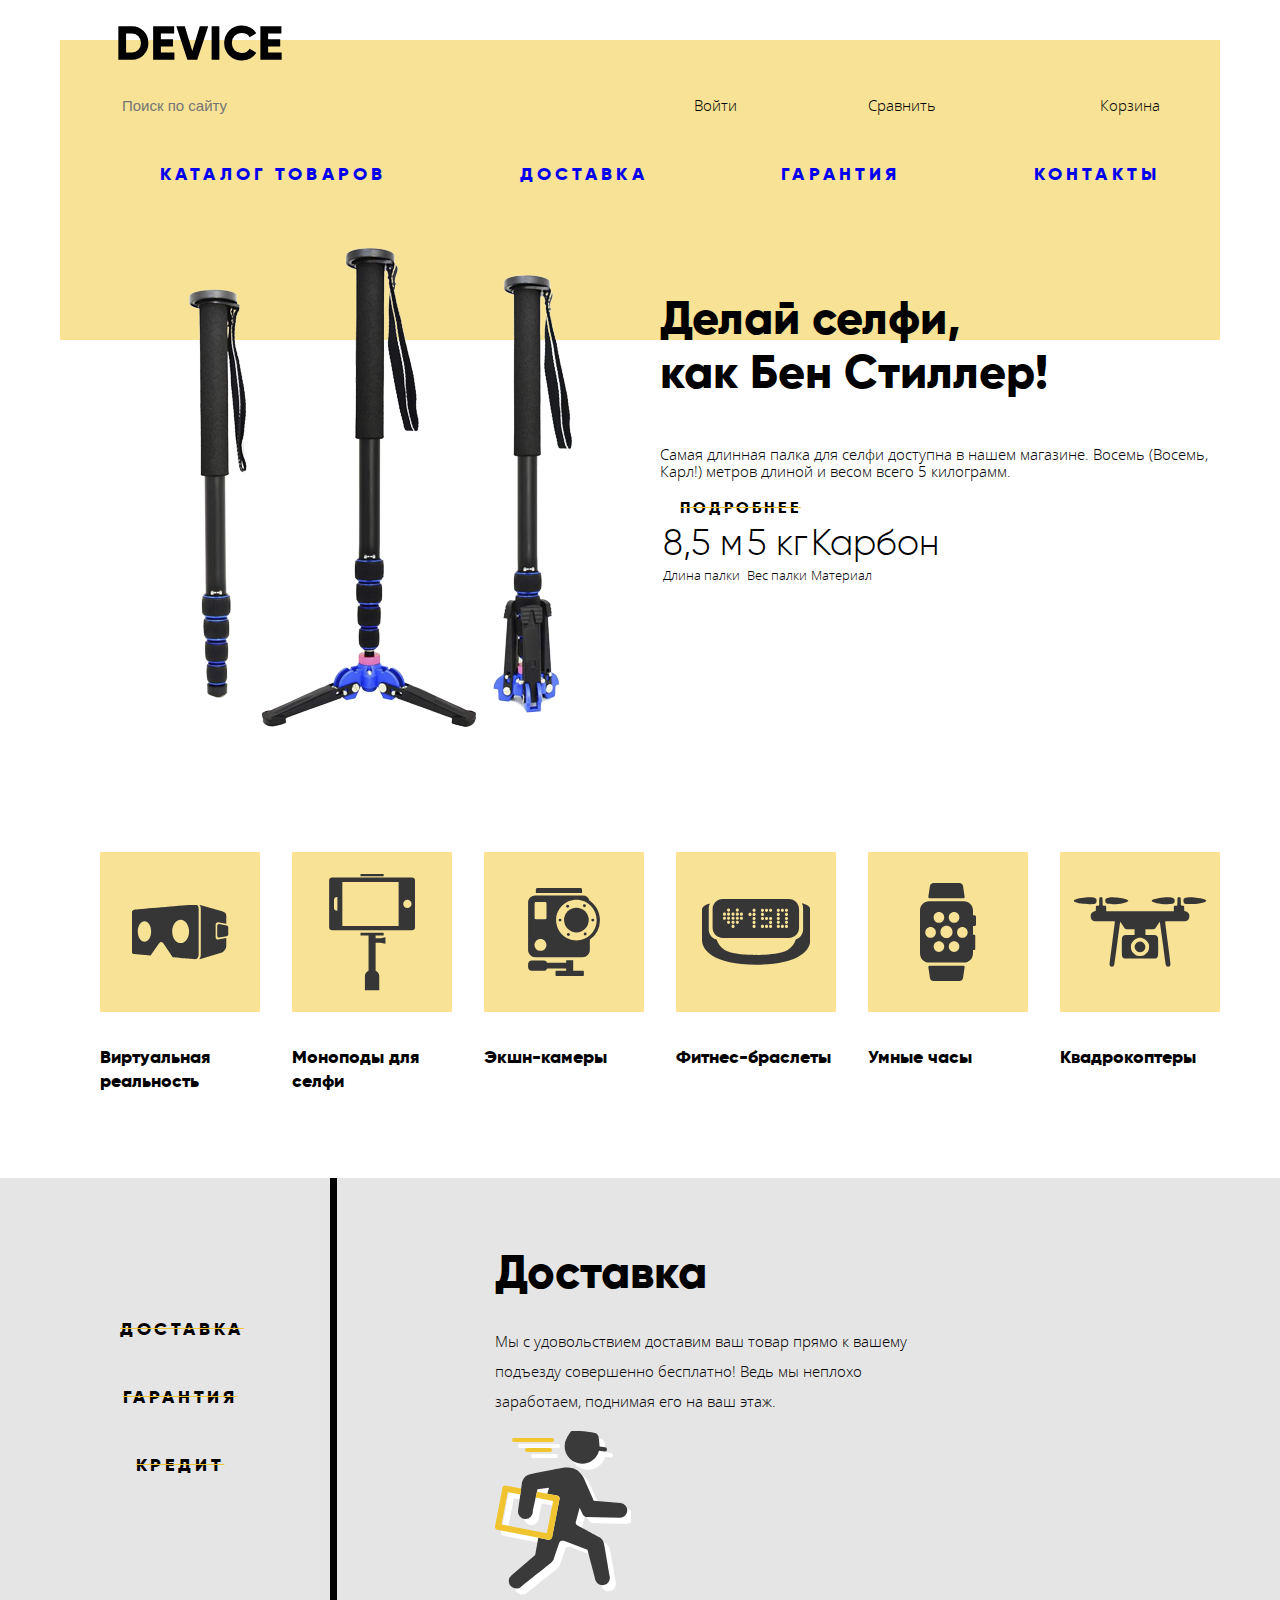
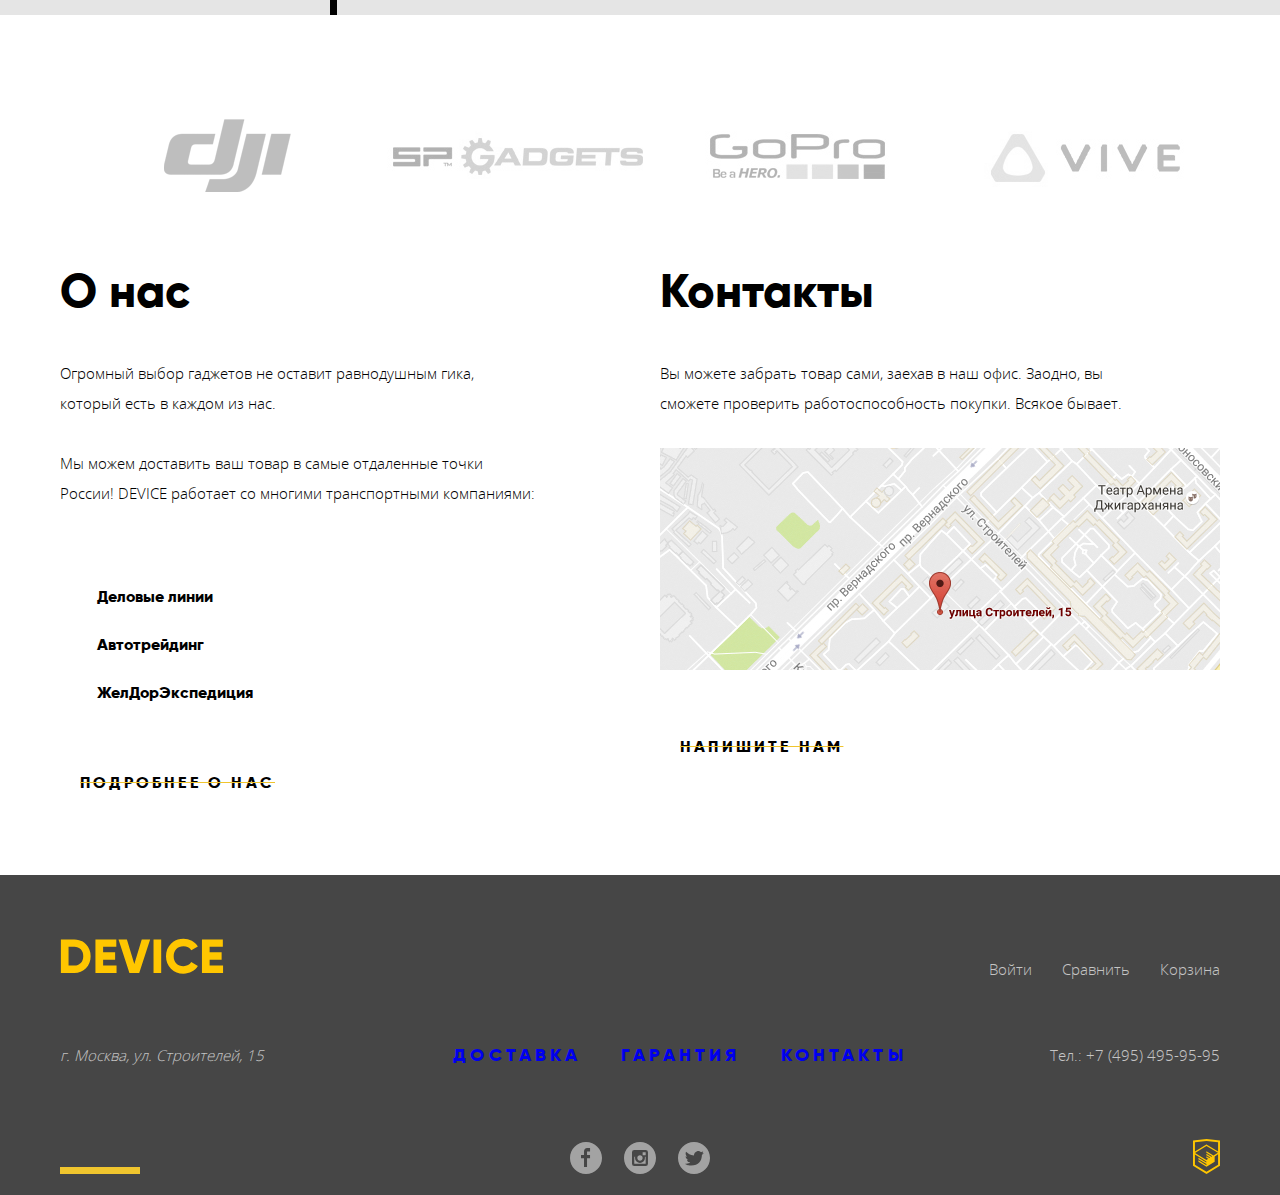
==== commit cc842ffc: "правки к 5 и сетки" ====
--- a/index.html
+++ b/index.html
@@ -6,8 +6,6 @@
   <link href="css/normalize.css" rel="stylesheet">
   <link href="css/style.css" rel="stylesheet">
   <title>HTML Academy Antipina Darya</title>
-  <link href="https://fonts.googleapis.com/css?family=Open+Sans:400,600&amp;subset=cyrillic" rel="stylesheet"
-    id="wt-sky-css--725574360">
 </head>
 
 <body>
@@ -26,19 +24,18 @@
           </form>
           <ul class="up-menu">
             <li class="up-menu-links up-menu-login"><a class="up-menu-links up-menu-login" href="#"
-                aria-label="Форма для входа в личный кабинет сайта">Войти</a></li>
+                aria-label="Вход в личный кабинет">Войти</a></li>
             <li class="up-menu-links up-menu-login"><a class="up-menu-links up-menu-compare" href="#"
-                aria-label="Здесь можно сравнить несколько товаров по критериям">Сравнить</a>
-            </li>
-            <li class="up-menu-links up-menu-login"><a class="up-menu-links up-menu-cart" href="#"
-                aria-label="Ваша корзина с товарами">Корзина</a></li>
+                aria-label="Товары по критериям">Сравнить</a>
+            </li>
+            <li class="up-menu-links up-menu-login"><a class="up-menu-links up-menu-cart" href="#">Корзина</a></li>
           </ul>
         </div>
 
         <nav class="up-menu-navigation">
           <ul class="main-menu">
-            <li>
-              <a href="#" aria-label="Каталог-товаров по категориям">Каталог товаров</a>
+            <li class="up-nav-links">
+              <a  href="inner.html" aria-label="Каталог-товаров по категориям">Каталог товаров</a>
               <div class="catalog">
                 <ul>
                   <li><a href="#" aria-label="Раздел товаров для виртуальной реальности">Виртуальная реальность</a></li>
@@ -55,9 +52,9 @@
                 </ul>
               </div>
             </li>
-            <li><a href="#" aria-label="Раздел про доставку">Доставка</a></li>
-            <li><a href="#" aria-label="Раздел с нашими гарантиями">Гарантия</a></li>
-            <li><a href="#" aria-label="Раздел с контактами">Контакты</a></li>
+            <li class="up-nav-links"><a href="#" aria-label="Раздел про доставку">Доставка</a></li>
+            <li class="up-nav-links"><a href="#" aria-label="Раздел с нашими гарантиями">Гарантия</a></li>
+            <li class="up-nav-links"><a href="#" aria-label="Раздел с контактами">Контакты</a></li>
           </ul>
         </nav>
       </div>
@@ -147,7 +144,7 @@
         </div>
       </li>
       </ul>
-      </div>>
+      </div>
     </section>
 
     <!--Категории квадратиками-->
@@ -215,34 +212,34 @@
     <h2 class="visually-hidden">Услуги и сервисы: доставка, гарантии, кредит</h2>
 
     <section class="service">
-      <div class="container">
+      <div class="container-service">
 
         <ul class="services-nav">
           <li class="oneservice-navigate">
-            <a class="link-more link-sevices" href="#" aria-label="Раздел про доставку">Доставка</a>
+            <a class="link-sevices" href="#" aria-label="Раздел про доставку">Доставка</a>
           </li>
           <li class="oneservice-navigate">
-            <a class="link-more link-sevices" href="#" aria-label="Раздел с нашими гарантиями">Гарантия</a>
+            <a class="link-sevices" href="#" aria-label="Раздел с нашими гарантиями">Гарантия</a>
           </li>
           <li class="oneservice-navigate">
-            <a class="link-more link-sevices" href="#" aria-label="Раздел про наш выгодный кредит">Кредит</a>
+            <a class="link-sevices" href="#" aria-label="Раздел про наш выгодный кредит">Кредит</a>
           </li>
         </ul>
         <div class="services-description">
           <ul class="services-description">
-            <li class="oneservice-description">
+            <li class="oneservice-description oneservice-description-delivery">
               <h2>Доставка</h2>
               <p>Мы с удовольствием доставим ваш товар прямо к вашему подъезду совершенно бесплатно! Ведь мы неплохо
                 заработаем, поднимая его на ваш этаж.</p>
               <img src="img/delivery.svg" alt="Стремительный курьер, доставка">
             </li>
-            <li class="oneservice-description">
+            <li class="oneservice-description oneservice-description-garanty">
               <h2>Гарантия</h2>
               <p>Если из-за возгорания купленного у нас товара у вас сгорит дом — не переживайте, мы выдадим вам
                 новый.<br> Товар, не дом, конечно же.</p>
               <img src="img/warranty.svg" alt="Гарантии, позвони и расскажи, что не так">
             </li>
-            <li class="oneservice-description">
+            <li class="oneservice-description oneservice-description-credit">
               <h2>Кредит</h2>
               <p>Залезть в долговую яму стало проще! Кредитные консультанты подберут для вас наиболее выгодные условия
                 кредита. Выгодные для нашего банка, разумеется.</p>
@@ -294,9 +291,9 @@
           многими транспортными
           компаниями:</p>
         <ul class="about-us-partners">
-          <li><strong>Деловые линии</strong></li>
-          <li><strong>Автотрейдинг</strong></li>
-          <li><strong>ЖелДорЭкспедиция</strong></li>
+          <li>Деловые линии</li>
+          <li>Автотрейдинг</li>
+          <li>ЖелДорЭкспедиция</li>
         </ul>
         <a class="link-more link-about-us" href="#" aria-label="Раздел, где можно узать много интересного о нас">
           Подробнее о нас</a>
@@ -340,11 +337,11 @@
         </div>
         <div>
           <ul class="down-menu-navigation">
-            <li><a class="down-menu-navigation down-menu-links" href="#"
+            <li class="down-menu-navigation down-nav-links"><a href="#"
                 aria-label="Раздел про выгодную доставку">Доставка</a></li>
-            <li><a class="down-menu-navigation down-menu-links" href="#"
+            <li class="down-menu-navigation down-nav-links"><a href="#"
                 aria-label="Раздел с нашими гарантиями">Гарантия</a></li>
-            <li><a class="down-menu-navigation down-menu-links" href="#" aria-label="Раздел с контактами">Контакты</a>
+            <li class="down-menu-navigation down-nav-links"><a href="#" aria-label="Раздел с контактами">Контакты</a>
             </li>
           </ul>
         </div>
@@ -353,6 +350,8 @@
         </div>
       </div>
       <div class="footer-down-part">
+      <div class="footer-decor"> </div>
+        <div class="socials-logo">
         <ul class="social-pages">
           <li>
             <a class="social" href="#" aria-label="Ссылка на группу компании Device в Facebook">
@@ -370,10 +369,11 @@
             </a>
           </li>
         </ul>
-        <div class="HTML-Academy-logo">
+        </div>
+        <div class="html-academy-logo">
           <a href="https://htmlacademy.ru/" aria-label="Ссылка на HTML Academy"><img src="img/logo-html.svg"
               alt="HTML Academy"></a>
-        </div>
+        </divdiv>
       </div>
     </div>
   </footer>
--- a/css/style.css
+++ b/css/style.css
@@ -1,44 +1,104 @@
+body {
+  margin: 0;
+  padding: 0;
+  min-width: 1200px;
+}
+
+html {
+  box-sizing: border-box;
+}
+
+*,
+*::before,
+*::after {
+  box-sizing: inherit;
+}
+
+/* ссылки */
+
 a {
   text-decoration: none;
-  background-color: transparent;
-}
-
-a:link {
-  color: black;
-}
-
-a:visited {
-  color: black;
-}
-
-a:hover {
-  color: rgb(71, 72, 75);
-}
-
-a:active {
-  color: rgb(178, 181, 187);
-}
-
-a.down-menu-links:link {
-  color: white;
-}
-
-a.down-menu-links:visited {
-  color: white;
-}
-
-a.down-menu-links:hover {
-  color: rgb(143, 144, 148);
-}
-
-a.down-menu-links:active {
-  color: rgb(178, 181, 187);
-}
+}
+
+
+
+.up-menu-links a:hover {
+  color: rgba(94, 92, 92, 0.596);
+}
+
+.up-menu-links a:active {
+  color: rgba(182, 176, 176, 0.527);
+}
+
+.up-nav-links a:hover {
+  color: rgba(94, 92, 92, 0.596);
+}
+
+.up-nav-links a:active {
+  color: rgba(151, 151, 151, 0.363);
+}
+
+.down-menu-links a:hover {
+  color: rgb(254, 254, 255);
+}
+
+.down-menu-links a:active {
+  color: rgba(181, 183, 187, 0.61);
+}
+
+.down-nav-links a:hover {
+  color: rgba(194, 191, 191, 0.842);
+}
+
+.down-nav-links a:active {
+  color: rgba(181, 183, 187, 0.61);
+}
+
+.up-menu-links a:visited {
+  color: black;
+}
+
+.up-nav-links a:visited {
+  color: black;
+}
+
+.down-menu-links a:visited {
+  color: rgb(212, 208, 208);
+}
+
+.down-nav-links a:visited {
+  color: rgb(255, 255, 255);
+}
+
+.item-range-options a:hover {
+  color: rgba(61, 59, 59, 0.616);
+}
+
+.item-range-options a:active {
+  color: black;
+}
+
+.item-range-options a:visited {
+  color: rgba(0, 0, 0, .3);
+}
+
+.catalog-navigation-item a:hover {
+  color: rgba(94, 92, 92, 0.596);
+}
+
+.catalog-navigation-item a:active {
+  color: rgba(151, 151, 151, 0.363);
+}
+
+.catalog-navigation-item a:visited {
+  color: rgba(0, 0, 0, .3);
+}
+
 
 @font-face {
   font-family: "Gilroy";
   src: url(../fonts/gilroylight.woff2) format('woff2'), url(../fonts/gilroylight.woff) format('woff');
-  font-weight: 400;
+  font-weight: 300;
   font-style: normal
 }
 
@@ -52,7 +112,7 @@
 @font-face {
   font-family: "Open Sans";
   src: url(../fonts/opensanslight.woff2) format('woff2'), url(../fonts/opensanslight.woff) format('woff');
-  font-weight: 400;
+  font-weight: 300;
   font-style: normal
 }
 
@@ -82,11 +142,7 @@
 }
 
 
-body {
-  margin: 0;
-  padding: 0;
-  min-width: 1200px;
-}
+
 
 .search-form {
   position: relative;
@@ -129,10 +185,15 @@
 .main-header {
   position: relative;
   min-height: 300px;
-  min-width: 1160px;
   margin-top: 40px;
   padding: 0 60px;
   background-color: #f7e296;
+}
+
+.up-logo {
+  position: absolute;
+  top: -15px;
+  left: 58px;
 }
 
 .header-first-line {
@@ -175,9 +236,10 @@
   font-size: 18px;
   color: black;
   font-weight: 700;
-}
-
-.main-menu .catalog li {
+  letter-spacing: .23em;
+}
+
+.catalog li {
   font-family: "Open Sans", Arial, sans-serif;
   text-transform: none;
   font-size: 15px;
@@ -266,6 +328,18 @@
   width: 160px;
   height: 160px;
   background-color: #f7e296;
+}
+
+.categories-section-image:hover {
+  background-color: #F0C52E;
+}
+
+.categories-section-image:active {
+  background-color: #F0C52E;
+}
+
+.categories-section-image img:active {
+  opacity: 0.5;
 }
 
 .categories-section-image img {
@@ -289,6 +363,13 @@
 }
 
 /* сервисы */
+
+
+.container-service {
+  display: flex;
+  width: 1160px;
+  margin: 0 auto;
+}
 
 .service {
   min-height: 385px;
@@ -324,6 +405,7 @@
   font-family: Gilroy, Arial, sans-serif;
   font-weight: 700;
   text-transform: uppercase;
+  letter-spacing: .23em;
 }
 
 .services-description ul {
@@ -357,6 +439,7 @@
   font-size: 16px;
   color: black;
   font-weight: 700;
+  letter-spacing: .23em;
 }
 
 
@@ -365,6 +448,17 @@
 .brands-list {
   display: flex;
   justify-content: space-between;
+}
+
+/* прозрачность картинок брендов */
+.brands img {
+  filter: grayscale(100%);
+  opacity: .3;
+}
+
+.brands img:hover {
+  filter: none;
+  opacity: 1;
 }
 
 /* о нас и контакты */
@@ -410,6 +504,11 @@
   margin-left: -3px;
   margin-bottom: 54px;
   list-style: none;
+  font-family: Gilroy, Arial, sans-serif;
+  font-size: 16px;
+  line-height: 48px;
+  font-weight: 700;
+  color: #000;
 }
 
 .map {
@@ -431,7 +530,7 @@
 .footer-up-part {
   display: flex;
   justify-content: space-between;
-  margin-bottom: 7px;
+  margin-bottom: 5px;
 }
 
 .footer-menu-links {
@@ -444,18 +543,18 @@
   display: flex;
 }
 
-
 .footer-center-part {
   display: flex;
   align-items: baseline;
-  margin-bottom: 45px;
+  margin-bottom: 30px;
   justify-content: space-between;
 }
 
 .footer-down-part {
   display: flex;
   align-items: baseline;
-  margin-bottom: 45px;
+  margin: 0 auto;
+  position: relative;
   justify-content: space-between;
 }
 
@@ -463,6 +562,7 @@
 .down-menu-navigation {
   margin: 20px;
   justify-content: space-between;
+  padding: 0;
 }
 
 .down-menu a {
@@ -507,7 +607,7 @@
   font-weight: 700;
   display: flex;
   justify-content: space-between;
-
+  letter-spacing: .23em;
 }
 
 .social-pages {
@@ -516,15 +616,52 @@
   width: 140px;
 }
 
-.HTML-Academy-logo {
+.socials-logo ul {
+  display: flex;
+  justify-content: space-between;
+  width: 140px;
+  margin: 0;
+  padding: 0;
+}
+
+.social img {
+  opacity: 0.5;
+}
+
+.social img:hover {
+  opacity: 1;
+}
+
+.social img:active {
+  opacity: 0.1;
+}
+
+.html-academy-logo {
   width: 80px;
   text-align: right;
-}
-
+  display: block;
+}
+
+.html-academy-logo a {
+  display: block;
+}
+
+.html-academy-logo a:hover {
+  opacity: 0.5;
+}
+
+.html-academy-logo a:active {
+  opacity: 0.2;
+}
 
 /* внутренняя страница */
 
-.Path {
+.catalog-page .main-header {
+  min-height: 185px;
+  margin-bottom: 37px;
+}
+
+.path {
   padding: 0 60px;
   margin-bottom: 45px;
 }
@@ -554,8 +691,14 @@
   font-family: "Open Sans", Arial, sans-serif;
   font-size: 14px;
   line-height: 24px;
-  color: rgba(0, 0, 0, .3);
   letter-spacing: .01em;
+}
+
+.container-catalog {
+  display: flex;
+  flex-direction: column;
+  width: 1160px;
+  margin: 0 auto;
 }
 
 .container-catalog-title {
@@ -569,7 +712,7 @@
 }
 
 .filter-left-title {
-  width: 200px;
+  width: 330px;
   padding-left: 60px;
   padding-right: 70px;
   background-color: #dcdcdc;
@@ -581,28 +724,37 @@
   font-weight: 700;
   letter-spacing: .23em;
   color: #000;
+  text-transform: uppercase;
 }
 
 .filter-right-title {
   display: flex;
   align-items: center;
   background-color: #ebebeb;
+  flex-grow: 1;
 }
 
 .filter-right-title h2 {
   padding-left: 70px;
-  width: 200px;
 }
 
 .filter-right-title ul {
-  padding: 0;
-  margin: 0;
+  padding: 0 20px;
+  margin-left: auto;
   list-style: none;
   display: -webkit-box;
   display: -ms-flexbox;
   display: flex;
 }
 
+.item-range-options {
+  margin-left: 10px;
+}
+
+.up-down {
+  align-self: flex-end;
+}
+
 .item-range-options a {
   font-family: "Open Sans", Arial, sans-serif;
   font-size: 14px;
@@ -610,6 +762,12 @@
   color: rgba(0, 0, 0, .3);
   font-weight: 700;
   justify-content: space-between;
+}
+
+.container-catalog-down {
+  display: flex;
+  width: 1160px;
+  margin: 0 auto;
 }
 
 .left-filters-catalog {
@@ -658,18 +816,20 @@
 }
 
 .catalog-items-teaser {
-  padding-top: 50px;
-  padding-left: 50px;
+  padding-top: 20px;
+  padding-left: 20px;
+  display: flex;
+  flex-direction: row;
+  flex-wrap: wrap;
 }
 
 .catalog-items-product {
   display: flex;
-
   flex-wrap: wrap;
-  margin: 0 0 -11px;
+  margin: 0 0 -20px;
   padding: 0;
   list-style: none;
-  width: 780px;
+  width: 800px;
 }
 
 .item-teaser {
@@ -679,7 +839,6 @@
 
 .teaser-info {
   display: flex;
-
   justify-content: space-between;
   width: 360px;
   margin-top: 27px;
@@ -692,13 +851,12 @@
   color: #000;
   font-family: Gilroy, Arial, sans-serif;
   line-height: 24px;
-  letter-spacing: .01em;
   font-weight: 700;
 }
 
 .item-teaser-price {
   font-size: 16px;
-  font-weight: 400;
+  font-weight: 300;
   color: #464646;
   font-family: Gilroy, Arial, sans-serif;
   line-height: 24px;
@@ -711,10 +869,25 @@
   width: 760px;
   min-height: 70px;
   box-sizing: border-box;
-  margin: 20px 0 75px 70px;
-  padding: 23px 0;
+  margin: 20px 0 75px 40px;
   background-color: #ebebeb;
-}
+  padding: 0;
+}
+
+.catalog-navigation-item {
+  text-transform: uppercase;
+  background-color: transparent;
+  font-family: "Gilroy", Arial, sans-serif;
+  font-size: 18px;
+  color: black;
+  font-weight: 700;
+  display: flex;
+  justify-content: space-between;
+  letter-spacing: .23em;
+  padding: 0 20px;
+}
+
+
 
 /* скрыть */
 
@@ -734,3 +907,96 @@
 .catalog {
   display: none;
 }
+
+.oneservice-description-credit,
+.oneservice-description-garanty {
+  display: none;
+}
+
+
+
+
+.link-more {
+  display: relative;
+  padding: 10px 20px;
+  line-height: 24px;
+  letter-spacing: .2em;
+  text-decoration: line-through;
+  text-decoration-color: #F0C52E;
+  text-decoration-style: 20px solid;
+}
+
+.link-more:hover {
+  background-color: #F0C52E;
+  text-decoration: none;
+  text-decoration-style: none;
+}
+
+.link-more:active {
+  background-color: #F0C52E;
+  text-decoration: none;
+  color: rgba(0, 0, 0, 0.404);
+  text-decoration-style: none;
+}
+
+
+.footer-decor {
+  width: 80px;
+  position: relative;
+  background-color: #F0C52E;
+  height: 7px;
+}
+
+.item-path-nav a:hover {
+  color: rgba(0, 0, 0, 1);
+}
+
+.item-path-nav a:active {
+  color: rgba(0, 0, 0, 0.1):
+}
+
+.item-path-nav a {
+  color: rgba(0, 0, 0, .3);
+}
+
+.teaser-compare {
+  position: relative;
+  font-family: "Open Sans", Arial, sans-serif;
+  font-size: 14px;
+  line-height: 24px;
+  letter-spacing: .01em;
+  border: none;
+  color: rgba(0, 0, 0, .3);
+}
+
+.teaser-compare:hover {
+  color: rgba(0, 0, 0, 1);
+}
+
+.teaser-compare:active {
+  color: rgba(0, 0, 0, 0.1):
+}
+
+.link-sevices {
+  display: relative;
+  padding: 10px 20px;
+  line-height: 24px;
+  letter-spacing: .2em;
+  text-decoration: line-through;
+  text-decoration-color: #F0C52E;
+  text-decoration-style: 20px solid;
+}
+
+
+.link-sevices:hover {
+  background-color: #F0C52E;
+  text-decoration: none;
+  text-decoration-style: none;
+}
+
+.link-sevices:active {
+  background-color: rgb(0, 0, 0);
+  color: #F0C52E;
+  text-decoration: none;
+  text-decoration-style: none;
+}
